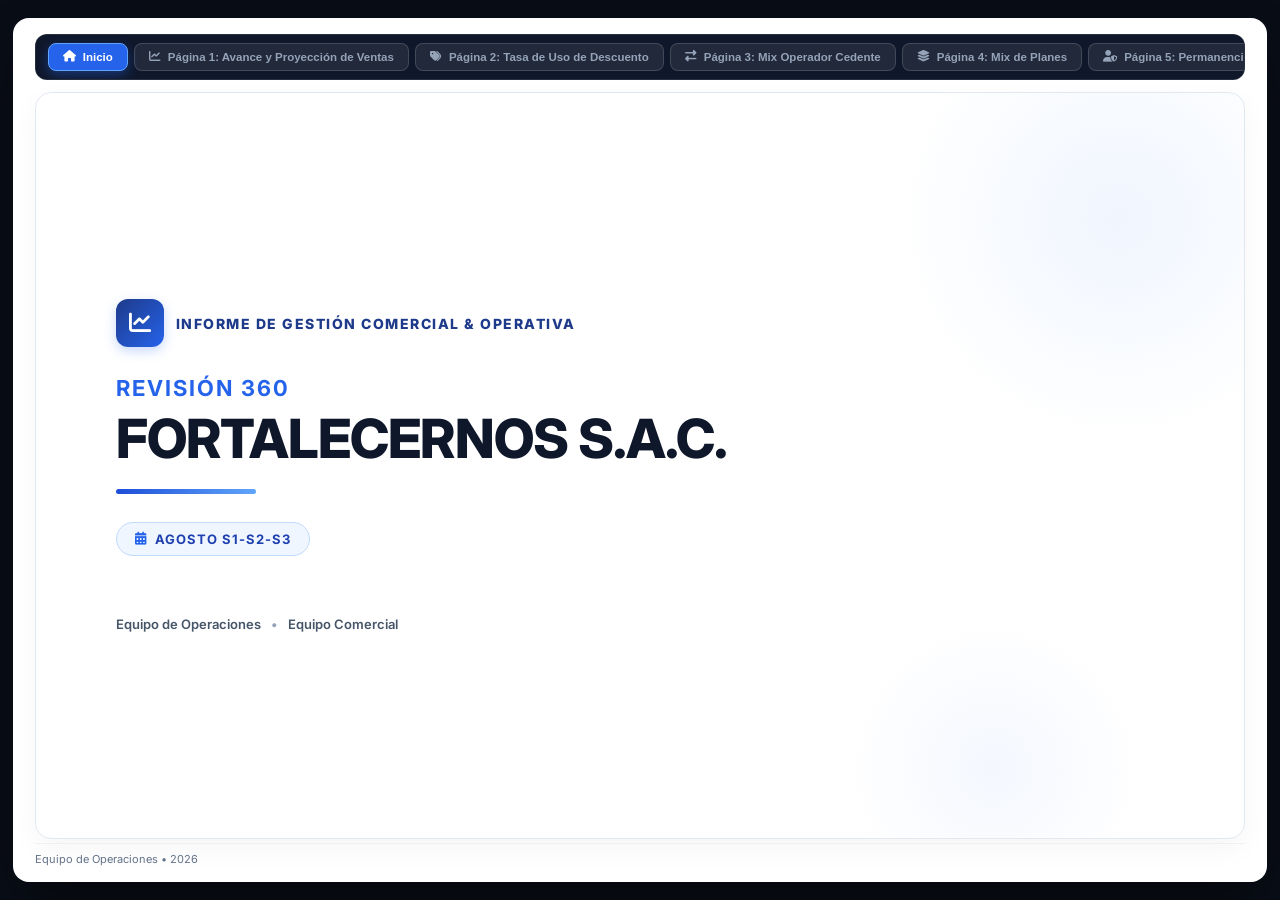
==== index.html @ a0d1e1f7 "Actualiza cuotas por participación de asesores" ====
<!DOCTYPE html>
<html lang="es">
<head>
  <meta charset="UTF-8">
  <meta name="viewport" content="width=device-width, initial-scale=1.0">
  <title>Reporte Ejecutivo Fortalecernos - Deck de Presentación</title>
  
  <!-- Google Fonts: Space Grotesk, Outfit, Inter, IBM Plex Mono -->
  <link rel="preconnect" href="https://fonts.googleapis.com">
  <link rel="preconnect" href="https://fonts.gstatic.com" crossorigin>
  <link href="https://fonts.googleapis.com/css2?family=IBM+Plex+Mono:wght@500;600;700&family=Inter:wght@400;500;600;700&family=Outfit:wght@600;700;800&family=Space+Grotesk:wght@600;700&display=swap" rel="stylesheet">
  
  <!-- FontAwesome Icons -->
  <link rel="stylesheet" href="https://cdnjs.cloudflare.com/ajax/libs/font-awesome/6.4.0/css/all.min.css">

  <link rel="stylesheet" href="styles/shell.css?v=20260811_isolated1">
  <link rel="stylesheet" href="styles/page-0.css?v=20260811_isolated1">
  <link rel="stylesheet" href="styles/page-1.css?v=20260818_productivity3">
  <link rel="stylesheet" href="styles/page-2.css?v=20260811_isolated1">
  <link rel="stylesheet" href="styles/page-3.css?v=20260811_isolated1">
  <link rel="stylesheet" href="styles/page-4.css?v=20260811_isolated1">
  <link rel="stylesheet" href="styles/page-5.css?v=20260811_isolated1">
  <link rel="stylesheet" href="styles/page-6.css?v=20260811_isolated1">
  <link rel="stylesheet" href="styles/page-7.css?v=20260811_isolated1">
</head>
<body>

  <!-- 16:9 Executive Presentation Slide Wrapper -->
  <div class="slide-wrapper">
        <div class="slide-nav-tabs">
      <button class="page-tab-btn active" id="navTab0" onclick="switchSlidePage(0)">
        <i class="fa-solid fa-house"></i>
        <span>Inicio</span>
      </button>
      <button class="page-tab-btn" id="navTab1" onclick="switchSlidePage(1)">
        <i class="fa-solid fa-chart-line"></i>
        <span>Página 1: Avance y Proyección de Ventas</span>
      </button>
      <button class="page-tab-btn" id="navTab2" onclick="switchSlidePage(2)">
        <i class="fa-solid fa-tags"></i>
        <span>Página 2: Tasa de Uso de Descuento</span>
      </button>
      <button class="page-tab-btn" id="navTab3" onclick="switchSlidePage(3)">
        <i class="fa-solid fa-right-left"></i>
        <span>Página 3: Mix Operador Cedente</span>
      </button>
      <button class="page-tab-btn" id="navTab4" onclick="switchSlidePage(4)">
        <i class="fa-solid fa-layer-group"></i>
        <span>Página 4: Mix de Planes</span>
      </button>
      <button class="page-tab-btn" id="navTab5" onclick="switchSlidePage(5)">
        <i class="fa-solid fa-user-shield"></i>
        <span>Página 5: Permanencia</span>
      </button>
      <button class="page-tab-btn" id="navTab6" onclick="switchSlidePage(6)">
        <i class="fa-solid fa-users"></i>
        <span>Página 6: Dotación y Cumplimiento HC</span>
      </button>
      <button class="page-tab-btn" id="navTab7" onclick="switchSlidePage(7)">
        <i class="fa-solid fa-star"></i>
        <span>Página 7: Reporte de Calidad y NPS</span>
      </button>
    </div>


        

<!-- ================= PAGE 0: PORTADA / INICIO ================= -->
    <div id="slidePage0" class="page-view" style="display: none; flex-direction: column; justify-content: center; align-items: flex-start; background: #ffffff; padding: 60px 80px; min-height: 580px; border-radius: 16px; border: 1px solid #e2e8f0; box-shadow: 0 10px 30px rgba(15, 23, 42, 0.04); position: relative; overflow: hidden;">
      
      <!-- Fondo decorativo sutil en azul -->
      <div style="position: absolute; top: -100px; right: -100px; width: 450px; height: 450px; background: radial-gradient(circle, rgba(59, 130, 246, 0.08) 0%, rgba(255, 255, 255, 0) 70%); border-radius: 50%; pointer-events: none;"></div>
      <div style="position: absolute; bottom: -80px; right: 100px; width: 300px; height: 300px; background: radial-gradient(circle, rgba(37, 99, 235, 0.05) 0%, rgba(255, 255, 255, 0) 70%); border-radius: 50%; pointer-events: none;"></div>

      <!-- Marca / Icono corporativo en azul -->
      <div style="display: flex; align-items: center; gap: 12px; margin-bottom: 28px;">
        <div style="width: 48px; height: 48px; background: linear-gradient(135deg, #1e3a8a 0%, #2563eb 100%); border-radius: 12px; display: flex; align-items: center; justify-content: center; color: #ffffff; font-size: 22px; box-shadow: 0 4px 12px rgba(37, 99, 235, 0.25);">
          <i class="fa-solid fa-chart-line"></i>
        </div>
        <span style="font-size: 14px; font-weight: 800; color: #1e3a8a; letter-spacing: 1.5px; text-transform: uppercase;">Informe de Gestión Comercial & Operativa</span>
      </div>

      <!-- REVISIÓN 360 (Texto mediano) -->
      <div style="font-size: 22px; font-weight: 700; color: #2563eb; letter-spacing: 2px; text-transform: uppercase; margin-bottom: 8px;">
        REVISIÓN 360
      </div>

      <!-- FORTALECERNOS S.A.C. (Texto grande) -->
      <h1 style="font-size: 54px; font-weight: 800; color: #0f172a; margin: 0 0 20px 0; line-height: 1.1; letter-spacing: -1px;">
        FORTALECERNOS S.A.C.
      </h1>

      <!-- Línea divisoria en gradiente azul -->
      <div style="width: 140px; height: 5px; background: linear-gradient(90deg, #1d4ed8 0%, #60a5fa 100%); border-radius: 3px; margin-bottom: 28px;"></div>

      <!-- AGOSTO S1-S2-S3 (Pequeño / Pill corporativo) -->
      <div style="display: inline-flex; align-items: center; gap: 8px; background: #eff6ff; border: 1px solid #bfdbfe; color: #1e40af; padding: 8px 18px; border-radius: 30px; font-size: 13px; font-weight: 700; letter-spacing: 1px;">
        <i class="fa-solid fa-calendar-days" style="color: #2563eb;"></i>
        <span>AGOSTO S1-S2-S3</span>
      </div>

      <!-- Metadata del informe al pie de la portada -->
      <div style="margin-top: 60px; font-size: 13px; color: #475569; font-weight: 600; display: flex; align-items: center; gap: 10px;">
        <span>Equipo de Operaciones</span>
        <span style="color: #94a3b8;">&bull;</span>
        <span>Equipo Comercial</span>
      </div>

    </div>



<!-- ================= PAGE 1: AVANCE DE VENTAS ================= -->
    <div id="slidePage1" class="page-view" style="display: none;">
      
      <header class="slide-header">
        <div class="slide-title-box">
          <div class="slide-icon"><i class="fa-solid fa-chart-line"></i></div>
          <div>
            <h1 class="slide-title">Reporte de Avance y Proyección de Ventas</h1>
            <div class="slide-subtitle" id="headerPeriodSubtitle">
              Agosto 2026 (Mes Vigente - Avance 21/26 Días Hábiles) &bull; <strong class="selected-product-badge" style="color: #6366f1">POSTPAGO TOTAL</strong>
            </div>
          </div>
        </div>

        <div class="header-actions">
          <button type="button" class="btn-glass productivity-trigger" onclick="openProductivityModal()" aria-haspopup="dialog" aria-controls="productivityModal">
            <i class="fa-solid fa-people-group"></i>
            <span>Productividades HC</span>
          </button>

          <select id="zoneSelectPage1" class="month-select-glass" onchange="renderTreeTable()">
            <option value="ALL" selected>🌍 Todas las Zonas</option>
            <option value="CENTRO">📍 CENTRO</option>
            <option value="SUR">📍 SUR</option>
            <option value="LIMA">📍 LIMA</option>
          </select>

          

          <select id="monthSelectHeader" class="month-select-glass" onchange="handleMonthChange(this.value)">
            <option value="m202608" selected>Agosto</option>
            <option value="m202607">Julio</option>
            <option value="m202606">Junio</option>
          </select>

          
        </div>
      </header>

      <div class="product-tabs-bar">
        <div class="product-tabs">
          <button class="prod-tab active" data-prod="POSTPAGO_TOTAL" onclick="selectProductTab('POSTPAGO_TOTAL')">POSTPAGO TOTAL</button>
          <button class="prod-tab" data-prod="PORTA_OSS" onclick="selectProductTab('PORTA_OSS')">PORTA OSS</button>
          <button class="prod-tab" data-prod="PORTA_OPP" onclick="selectProductTab('PORTA_OPP')">PORTA OPP</button>
          <button class="prod-tab" data-prod="VR" onclick="selectProductTab('VR')">VR (VENTA REGULAR)</button>
          <button class="prod-tab" data-prod="RENO_SS" onclick="selectProductTab('RENO_SS')">RENOVACION (RENO SS)</button>
          <button class="prod-tab" data-prod="LINEA_ADICIONAL" onclick="selectProductTab('LINEA_ADICIONAL')">LINEA ADICIONAL</button>
          <button class="prod-tab" data-prod="PREPAGO" onclick="selectProductTab('PREPAGO')">PREPAGO</button>
        </div>

        <div class="search-box-compact">
          <i class="fa-solid fa-magnifying-glass"></i>
          <input type="text" id="searchInput" class="search-input-compact" placeholder="Buscar Supervisor, PDV o Asesor..." oninput="handleSearch()">
        </div>
      </div>

      <div class="table-slide-card">
        <div class="table-scroll-area">
          <table class="tree-table">
            <thead id="treeThead"></thead>
            <tbody id="treeTbody"></tbody>
          </table>
        </div>
      </div>

      <div id="productivityModal" class="productivity-modal" role="dialog" aria-modal="true" aria-labelledby="productivityModalTitle" aria-hidden="true" onclick="handleProductivityBackdrop(event)">
        <div class="productivity-dialog" role="document">
          <div class="productivity-modal-header">
            <div class="productivity-modal-titlebox">
              <div class="productivity-modal-icon"><i class="fa-solid fa-people-group"></i></div>
              <div>
                <h2 id="productivityModalTitle">Productividades HC</h2>
                <p id="productivityModalSummary">Detalle de productividad por asesor</p>
              </div>
            </div>
            <div class="productivity-modal-actions">
              <label for="productivityMonthFilter">Mes</label>
              <select id="productivityMonthFilter" onchange="renderProductivityTable()"></select>
              <button type="button" class="productivity-close" onclick="closeProductivityModal()" aria-label="Cerrar Productividades HC">
                <i class="fa-solid fa-xmark"></i>
              </button>
            </div>
          </div>
          <div class="productivity-table-wrap">
            <table class="productivity-table">
              <thead id="productivityThead"></thead>
              <tbody id="productivityTbody"></tbody>
            </table>
            <div id="productivityEmpty" class="productivity-empty" hidden>No hay registros para el mes seleccionado.</div>
          </div>
        </div>
      </div>

    </div>

    

<!-- ================= PAGE 2: TASA DE USO DE DESCUENTO ================= -->
    <div id="slidePage2" class="page-view" style="display: none;">
      
      <header class="slide-header">
        <div class="slide-title-box">
          <div class="slide-icon"><i class="fa-solid fa-percent"></i></div>
          <div>
            <h1 class="slide-title">Reporte de Tasa de Uso de Descuento</h1>
            <div class="slide-subtitle">
              Producto: <strong style="color: #6366f1;">PORTA OSS MONO</strong> &bull; Descuento: <strong style="color: #38bdf8;">Descuento 50% x 6 meses (SA)</strong> &bull; Tope Máximo: <strong style="color: #f87171;">70.0%</strong>
            </div>
          </div>
        </div>

        <div class="header-actions">
          <select id="monthDiscountFilter" class="month-select-glass" onchange="renderDiscountTable()">
            <option value="Agosto" selected>Agosto</option>
            <option value="Julio">Julio</option>
            <option value="Junio">Junio</option>
          </select>
          <select id="zoneSelectPage2" class="month-select-glass" onchange="renderDiscountTable()">
            <option value="ALL" selected>🌍 Todas las Zonas</option>
            <option value="CENTRO">📍 CENTRO</option>
            <option value="SUR">📍 SUR</option>
            <option value="LIMA">📍 LIMA</option>
          </select>

          <select id="spvDiscountFilter" class="month-select-glass" onchange="renderDiscountTable()">
            <option value="ALL" selected>👥 Todos los Supervisores</option>
            <option value="CYNTHIA GUERRA">CYNTHIA GUERRA</option>
            <option value="MARÍA BERNAOLA">MARÍA BERNAOLA</option>
            <option value="FERNANDO MORENO">FERNANDO MORENO</option>
            <option value="MERY LAPA">MERY LAPA</option>
          </select>

        </div>
      </header>

      

      <!-- KPI Summary Cards for Page 4 -->
      <div class="kpi-cards-grid" id="discountKpiCards"></div>

      <!-- Main Table Card for Discount View -->
      <div class="table-slide-card">
        <div class="table-scroll-area">
          <table class="tree-table">
            <thead id="discountThead"></thead>
            <tbody id="discountTbody"></tbody>
          </table>
        </div>
      </div>

    </div>

                                

<!-- ================= PAGE 3: OPERADOR CEDENTE ================= -->
    <div id="slidePage3" class="page-view" style="display: none;">
      <header class="slide-header">
        <div class="slide-title-box">
          <div class="slide-icon"><i class="fa-solid fa-right-left"></i></div>
          <div>
            <h1 class="slide-title">Participación por Operador Cedente (Portabilidad OSS)</h1>
            <div class="slide-subtitle">Mix por Operador de Origen (Claro, Movistar, Bitel)</div>
          </div>
        </div>
        <div class="header-actions">
          <select id="monthCedenteFilter" class="month-select-glass" onchange="renderCedenteTable()">
            <option value="Agosto" selected>Agosto</option>
            <option value="Julio">Julio</option>
            <option value="Junio">Junio</option>
          </select>
          <select id="zoneSelectPage3" class="month-select-glass" onchange="renderCedenteTable()">
            <option value="ALL">🌍 Todas las Zonas</option>
            <option value="CENTRO">📍 CENTRO</option>
            <option value="SUR">📍 SUR</option>
            <option value="LIMA">📍 LIMA</option>
          </select>
          <select id="spvCedenteFilter" class="month-select-glass" onchange="renderCedenteTable()">
            <option value="ALL">👥 Todos los Supervisores</option>
            <option value="CYNTHIA GUERRA">CYNTHIA GUERRA</option>
            <option value="MARÍA BERNAOLA">MARÍA BERNAOLA</option>
            <option value="FERNANDO MORENO">FERNANDO MORENO</option>
            <option value="MERY LAPA">MERY LAPA</option>
          </select>
        </div>
      </header>

      <div class="table-container-card">
        <div class="table-scroll-wrapper" style="max-height: 560px; overflow-y: auto; overflow-x: auto;">
          <table class="presentation-table" style="width: 100%; border-collapse: collapse;">
            <thead>
              <tr style="background: #1e293b; color: #ffffff;">
                <th style="min-width: 280px; text-align: left; padding: 10px 12px; color: #ffffff; font-weight: 800; font-size: 11px;">PUNTO DE VENTA / ASESOR</th>
                <th class="val-cell" style="padding: 10px 12px; font-size: 11px; font-weight: 800;">TOTAL PORTAS</th>
                <th class="val-cell" style="color: #f87171; font-weight: 800; padding: 10px 12px; font-size: 11px;">CLARO</th>
                <th class="val-cell" style="color: #fca5a5; font-weight: 800; padding: 10px 12px; font-size: 11px;">CLARO (%)</th>
                <th class="val-cell" style="color: #4ade80; font-weight: 800; padding: 10px 12px; font-size: 11px;">MOVISTAR</th>
                <th class="val-cell" style="color: #86efac; font-weight: 800; padding: 10px 12px; font-size: 11px;">MOVISTAR (%)</th>
                <th class="val-cell" style="color: #facc15; font-weight: 800; padding: 10px 12px; font-size: 11px;">BITEL</th>
                <th class="val-cell" style="color: #fde047; font-weight: 800; padding: 10px 12px; font-size: 11px;">BITEL (%)</th>
              </tr>
            </thead>
            <tbody id="cedenteTbody"></tbody>
          </table>
        </div>
      </div>
    </div>

    <!-- Slide Footer Bar -->
    

<!-- ================= PAGE 4: MIX DE PLANES ================= -->
    <div id="slidePage4" class="page-view" style="display: none;">
      <header class="slide-header">
        <div class="slide-title-box">
          <div class="slide-icon"><i class="fa-solid fa-layer-group"></i></div>
          <div>
            <h1 class="slide-title">Mix de Planes Postpago</h1>
            <div id="mixPlanesSubtitle" class="slide-subtitle">Cierre Mensual Agosto 2026: 513 &bull; Desglose por RB de Plan</div>
          </div>
        </div>
        <div class="header-actions">
          <select id="monthMixPlanesFilter" class="month-select-glass" onchange="renderMixPlanesTable()">
            <option value="Agosto" selected>Agosto</option>
            <option value="Julio">Julio</option>
            <option value="Junio">Junio</option>
          </select>
          <select id="zoneSelectPage4" class="month-select-glass" onchange="renderMixPlanesTable()">
            <option value="ALL">🌍 Todas las Zonas</option>
            <option value="CENTRO">📍 CENTRO</option>
            <option value="SUR">📍 SUR</option>
            <option value="LIMA">📍 LIMA</option>
          </select>
          <select id="spvMixFilter" class="month-select-glass" onchange="renderMixPlanesTable()">
            <option value="ALL">👥 Todos los Supervisores</option>
            <option value="CYNTHIA GUERRA">CYNTHIA GUERRA</option>
            <option value="MARÍA BERNAOLA">MARÍA BERNAOLA</option>
            <option value="FERNANDO MORENO">FERNANDO MORENO</option>
            <option value="MERY LAPA">MERY LAPA</option>
          </select>
        </div>
      </header>

      <div class="table-container-card">
        <div class="table-scroll-wrapper" style="max-height: 560px; overflow-y: auto; overflow-x: auto;">
          <table class="presentation-table" style="width: 100%; border-collapse: collapse;">
            <thead>
              <tr style="background: #1e293b; color: #ffffff;">
                <th style="min-width: 280px; text-align: left; padding: 10px 12px; color: #ffffff; font-weight: 800; font-size: 11px;">PUNTO DE VENTA / ASESOR</th>
                <!-- RED PLANES (< 39.90) -->
                <th class="val-cell" style="color: #fca5a5; font-weight: 800; padding: 10px 12px; font-size: 11px;" title="Menores a 39.90">19.9</th>
                <th class="val-cell" style="color: #fca5a5; font-weight: 800; padding: 10px 12px; font-size: 11px;" title="Menores a 39.90">35.9</th>
                <th class="val-cell" style="color: #fca5a5; font-weight: 800; padding: 10px 12px; font-size: 11px;" title="Menores a 39.90">32.9</th>
                <th class="val-cell" style="color: #fca5a5; font-weight: 800; padding: 10px 12px; font-size: 11px;" title="Menores a 39.90">29.9</th>
                <!-- AMBER PLAN (39.90) -->
                <th class="val-cell" style="color: #fde047; font-weight: 800; padding: 10px 12px; font-size: 11px;" title="Plan 39.90">39.9</th>
                <!-- GREEN PLANES (>= 49.90) -->
                <th class="val-cell" style="color: #86efac; font-weight: 800; padding: 10px 12px; font-size: 11px;" title="49.90 en adelante">49.9</th>
                <th class="val-cell" style="color: #86efac; font-weight: 800; padding: 10px 12px; font-size: 11px;" title="49.90 en adelante">59.9</th>
                <th class="val-cell" style="color: #86efac; font-weight: 800; padding: 10px 12px; font-size: 11px;" title="49.90 en adelante">69.9</th>
                <th class="val-cell" style="color: #86efac; font-weight: 800; padding: 10px 12px; font-size: 11px;" title="49.90 en adelante">79.9</th>
                <th class="val-cell" style="color: #86efac; font-weight: 800; padding: 10px 12px; font-size: 11px;" title="49.90 en adelante">99.9</th>
              </tr>
            </thead>
            <tbody id="mixPlanesTbody"></tbody>
          </table>
        </div>
      </div>
    </div>

    

<!-- ================= PAGE 5: PERMANENCIA M6 ================= -->
    <div id="slidePage5" class="page-view" style="display: none;">
      <header class="slide-header">
        <div class="slide-title-box">
          <div class="slide-icon"><i class="fa-solid fa-user-shield"></i></div>
          <div>
            <h1 id="permanenciaTitle" class="slide-title">Reporte de Permanencia M6 (Camada Agosto 2026)</h1>
            <div id="permanenciaSubtitle" class="slide-subtitle">Curva de Desactivación M0 a M6 (Agosto 2026) &bull; <strong>Objetivo de Permanencia: 50.0%</strong></div>
          </div>
        </div>
        <div class="header-actions">
          <select id="monthPermanenciaFilter" class="month-select-glass" onchange="renderPermanenciaTable()">
            <option value="Agosto" selected>Agosto</option>
            <option value="Julio">Julio</option>
            <option value="Junio">Junio</option>
            <option value="Enero">Enero</option>
          </select>
        </div>
      </header>

      <div class="table-container-card">
        <div class="table-scroll-wrapper" style="max-height: 560px; overflow-y: auto; overflow-x: auto;">
          <table class="presentation-table" style="width: 100%; border-collapse: collapse;">
            <thead>
              <tr style="background: #1e293b; color: #ffffff;">
                <th style="min-width: 280px; text-align: left; padding: 10px 12px; color: #ffffff; font-weight: 800; font-size: 11px;">PUNTO DE VENTA / ASESOR</th>
                <th id="permanenciaSsTotalHeader" class="val-cell" style="padding: 10px 12px; font-size: 11px; font-weight: 800;">SS TOTAL (AGO)</th>
                <th id="permanenciaM0Header" class="val-cell" style="padding: 10px 12px; font-size: 11px; font-weight: 800;">M0 (AGO)</th>
                <th id="permanenciaM1Header" class="val-cell" style="padding: 10px 12px; font-size: 11px; font-weight: 800;">M1 (SEP)</th>
                <th id="permanenciaM2Header" class="val-cell" style="padding: 10px 12px; font-size: 11px; font-weight: 800;">M2 (OCT)</th>
                <th id="permanenciaM3Header" class="val-cell" style="padding: 10px 12px; font-size: 11px; font-weight: 800;">M3 (NOV)</th>
                <th id="permanenciaM4Header" class="val-cell" style="padding: 10px 12px; font-size: 11px; font-weight: 800;">M4 (DIC)</th>
                <th id="permanenciaM5Header" class="val-cell" style="padding: 10px 12px; font-size: 11px; font-weight: 800;">M5 (ENE)</th>
                <th id="permanenciaM6Header" class="val-cell" style="padding: 10px 12px; font-size: 11px; font-weight: 800;">M6 (FEB)</th>
                <th class="val-cell" style="padding: 10px 12px; font-size: 11px; font-weight: 800;">% PERM_M6 (RETENCIÓN)</th>
              </tr>
            </thead>
            <tbody id="permanenciaTbody"></tbody>
          </table>
        </div>
      </div>
    </div>

        

<!-- ================= PAGE 6: DOTACIÓN Y CUMPLIMIENTO HC ================= -->
    <div id="slidePage6" class="page-view" style="display: none;">
      
      <header class="slide-header">
        <div class="slide-title-box">
          <div class="slide-icon"><i class="fa-solid fa-users-gear"></i></div>
          <div>
            <h1 class="slide-title">Reporte de Dotación y Cobertura HC</h1>
            <div class="slide-subtitle">Cobertura Regional y Cumplimiento de Condición</div>
          </div>
        </div>

        <div class="header-actions">
          <select id="dotacionPeriodFilter" class="month-select-glass" onchange="renderDotacionTable()" aria-label="Periodo de dotación">
            <option value="9-15">9-15</option>
            <option value="16-22" selected>16-22</option>
          </select>

          <select id="spvDotacionFilter" class="month-select-glass" onchange="renderDotacionTable()">
            <option value="ALL" selected>👥 Todos los Supervisores</option>
            <option value="CYNTHIA GUERRA">CYNTHIA GUERRA</option>
            <option value="MARÍA BERNAOLA">MARÍA BERNAOLA</option>
            <option value="FERNANDO MORENO">FERNANDO MORENO</option>
            <option value="MERY LAPA">MERY LAPA</option>
          </select>

          <button class="btn-glass" onclick="toggleDotacionDays()">
            <i class="fa-solid fa-calendar-days"></i> <span id="toggleDaysText">Mostrar Días (26 Jul - 1 Ago)</span>
          </button>
        </div>
      </header>

      <!-- KPI Summary Cards for Page 2 (Dynamic Rendering) -->
      <div class="kpi-cards-grid" id="dotacionKpiCards"></div>

      <div class="table-slide-card">
        <div class="table-scroll-area">
          <table class="tree-table">
            <thead id="dotacionThead"></thead>
            <tbody id="dotacionTbody"></tbody>
          </table>
        </div>
      </div>

    </div>

    

<!-- ================= PAGE 7: REPORTE DE CALIDAD Y NPS ================= -->
    <div id="slidePage7" class="page-view" style="display: none;">
      
      <header class="slide-header">
        <div class="slide-title-box">
          <div class="slide-icon"><i class="fa-solid fa-star-half-stroke"></i></div>
          <div>
            <h1 class="slide-title">Reporte de Calidad y Satisfacción (NPS)</h1>
            <div class="slide-subtitle" id="npsSubtitle">
              Meta Objetivo NPS TEX: <strong style="color: #6366f1;">58.0% (Venta)</strong> | <strong style="color: #34d399;">58.0% (Postventa)</strong>
            </div>
          </div>
        </div>

        <div class="header-actions">
          <select id="zoneSelectPage7" class="month-select-glass" onchange="renderNpsTable()">
            <option value="ALL" selected>🌍 Todas las Zonas</option>
            <option value="CENTRO">📍 CENTRO</option>
            <option value="SUR">📍 SUR</option>
            <option value="LIMA">📍 LIMA</option>
          </select>

          <select id="spvNpsFilter" class="month-select-glass" onchange="renderNpsTable()">
            <option value="ALL" selected>👥 Todos los Supervisores</option>
            <option value="CYNTHIA GUERRA">CYNTHIA GUERRA</option>
            <option value="MARÍA BERNAOLA">MARÍA BERNAOLA</option>
            <option value="FERNANDO MORENO">FERNANDO MORENO</option>
            <option value="MERY LAPA">MERY LAPA</option>
          </select>

        </div>
      </header>

      <!-- Channel Sub-Tabs for NPS: VENTA vs POSTVENTA -->
      <div class="product-tabs-bar">
        <div class="product-tabs">
          <button class="prod-tab nps-channel-tab active" id="tabNpsVenta" onclick="selectNpsChannel('venta')">
            <i class="fa-solid fa-cart-shopping"></i> NPS VENTA
          </button>
          <button class="prod-tab nps-channel-tab" id="tabNpsPostventa" onclick="selectNpsChannel('postventa')">
            <i class="fa-solid fa-headset"></i> NPS POSTVENTA
          </button>
        </div>
      </div>

      <!-- KPI Summary Cards for NPS -->
      <div class="kpi-cards-grid" id="npsKpiCards"></div>

      <!-- Main Table Card for NPS -->
      <div class="table-slide-card">
        <div class="table-scroll-area">
          <table class="tree-table">
            <thead id="npsThead"></thead>
            <tbody id="npsTbody"></tbody>
          </table>
        </div>
      </div>

    </div>

    

<footer class="slide-footer">
      <div id="rowCountLabel">Equipo de Operaciones • 2026</div>
      <div id="pageFooterNum">Página 1 de 4</div>
    </footer>

  </div>

  <!-- Supervisor Action Plan & Diagnostics Drawer -->
  <div class="drawer-overlay" id="drawerOverlay" onclick="closeDrawer(event)">
    <div class="drawer-panel" onclick="event.stopPropagation()">
      <button class="drawer-close" onclick="closeDrawer()"><i class="fa-solid fa-xmark"></i></button>
      
      <div style="width: fit-content; margin-bottom: 6px; padding: 2px 8px; border-radius: 4px; font-weight: 700; background: #e0e7ff; color: #3730a3;" id="drawerTypeBadge">Plan de Acción de Supervisión</div>
      <h2 style="font-size: 20px; font-weight: 800; color: #0f172a; margin-bottom: 2px;" id="drawerNodeName">Nombre Supervisor</h2>
      <div style="font-size: 12px; color: #64748b; margin-bottom: 18px;" id="drawerNodeMeta">Estructura Comercial</div>

      <div style="font-size: 11px; font-weight: 800; color: #0f172a; text-transform: uppercase; letter-spacing: 0.5px; margin-bottom: 10px;">
        <i class="fa-solid fa-triangle-exclamation" style="color: #e11d48;"></i> Diagnóstico y Alertas en PDVs (&lt; 100% Proyección)
      </div>
      
      <div id="drawerPdvDiagnosticsList"></div>
      <div id="supervisorActionContainer"></div>

    
    
</div>
  </div>

  <!-- Data Payload -->
  <script src="data.js?v=20260811_isolated1"></script>
    <script>
                // ================= GLOBAL STATE VARIABLES =================
    
    var totalCondicion = 0;
    var ELAPSED_WD = 21;
    var TOTAL_WD = 26;
    var grandCondicionPct = 74.0;

    // Estado aislado: cada página administra exclusivamente sus propios valores.
    const shellState = { page: 0 };
    const pageState = {
      1: { sort: { column: null, direction: 'desc' }, productCode: 'POSTPAGO_TOTAL', monthFilter: 'm202608', query: '', expanded: {}, allExpanded: false },
      2: { expanded: {}, query: '', allExpanded: false },
      3: { expanded: {} },
      4: { expanded: {} },
      5: { expanded: {} },
      6: { expanded: {}, daysExpanded: false },
      7: { expanded: {}, channel: 'venta' },
    };
    var monthLabelsMap = {
      'm202608': 'Agosto 2026',
      'm202607': 'Julio 2026',
      'm202606': 'Junio 2026',
      'm202605': 'Mayo 2026',
      'm202604': 'Abril 2026',
      'm202603': 'Marzo 2026',
      'm202602': 'Febrero 2026',
      'm202601': 'Enero 2026'
    };

    var prevMonthLabels = {
      'm202608': 'm202607',
      'm202607': 'm202606',
      'm202606': 'm202605',
      'm202605': 'm202604',
      'm202604': 'm202603',
      'm202603': 'm202602',
      'm202602': 'm202601'
    };
    
    
    
    
    

    
    

    
    

    
    
    

    
    
    

    // State Variables
    function switchSlidePage(pageNum) {
      shellState.page = pageNum;
      for (let i = 0; i <= 7; i++) {
        const btn = document.getElementById('navTab' + i);
        if (btn) btn.classList.toggle('active', i === pageNum);
        const slide = document.getElementById('slidePage' + i);
        if (slide) slide.style.display = (i === pageNum) ? 'flex' : 'none';
      }

      const footerNum = document.getElementById('pageFooterNum');
      const footerLabel = document.getElementById('rowCountLabel');
      if (footerLabel) footerLabel.textContent = 'Equipo de Operaciones • 2026';
      if (footerNum) {
        footerNum.textContent = pageNum === 0 ? '' : `Página ${pageNum} de 7`;
      }
      
      if (pageNum === 0) {
        // Inicio / Portada
      } else if (pageNum === 1) {
        renderTableHeader();
        renderTreeTable();
      } else if (pageNum === 2) {
        renderDiscountHeader();
        renderDiscountTable();
      } else if (pageNum === 3) {
        renderCedenteTable();
      } else if (pageNum === 4) {
        renderMixPlanesTable();
      } else if (pageNum === 5) {
        renderPermanenciaTable();
      } else if (pageNum === 6) {
        renderDotacionHeader();
        renderDotacionTable();
      } else if (pageNum === 7) {
        renderNpsHeader();
        renderNpsTable();
      }
    }

    function getComplianceBadgeHTML(pct) {
      if (pct === null || pct === undefined || isNaN(pct)) return '-';
      const val = Number(pct);
      if (val >= 100) return `<span class="badge-compliance comp-green">${val.toFixed(1)}%</span>`;
      if (val >= 80) return `<span class="badge-compliance comp-yellow">${val.toFixed(1)}%</span>`;
      return `<span class="badge-compliance comp-red">${val.toFixed(1)}%</span>`;
    }

    function getNpsBadgeHTML(npsVal, target = 58) {
      if (npsVal >= target) {
        return `<span class="badge-compliance comp-green"><i class="fa-solid fa-circle-check"></i> ${npsVal.toFixed(0)}%</span>`;
      } else if (npsVal >= 30) {
        return `<span class="badge-compliance comp-yellow">${npsVal.toFixed(0)}%</span>`;
      } else {
        return `<span class="badge-compliance comp-red"><i class="fa-solid fa-triangle-exclamation"></i> ${npsVal.toFixed(0)}%</span>`;
      }
    }

    function getConversionBadgeHTML(pct) {
      if (pct >= 40) return `<span class="badge-compliance comp-green">${pct.toFixed(1)}%</span>`;
      if (pct >= 25) return `<span class="badge-compliance comp-yellow">${pct.toFixed(1)}%</span>`;
      return `<span class="badge-compliance comp-red">${pct.toFixed(1)}%</span>`;
    }

    function getVariationBadgeHTML(diffUnits, diffPct) {
      if (diffUnits > 0) {
        return `<span class="badge-compliance comp-green"><i class="fa-solid fa-arrow-up"></i> +${diffUnits.toLocaleString('es-PE')} (+${diffPct.toFixed(1)}%)</span>`;
      } else if (diffUnits < 0) {
        return `<span class="badge-compliance comp-red"><i class="fa-solid fa-arrow-down"></i> ${diffUnits.toLocaleString('es-PE')} (${diffPct.toFixed(1)}%)</span>`;
      } else {
        return `<span class="badge-compliance comp-yellow">= 0 (0.0%)</span>`;
      }
    }

    function getIdealValue(quota) {
      const numericQuota = Number(quota || 0);
      if (numericQuota <= 0 || TOTAL_WD <= 0 || ELAPSED_WD <= 0) return 0;
      return Math.round((numericQuota / TOTAL_WD) * ELAPSED_WD);
    }

    function getGapBadgeHTML(gap) {
      const numericGap = Number(gap || 0);
      if (numericGap > 0) {
        return `<span class="badge-compliance comp-green"><i class="fa-solid fa-arrow-up"></i> +${numericGap.toLocaleString('es-PE')}</span>`;
      }
      if (numericGap < 0) {
        return `<span class="badge-compliance comp-red"><i class="fa-solid fa-arrow-down"></i> ${numericGap.toLocaleString('es-PE')}</span>`;
      }
      return `<span class="badge-compliance comp-yellow">= 0</span>`;
    }

    function getDiscountUsageBadgeHTML(pct, target = 70.0) {
      if (pct > target) {
        return `<span class="badge-compliance comp-red"><i class="fa-solid fa-triangle-exclamation"></i> ${pct.toFixed(1)}%</span>`;
      } else {
        return `<span class="badge-compliance comp-green"><i class="fa-solid fa-circle-check"></i> ${pct.toFixed(1)}%</span>`;
      }
    }

    function getDiscountStatusHTML(pct, target = 70.0) {
      if (pct > target) {
        const diff = (pct - target).toFixed(1);
        return `<span class="badge-compliance comp-red"><i class="fa-solid fa-triangle-exclamation"></i> EXCEDE TOPE (+${diff}%)</span>`;
      } else {
        return `<span class="badge-compliance comp-green"><i class="fa-solid fa-check"></i> DENTRO DE TOPE (<=70%)</span>`;
      }
    }

        document.addEventListener('DOMContentLoaded', () => {
      switchSlidePage(0);
    });

    function handleMonthChange(val) {
      pageState[1].monthFilter = val;
      const subtitle = document.getElementById('headerPeriodSubtitle');
      if (val === 'm202608') {
        subtitle.innerHTML = 'Agosto 2026 (Mes Vigente - Avance 21/26 Días Hábiles) &bull; <strong class="selected-product-badge" style="color: #6366f1">' + getProductLabel() + '</strong>';
      } else {
        subtitle.innerHTML = `Mes Filtrado: ${monthLabelsMap[val] || val} &bull; <strong class="selected-product-badge" style="color: #6366f1">${getProductLabel()}</strong>`;
      }

      renderTableHeader();
      renderTreeTable();
    }

    function getProductLabel() {
      const defs = window.SALES_DATA.summary.prod_definitions;
      const curDef = defs.find(d => d.id === pageState[1].productCode) || { label: pageState[1].productCode };
      return curDef.label;
    }

    function getAdvisorTenureHTML(advisor) {
      const tenure = advisor && advisor.tenure;
      if (!tenure) return '';
      if (tenure.status === 'ceased') {
        return '<span class="advisor-tenure advisor-tenure-ceased">Cesado</span>';
      }
      if (tenure.status === 'missing') {
        return '<span class="advisor-tenure advisor-tenure-missing">Sin registro</span>';
      }
      if (!tenure.category || !tenure.date) return '';
      return `<span class="advisor-tenure advisor-tenure-${tenure.category_key}">${tenure.category} (${tenure.date})</span>`;
    }

    function selectProductTab(code) {
      pageState[1].productCode = code;
      document.querySelectorAll('.prod-tab').forEach(t => {
        if (!t.classList.contains('nps-channel-tab')) {
          t.classList.toggle('active', t.dataset.prod === code);
        }
      });
      handleMonthChange(pageState[1].monthFilter);
    }

    function getNodeUnits(node, monthKey) {
      if (!node) return 0;
      let uDict = null;
      if (node.products && node.products[pageState[1].productCode]) {
        uDict = node.products[pageState[1].productCode].units;
      } else if (node.units && node.units[pageState[1].productCode]) {
        uDict = node.units[pageState[1].productCode];
      }
      if (uDict) {
        if (pageState[1].monthFilter !== 'ALL' && monthKey === 'total') {
          return uDict[pageState[1].monthFilter] || 0;
        }
        if (pageState[1].monthFilter === 'ALL' && monthKey === 'total') {
          return (uDict['m202606'] || 0) + (uDict['m202607'] || 0) + (uDict['m202608'] || 0);
        }
        return uDict[monthKey] || 0;
      }
      return 0;
    }

    function getNodeQuota(node, monthKey) {
      if (!node) return 0;
      if (node.children && Array.isArray(node.children) && node.id && node.id.startsWith('spv')) {
        let sum = 0;
        node.children.forEach(pdv => {
          sum += getNodeQuota(pdv, monthKey);
        });
        return sum;
      }

      let qDict = null;
      if (node.products && node.products[pageState[1].productCode]) {
        qDict = node.products[pageState[1].productCode].quotas;
      } else if (node.quotas && node.quotas[pageState[1].productCode]) {
        qDict = node.quotas[pageState[1].productCode];
      }
      if (qDict) {
        if (pageState[1].monthFilter !== 'ALL' && monthKey === 'total') {
          return qDict[pageState[1].monthFilter] || 0;
        }
        if (pageState[1].monthFilter === 'ALL' && monthKey === 'total') {
          return (qDict['m202606'] || 0) + (qDict['m202607'] || 0) + (qDict['m202608'] || 0);
        }
        return qDict[monthKey] || 0;
      }
      return 0;
    }

    function getNodeArribos(node, monthKey) {
      if (!window.ARRIBOS_DATA) return 0;
      let targetName = node.name;
      if (targetName === 'TE SAN CLEMENTE' && !window.ARRIBOS_DATA['TE SAN CLEMENTE']) {
        targetName = 'TE ICA';
      }
      if (node.name && window.ARRIBOS_DATA[targetName]) {
        if (monthKey === 'ALL') {
          return (window.ARRIBOS_DATA[targetName]['m202607'] || 0) + (window.ARRIBOS_DATA[targetName]['m202608'] || 0);
        }
        return window.ARRIBOS_DATA[targetName][monthKey] || 0;
      }
      if (node.children && Array.isArray(node.children)) {
        let sum = 0;
        node.children.forEach(child => {
          sum += getNodeArribos(child, monthKey);
        });
        return sum;
      }
      return 0;
    }

    function getGlobalSalesInMonth(node, monthKey) {
      if (!node) return 0;
      let tot = 0;
      if (node.products) {
        Object.values(node.products).forEach(pObj => {
          const uDict = pObj.units || pObj;
          if (monthKey === 'ALL') {
            tot += (uDict['m202606'] || 0) + (uDict['m202607'] || 0) + (uDict['m202608'] || 0);
          } else {
            tot += (uDict[monthKey] || 0);
          }
        });
      } else if (node.units) {
        Object.values(node.units).forEach(mDict => {
          if (monthKey === 'ALL') {
            tot += (mDict['m202606'] || 0) + (mDict['m202607'] || 0) + (mDict['m202608'] || 0);
          } else {
            tot += (mDict[monthKey] || 0);
          }
        });
      }
      return tot;
    }

    function getPostpagoTotalSalesInMonth(node, monthKey) {
      if (!node || !node.products || !node.products.POSTPAGO_TOTAL) return 0;
      const units = node.products.POSTPAGO_TOTAL.units || {};
      if (monthKey === 'ALL') {
        return (units.m202606 || 0) + (units.m202607 || 0) + (units.m202608 || 0);
      }
      return units[monthKey] || 0;
    }

    function formatAdvisorQuota(value) {
      return value.toLocaleString('es-PE', { maximumFractionDigits: 2 });
    }

    function handleSearch() {
      pageState[1].query = document.getElementById('searchInput').value.trim().toLowerCase();
      if (pageState[1].query.length > 0) {
        window.SALES_DATA.tree.forEach(spv => {
          pageState[1].expanded[spv.id] = true;
          spv.children.forEach(pdv => { pageState[1].expanded[pdv.id] = true; });
        });
      }
      renderTreeTable();
    }

    function toggleNode(nodeId, event) {
      if (event) event.stopPropagation();
      pageState[1].expanded[nodeId] = !pageState[1].expanded[nodeId];
      renderTreeTable();
    }

    function toggleExpandAll() {
      pageState[1].allExpanded = !pageState[1].allExpanded;
      window.SALES_DATA.tree.forEach(spv => {
        pageState[1].expanded[spv.id] = pageState[1].allExpanded;
        spv.children.forEach(pdv => { pageState[1].expanded[pdv.id] = pageState[1].allExpanded; });
      });
      document.getElementById('expandBtnText').textContent = pageState[1].allExpanded ? 'Colapsar Todo' : 'Expandir Todo';
      renderTreeTable();
    }

    function sortTable(column) {
      if (pageState[1].sort.column === column) {
        pageState[1].sort.direction = pageState[1].sort.direction === 'asc' ? 'desc' : 'asc';
      } else {
        pageState[1].sort.column = column;
        pageState[1].sort.direction = 'desc';
      }
      renderTreeTable();
    }

    function renderTableHeader() {
      const thead = document.getElementById('treeThead');
      if (!thead) return;

      const showArribos = (pageState[1].productCode === 'POSTPAGO_TOTAL');

      if (pageState[1].monthFilter === 'm202608') {
        thead.innerHTML = `
          <tr>
            <th style="min-width: 280px;">PUNTO DE VENTA / ASESOR</th>
            <th class="val-cell sortable" onclick="sortTable('quota')">CUOTA</th>
            <th class="val-cell sortable" onclick="sortTable('m202608')">AVANCE</th>
            <th class="val-cell">IDEAL</th>
            <th class="val-cell">GAP</th>
            <th class="val-cell sortable" onclick="sortTable('pct_cump')">% AVANCE</th>
            ${showArribos ? `<th class="val-cell">ARRIBOS</th><th class="val-cell">% CONV.</th>` : ''}
            <th class="val-cell">PROY</th>
            <th class="val-cell">% CUMP.</th>
            <th class="val-cell sortable" onclick="sortTable('m1')">JULIO</th>
            <th class="val-cell sortable" onclick="sortTable('var_m1')">VAR VS JULIO</th>
          </tr>
        `;
      } else {
        const prevMKey = prevMonthLabels[pageState[1].monthFilter];
        const prevLabel = prevMKey ? (monthLabelsMap[prevMKey] || prevMKey).replace(/\s+2026$/, '').toUpperCase() : '';
        thead.innerHTML = `
          <tr>
            <th style="min-width: 280px;">PUNTO DE VENTA / ASESOR</th>
            <th class="val-cell sortable" onclick="sortTable('quota')">CUOTA</th>
            <th class="val-cell sortable" onclick="sortTable('current')">VENTAS</th>
            <th class="val-cell">IDEAL</th>
            <th class="val-cell">GAP</th>
            <th class="val-cell sortable" onclick="sortTable('pct_cump')">% CUMP.</th>
            ${showArribos ? `<th class="val-cell">ARRIBOS</th><th class="val-cell">% CONV.</th>` : ''}
            <th class="val-cell">${prevLabel}</th>
            <th class="val-cell">VAR VS ${prevLabel}</th>
          </tr>
        `;
      }
    }

    function renderTreeTable() {
      renderTableHeader();

      const tbody = document.getElementById('treeTbody');
      if (!tbody) return;
      tbody.innerHTML = '';

      const keyToUse = pageState[1].monthFilter === 'ALL' ? 'total' : pageState[1].monthFilter;
      const prevMKey = prevMonthLabels[pageState[1].monthFilter];
      const showArribos = (pageState[1].productCode === 'POSTPAGO_TOTAL');
      const selZone = document.getElementById('zoneSelectPage1').value;

      let treeData = JSON.parse(JSON.stringify(window.SALES_DATA.tree));

      if (selZone !== 'ALL') {
        treeData.forEach(spv => {
          spv.children = spv.children.filter(pdv => pdv.zona === selZone);
        });
        treeData = treeData.filter(spv => spv.children.length > 0);
      }

      let grandTotal = 0;
      let grandQuota = 0;
      let grandM1Units = 0;

      treeData.forEach(spv => {
        grandTotal += getNodeUnits(spv, keyToUse);
        grandQuota += getNodeQuota(spv, keyToUse);
        if (pageState[1].monthFilter === 'm202608') {
          grandM1Units += getNodeUnits(spv, 'm202607');
        } else if (prevMKey) {
          grandM1Units += getNodeUnits(spv, prevMKey);
        }
      });

      let visibleRowsCount = 0;

      treeData = treeData.filter(spv => {
        if (getGlobalSalesInMonth(spv, pageState[1].monthFilter) === 0) return false;
        spv.children = spv.children.filter(pdv => {
          if (getGlobalSalesInMonth(pdv, pageState[1].monthFilter) === 0) return false;
          pdv.children = pdv.children.filter(ase => getPostpagoTotalSalesInMonth(ase, pageState[1].monthFilter) > 0);
          return true;
        });
        return true;
      });

      let grandArribos = 0;
      treeData.forEach(spv => { grandArribos += getNodeArribos(spv, pageState[1].monthFilter); });
      const grandConvPct = grandArribos > 0 ? (grandTotal / grandArribos * 100) : 0;

      const trTotal = document.createElement('tr');
      trTotal.className = 'row-grand-total';

      if (pageState[1].monthFilter === 'ALL') {
        let m6 = 0, m7 = 0, m8 = 0;
        treeData.forEach(spv => {
          m6 += getNodeUnits(spv, 'm202606');
          m7 += getNodeUnits(spv, 'm202607');
          m8 += getNodeUnits(spv, 'm202608');
        });

        trTotal.innerHTML = `
          <td><div class="node-cell indent-0"><span>TOTAL FORTALECERNOS</span></div></td>
          <td class="val-cell num-font">${m6.toLocaleString('es-PE')}</td>
          <td class="val-cell num-font">${m7.toLocaleString('es-PE')}</td>
          <td class="val-cell num-font">${m8.toLocaleString('es-PE')}</td>
          ${showArribos ? `<td class="val-cell num-font" style="color: #38bdf8;">${grandArribos.toLocaleString('es-PE')}</td><td class="val-cell num-font">${getConversionBadgeHTML(grandConvPct)}</td>` : ''}
          <td class="val-cell num-font" style="color: #34d399;">${grandTotal.toLocaleString('es-PE')}</td>
        `;
      } else if (pageState[1].monthFilter === 'm202608') {
        const grandIdeal = getIdealValue(grandQuota);
        const grandGap = grandTotal - grandIdeal;
        const grandProjUnits = Math.round((grandTotal / ELAPSED_WD) * TOTAL_WD);
        const grandComp = grandQuota > 0 ? (grandTotal / grandQuota * 100) : 0;
        const grandProjComp = grandQuota > 0 ? (grandProjUnits / grandQuota * 100) : 0;
        const grandVarM1 = grandProjUnits - grandM1Units;
        const grandVarPct = grandM1Units > 0 ? (grandVarM1 / grandM1Units * 100) : 0;

        trTotal.innerHTML = `
          <td><div class="node-cell indent-0"><span>TOTAL FORTALECERNOS</span></div></td>
          <td class="val-cell num-font">${grandQuota > 0 ? grandQuota.toLocaleString('es-PE') : '-'}</td>
          <td class="val-cell num-font" style="color: #34d399;">${grandTotal.toLocaleString('es-PE')}</td>
          <td class="val-cell num-font">${grandQuota > 0 ? grandIdeal.toLocaleString('es-PE') : '-'}</td>
          <td class="val-cell num-font">${grandQuota > 0 ? getGapBadgeHTML(grandGap) : '-'}</td>
          <td class="val-cell num-font">${grandQuota > 0 ? getComplianceBadgeHTML(grandComp) : '-'}</td>
          ${showArribos ? `<td class="val-cell num-font" style="color: #38bdf8; font-weight: 800;">${grandArribos.toLocaleString('es-PE')}</td><td class="val-cell num-font">${getConversionBadgeHTML(grandConvPct)}</td>` : ''}
          <td class="val-cell num-font" style="color: #93c5fd; font-weight: 800;">${grandProjUnits.toLocaleString('es-PE')}</td>
          <td class="val-cell num-font">${grandQuota > 0 ? getComplianceBadgeHTML(grandProjComp) : '-'}</td>
          <td class="val-cell num-font" style="font-weight: 700;">${grandM1Units.toLocaleString('es-PE')}</td>
          <td class="val-cell num-font">${getVariationBadgeHTML(grandVarM1, grandVarPct)}</td>
        `;
      } else {
        const grandIdeal = getIdealValue(grandQuota);
        const grandGap = grandTotal - grandIdeal;
        const grandComp = grandQuota > 0 ? (grandTotal / grandQuota * 100) : 0;
        const diffUnits = grandTotal - grandM1Units;
        const diffPct = grandM1Units > 0 ? (diffUnits / grandM1Units * 100) : 0;

        trTotal.innerHTML = `
          <td><div class="node-cell indent-0"><span>TOTAL FORTALECERNOS</span></div></td>
          <td class="val-cell num-font">${grandQuota > 0 ? grandQuota.toLocaleString('es-PE') : '-'}</td>
          <td class="val-cell num-font" style="color: #34d399;">${grandTotal.toLocaleString('es-PE')}</td>
          <td class="val-cell num-font">${grandQuota > 0 ? grandIdeal.toLocaleString('es-PE') : '-'}</td>
          <td class="val-cell num-font">${grandQuota > 0 ? getGapBadgeHTML(grandGap) : '-'}</td>
          <td class="val-cell num-font">${grandQuota > 0 ? getComplianceBadgeHTML(grandComp) : '-'}</td>
          ${showArribos ? `<td class="val-cell num-font" style="color: #38bdf8; font-weight: 800;">${grandArribos.toLocaleString('es-PE')}</td><td class="val-cell num-font">${getConversionBadgeHTML(grandConvPct)}</td>` : ''}
          <td class="val-cell num-font">${prevMKey ? grandM1Units.toLocaleString('es-PE') : 'N/A'}</td>
          <td class="val-cell num-font">${prevMKey ? getVariationBadgeHTML(diffUnits, diffPct) : 'N/A'}</td>
        `;
      }

      tbody.appendChild(trTotal);

      // Sort Tree Data
      treeData.sort((a, b) => {
        let valA = pageState[1].sort.column === 'name' ? a.name : getNodeUnits(a, pageState[1].sort.column);
        let valB = pageState[1].sort.column === 'name' ? b.name : getNodeUnits(b, pageState[1].sort.column);
        if (typeof valA === 'string') return pageState[1].sort.direction === 'asc' ? valA.localeCompare(valB) : valB.localeCompare(valA);
        return pageState[1].sort.direction === 'asc' ? valA - valB : valB - valA;
      });

      treeData.forEach(spv => {
        const isSpvExpanded = pageState[1].expanded[spv.id] !== false;

        const trSpv = document.createElement('tr');
        trSpv.className = 'row-spv';

        const spvTotal = getNodeUnits(spv, keyToUse);
        const spvQuota = getNodeQuota(spv, keyToUse);
        const spvComp = spvQuota > 0 ? (spvTotal / spvQuota * 100) : 0;
        const spvArribos = getNodeArribos(spv, pageState[1].monthFilter);
        const spvConvPct = spvArribos > 0 ? (spvTotal / spvArribos * 100) : 0;

        if (pageState[1].monthFilter === 'ALL') {
          const m6 = getNodeUnits(spv, 'm202606');
          const m7 = getNodeUnits(spv, 'm202607');
          const m8 = getNodeUnits(spv, 'm202608');

          trSpv.innerHTML = `
            <td>
              <div class="node-cell indent-0">
                <span class="toggle-icon ${isSpvExpanded ? 'expanded' : ''}" onclick="toggleNode('${spv.id}', event)"><i class="fa-solid fa-chevron-right"></i></span>
                <span style="font-weight: 800; color: #0f172a;">${spv.name}</span>
              </div>
            </td>
            <td class="val-cell num-font">${m6.toLocaleString('es-PE')}</td>
            <td class="val-cell num-font">${m7.toLocaleString('es-PE')}</td>
            <td class="val-cell num-font">${m8.toLocaleString('es-PE')}</td>
            ${showArribos ? `<td class="val-cell num-font" style="color: #475569;">${spvArribos.toLocaleString('es-PE')}</td><td class="val-cell num-font" style="color: #475569;">${spvConvPct.toFixed(1)}%</td>` : ''}
            <td class="val-cell num-font val-total" style="color: #0f172a;">${spvTotal.toLocaleString('es-PE')}</td>
          `;
        } else if (pageState[1].monthFilter === 'm202608') {
          const spvIdeal = getIdealValue(spvQuota);
          const spvGap = spvTotal - spvIdeal;
          const projUnits = Math.round((spvTotal / ELAPSED_WD) * TOTAL_WD);
          const projComp = spvQuota > 0 ? (projUnits / spvQuota * 100) : 0;
          const spvM1 = getNodeUnits(spv, 'm202607');
          const spvVarM1 = projUnits - spvM1;
          const spvVarPct = spvM1 > 0 ? (spvVarM1 / spvM1 * 100) : 0;

          trSpv.innerHTML = `
            <td>
              <div class="node-cell indent-0">
                <span class="toggle-icon ${isSpvExpanded ? 'expanded' : ''}" onclick="toggleNode('${spv.id}', event)"><i class="fa-solid fa-chevron-right"></i></span>
                <span style="font-weight: 800; color: #0f172a;">${spv.name}</span>
              </div>
            </td>
            <td class="val-cell num-font" style="color: var(--text-muted);">${spvQuota > 0 ? spvQuota.toLocaleString('es-PE') : 'N/A'}</td>
            <td class="val-cell num-font val-total">${spvTotal.toLocaleString('es-PE')}</td>
            <td class="val-cell num-font">${spvQuota > 0 ? spvIdeal.toLocaleString('es-PE') : '-'}</td>
            <td class="val-cell num-font">${spvQuota > 0 ? getGapBadgeHTML(spvGap) : '-'}</td>
            <td class="val-cell num-font">${spvQuota > 0 ? getComplianceBadgeHTML(spvComp) : '-'}</td>
            ${showArribos ? `<td class="val-cell num-font" style="font-weight: 600; color: #475569;">${spvArribos.toLocaleString('es-PE')}</td><td class="val-cell num-font">${getConversionBadgeHTML(spvConvPct)}</td>` : ''}
            <td class="val-cell num-font" style="font-weight: 700; color: #0f172a;">${projUnits.toLocaleString('es-PE')}</td>
            <td class="val-cell num-font">${spvQuota > 0 ? getComplianceBadgeHTML(projComp) : '-'}</td>
            <td class="val-cell num-font" style="font-weight: 600;">${spvM1.toLocaleString('es-PE')}</td>
            <td class="val-cell num-font">${getVariationBadgeHTML(spvVarM1, spvVarPct)}</td>
          `;
        } else {
          const spvIdeal = getIdealValue(spvQuota);
          const spvGap = spvTotal - spvIdeal;
          const spvM1 = prevMKey ? getNodeUnits(spv, prevMKey) : 0;
          const diffUnits = spvTotal - spvM1;
          const diffPct = spvM1 > 0 ? (diffUnits / spvM1 * 100) : 0;

          trSpv.innerHTML = `
            <td>
              <div class="node-cell indent-0">
                <span class="toggle-icon ${isSpvExpanded ? 'expanded' : ''}" onclick="toggleNode('${spv.id}', event)"><i class="fa-solid fa-chevron-right"></i></span>
                <span style="font-weight: 800; color: #0f172a;">${spv.name}</span>
              </div>
            </td>
            <td class="val-cell num-font" style="color: var(--text-muted);">${spvQuota > 0 ? spvQuota.toLocaleString('es-PE') : 'N/A'}</td>
            <td class="val-cell num-font val-total">${spvTotal.toLocaleString('es-PE')}</td>
            <td class="val-cell num-font">${spvQuota > 0 ? spvIdeal.toLocaleString('es-PE') : '-'}</td>
            <td class="val-cell num-font">${spvQuota > 0 ? getGapBadgeHTML(spvGap) : '-'}</td>
            <td class="val-cell num-font">${spvQuota > 0 ? getComplianceBadgeHTML(spvComp) : '-'}</td>
            ${showArribos ? `<td class="val-cell num-font" style="font-weight: 600; color: #475569;">${spvArribos.toLocaleString('es-PE')}</td><td class="val-cell num-font">${getConversionBadgeHTML(spvConvPct)}</td>` : ''}
            <td class="val-cell num-font">${prevMKey ? spvM1.toLocaleString('es-PE') : 'N/A'}</td>
            <td class="val-cell num-font">${prevMKey ? getVariationBadgeHTML(diffUnits, diffPct) : 'N/A'}</td>
          `;
        }

        tbody.appendChild(trSpv);
        visibleRowsCount++;

        if (isSpvExpanded) {
          spv.children.forEach(pdv => {
            const isPdvExpanded = pageState[1].expanded[pdv.id] === true;

            const trPdv = document.createElement('tr');
            trPdv.className = 'row-pdv';

            const pdvTotal = getNodeUnits(pdv, keyToUse);
            const pdvQuota = getNodeQuota(pdv, keyToUse);
            const pdvComp = pdvQuota > 0 ? (pdvTotal / pdvQuota * 100) : 0;
            const pdvArribos = getNodeArribos(pdv, pageState[1].monthFilter);
            const pdvConvPct = pdvArribos > 0 ? (pdvTotal / pdvArribos * 100) : 0;

            if (pageState[1].monthFilter === 'ALL') {
              const m6 = getNodeUnits(pdv, 'm202606');
              const m7 = getNodeUnits(pdv, 'm202607');
              const m8 = getNodeUnits(pdv, 'm202608');

              trPdv.innerHTML = `
                <td>
                  <div class="node-cell indent-1">
                    <span class="toggle-icon ${isPdvExpanded ? 'expanded' : ''}" onclick="toggleNode('${pdv.id}', event)"><i class="fa-solid fa-chevron-right"></i></span>
                    <span style="font-weight: 700; color: #334155;">${pdv.name}</span>
                  </div>
                </td>
                <td class="val-cell num-font">${m6.toLocaleString('es-PE')}</td>
                <td class="val-cell num-font">${m7.toLocaleString('es-PE')}</td>
                <td class="val-cell num-font">${m8.toLocaleString('es-PE')}</td>
                ${showArribos ? `<td class="val-cell num-font" style="color: #475569;">${pdvArribos > 0 ? pdvArribos.toLocaleString('es-PE') : '-'}</td><td class="val-cell num-font">${pdvArribos > 0 ? getConversionBadgeHTML(pdvConvPct) : '-'}</td>` : ''}
                <td class="val-cell num-font val-total" style="color: #0f172a;">${pdvTotal.toLocaleString('es-PE')}</td>
              `;
            } else if (pageState[1].monthFilter === 'm202608') {
              const pdvIdeal = getIdealValue(pdvQuota);
              const pdvGap = pdvTotal - pdvIdeal;
              const projUnits = Math.round((pdvTotal / ELAPSED_WD) * TOTAL_WD);
              const projComp = pdvQuota > 0 ? (projUnits / pdvQuota * 100) : 0;
              const pdvM1 = getNodeUnits(pdv, 'm202607');
              const pdvVarM1 = projUnits - pdvM1;
              const pdvVarPct = pdvM1 > 0 ? (pdvVarM1 / pdvM1 * 100) : 0;

              trPdv.innerHTML = `
                <td>
                  <div class="node-cell indent-1">
                    <span class="toggle-icon ${isPdvExpanded ? 'expanded' : ''}" onclick="toggleNode('${pdv.id}', event)"><i class="fa-solid fa-chevron-right"></i></span>
                    <span style="font-weight: 700; color: #334155;">${pdv.name}</span>
                  </div>
                </td>
                <td class="val-cell num-font" style="color: var(--text-muted);">${pdvQuota > 0 ? pdvQuota.toLocaleString('es-PE') : 'N/A'}</td>
                <td class="val-cell num-font val-total" style="color: #0f172a;">${pdvTotal.toLocaleString('es-PE')}</td>
                <td class="val-cell num-font">${pdvQuota > 0 ? pdvIdeal.toLocaleString('es-PE') : '-'}</td>
                <td class="val-cell num-font">${pdvQuota > 0 ? getGapBadgeHTML(pdvGap) : '-'}</td>
                <td class="val-cell num-font">${pdvQuota > 0 ? getComplianceBadgeHTML(pdvComp) : '-'}</td>
                ${showArribos ? `<td class="val-cell num-font" style="font-weight: 600; color: #475569;">${pdvArribos > 0 ? pdvArribos.toLocaleString('es-PE') : '-'}</td><td class="val-cell num-font">${pdvArribos > 0 ? getConversionBadgeHTML(pdvConvPct) : '-'}</td>` : ''}
                <td class="val-cell num-font" style="font-weight: 700; color: #0f172a;">${projUnits.toLocaleString('es-PE')}</td>
                <td class="val-cell num-font">${pdvQuota > 0 ? getComplianceBadgeHTML(projComp) : '-'}</td>
                <td class="val-cell num-font" style="font-weight: 600;">${pdvM1.toLocaleString('es-PE')}</td>
                <td class="val-cell num-font">${getVariationBadgeHTML(pdvVarM1, pdvVarPct)}</td>
              `;
            } else {
              const pdvIdeal = getIdealValue(pdvQuota);
              const pdvGap = pdvTotal - pdvIdeal;
              const pdvM1 = prevMKey ? getNodeUnits(pdv, prevMKey) : 0;
              const diffUnits = pdvTotal - pdvM1;
              const diffPct = pdvM1 > 0 ? (diffUnits / pdvM1 * 100) : 0;

              trPdv.innerHTML = `
                <td>
                  <div class="node-cell indent-1">
                    <span class="toggle-icon ${isPdvExpanded ? 'expanded' : ''}" onclick="toggleNode('${pdv.id}', event)"><i class="fa-solid fa-chevron-right"></i></span>
                    <span style="font-weight: 700; color: #334155;">${pdv.name}</span>
                  </div>
                </td>
                <td class="val-cell num-font" style="color: var(--text-muted);">${pdvQuota > 0 ? pdvQuota.toLocaleString('es-PE') : 'N/A'}</td>
                <td class="val-cell num-font val-total" style="color: #0f172a;">${pdvTotal.toLocaleString('es-PE')}</td>
                <td class="val-cell num-font">${pdvQuota > 0 ? pdvIdeal.toLocaleString('es-PE') : '-'}</td>
                <td class="val-cell num-font">${pdvQuota > 0 ? getGapBadgeHTML(pdvGap) : '-'}</td>
                <td class="val-cell num-font">${pdvQuota > 0 ? getComplianceBadgeHTML(pdvComp) : '-'}</td>
                ${showArribos ? `<td class="val-cell num-font" style="font-weight: 600; color: #475569;">${pdvArribos > 0 ? pdvArribos.toLocaleString('es-PE') : '-'}</td><td class="val-cell num-font">${pdvArribos > 0 ? getConversionBadgeHTML(pdvConvPct) : '-'}</td>` : ''}
                <td class="val-cell num-font">${prevMKey ? pdvM1.toLocaleString('es-PE') : 'N/A'}</td>
                <td class="val-cell num-font">${prevMKey ? getVariationBadgeHTML(diffUnits, diffPct) : 'N/A'}</td>
              `;
            }

            tbody.appendChild(trPdv);

            if (isPdvExpanded) {
              pdv.children.forEach(ase => {
                visibleRowsCount++;
                const aseTotal = getNodeUnits(ase, keyToUse);
                const aseQuota = getNodeQuota(ase, keyToUse);
                const aseComp = aseQuota > 0 ? (aseTotal / aseQuota * 100) : 0;
                const userCode = ase.user_code || ase.name;
                const realName = ase.real_name || (window.USER_CODE_MAP && window.USER_CODE_MAP[userCode] ? window.USER_CODE_MAP[userCode] : '');

                const trAse = document.createElement('tr');
                trAse.className = 'row-asesor';

                if (pageState[1].monthFilter === 'ALL') {
                  trAse.innerHTML = `
                    <td>
                      <div class="node-cell indent-2">
                        <span class="advisor-name-line"><span class="advisor-name">${realName || userCode}</span>${getAdvisorTenureHTML(ase)}</span>
                      </div>
                    </td>
                    <td class="val-cell num-font">${getNodeUnits(ase, 'm202606').toLocaleString('es-PE')}</td>
                    <td class="val-cell num-font">${getNodeUnits(ase, 'm202607').toLocaleString('es-PE')}</td>
                    <td class="val-cell num-font">${getNodeUnits(ase, 'm202608').toLocaleString('es-PE')}</td>
                    ${showArribos ? `<td class="val-cell num-font" style="color: var(--text-light);">-</td><td class="val-cell num-font" style="color: var(--text-light);">-</td>` : ''}
                    <td class="val-cell num-font val-highlight">${aseTotal.toLocaleString('es-PE')}</td>
                  `;
                } else if (pageState[1].monthFilter === 'm202608') {
                  const aseIdeal = getIdealValue(aseQuota);
                  const aseGap = aseTotal - aseIdeal;
                  const projUnits = Math.round((aseTotal / ELAPSED_WD) * TOTAL_WD);
                  const projComp = aseQuota > 0 ? (projUnits / aseQuota * 100) : 0;
                  const aseM1 = getNodeUnits(ase, 'm202607');
                  const aseVarM1 = projUnits - aseM1;
                  const aseVarPct = aseM1 > 0 ? (aseVarM1 / aseM1 * 100) : 0;

                  trAse.innerHTML = `
                    <td>
                      <div class="node-cell indent-2">
                        <span class="advisor-name-line"><span class="advisor-name">${realName || userCode}</span>${getAdvisorTenureHTML(ase)}</span>
                      </div>
                    </td>
                    <td class="val-cell num-font" style="color: var(--text-muted);">${aseQuota > 0 ? formatAdvisorQuota(aseQuota) : 'N/A'}</td>
                    <td class="val-cell num-font val-highlight">${aseTotal.toLocaleString('es-PE')}</td>
                    <td class="val-cell num-font">${aseQuota > 0 ? aseIdeal.toLocaleString('es-PE') : '-'}</td>
                    <td class="val-cell num-font">${aseQuota > 0 ? getGapBadgeHTML(aseGap) : '-'}</td>
                    <td class="val-cell num-font">${aseQuota > 0 ? getComplianceBadgeHTML(aseComp) : '-'}</td>
                    ${showArribos ? `<td class="val-cell num-font" style="color: var(--text-light);">-</td><td class="val-cell num-font" style="color: var(--text-light);">-</td>` : ''}
                    <td class="val-cell num-font" style="font-weight: 600; color: #0f172a;">${projUnits.toLocaleString('es-PE')}</td>
                    <td class="val-cell num-font">${aseQuota > 0 ? getComplianceBadgeHTML(projComp) : '-'}</td>
                    <td class="val-cell num-font" style="color: #64748b;">${aseM1.toLocaleString('es-PE')}</td>
                    <td class="val-cell num-font">${getVariationBadgeHTML(aseVarM1, aseVarPct)}</td>
                  `;
                } else {
                  const aseIdeal = getIdealValue(aseQuota);
                  const aseGap = aseTotal - aseIdeal;
                  const aseM1 = prevMKey ? getNodeUnits(ase, prevMKey) : 0;
                  const diffUnits = aseTotal - aseM1;
                  const diffPct = aseM1 > 0 ? (diffUnits / aseM1 * 100) : 0;

                  trAse.innerHTML = `
                    <td>
                      <div class="node-cell indent-2">
                        <span class="advisor-name-line"><span class="advisor-name">${realName || userCode}</span>${getAdvisorTenureHTML(ase)}</span>
                      </div>
                    </td>
                    <td class="val-cell num-font" style="color: var(--text-muted);">${aseQuota > 0 ? formatAdvisorQuota(aseQuota) : 'N/A'}</td>
                    <td class="val-cell num-font val-highlight">${aseTotal.toLocaleString('es-PE')}</td>
                    <td class="val-cell num-font">${aseQuota > 0 ? aseIdeal.toLocaleString('es-PE') : '-'}</td>
                    <td class="val-cell num-font">${aseQuota > 0 ? getGapBadgeHTML(aseGap) : '-'}</td>
                    <td class="val-cell num-font">${aseQuota > 0 ? getComplianceBadgeHTML(aseComp) : '-'}</td>
                    ${showArribos ? `<td class="val-cell num-font" style="color: var(--text-light);">-</td><td class="val-cell num-font" style="color: var(--text-light);">-</td>` : ''}
                    <td class="val-cell num-font">${prevMKey ? aseM1.toLocaleString('es-PE') : 'N/A'}</td>
                    <td class="val-cell num-font">${prevMKey ? getVariationBadgeHTML(diffUnits, diffPct) : 'N/A'}</td>
                  `;
                }

                tbody.appendChild(trAse);
              });
            }
          });
        }
      });

      const labelEl = document.getElementById('rowCountLabel'); if (labelEl) labelEl.textContent = 'Equipo de Operaciones • 2026';
    }

function toggleDotacionDays() {
      pageState[6].daysExpanded = !pageState[6].daysExpanded;
      document.getElementById('toggleDaysText').textContent = pageState[6].daysExpanded ? 'Ocultar Días (26-Jul a 1-Ago)' : 'Mostrar Días (26-Jul - 1-Ago)';
      renderDotacionHeader();
      renderDotacionTable();
    }

    window.toggleDotacionPdv = function toggleDotacionPdv(pdvName) {
  globalThis.toggleDotacionPdv = toggleDotacionPdv;
      pageState[6].expanded[pdvName] = !pageState[6].expanded[pdvName];
      renderDotacionTable();
    }
    if (typeof global !== 'undefined') global.toggleDotacionPdv = toggleDotacionPdv;
    if (typeof window !== 'undefined') window.toggleDotacionPdv = toggleDotacionPdv;
    
    window.toggleDotacionPdv = toggleDotacionPdv;
    

    function getActiveDotacionData() {
      const rootData = window.DOTACION_DATA;
      if (!rootData) return null;
      const periodFilter = document.getElementById('dotacionPeriodFilter');
      const selectedPeriod = periodFilter ? periodFilter.value : (rootData.default_period || '16-22');
      return rootData.periods && rootData.periods[selectedPeriod] ? rootData.periods[selectedPeriod] : rootData;
    }

    function renderDotacionHeader() {
      const thead = document.getElementById('dotacionThead');
      if (!thead) return;
      const dData = getActiveDotacionData();
      const dHeaders = (dData && dData.daily_headers) ? dData.daily_headers : ['5-Ago', '6-Ago', '7-Ago', '8-Ago', '9-Ago', '10-Ago', '11-Ago'];
      
      const btnText = document.getElementById('toggleDaysText');
      if (btnText && dHeaders.length > 0) {
        btnText.textContent = `${pageState[6].daysExpanded ? 'Ocultar' : 'Mostrar'} Días (${dHeaders[0]} - ${dHeaders[dHeaders.length - 1]})`;
      }

      let dailyThs = '';
      if (pageState[6].daysExpanded) {
        dHeaders.forEach(dh => {
          dailyThs += `<th class="val-cell">${dh}</th>`;
        });
      }

      thead.innerHTML = `
        <tr>
          <th style="min-width: 260px;">PUNTO DE VENTA / ASESOR</th>
          <th class="val-cell">HC OBJ</th>
          <th class="val-cell">HC CODIGO</th>
          <th class="val-cell">CUMP. OBJETIVO</th>
          <th class="val-cell">HC GAP</th>
          <th class="val-cell">HC A CONTRATAR</th>
          ${dailyThs}
          <th class="val-cell">CUMP. CONDICIÓN</th>
          <th style="min-width: 200px;">OBSERVACIONES / ESTADO HR</th>
        </tr>
      `;
    }

        
window.renderDotacionTable = function renderDotacionTable() {
  globalThis.renderDotacionTable = renderDotacionTable;
      const tbody = document.getElementById('dotacionTbody');
      if (!tbody) return;
      tbody.innerHTML = '';

      const selSpv = document.getElementById('spvDotacionFilter') ? document.getElementById('spvDotacionFilter').value : 'ALL';
      const selZone = document.getElementById('zoneSelectPage2') ? document.getElementById('zoneSelectPage2').value : 'ALL';
      const dData = getActiveDotacionData();
      if (!dData) return;

      const dKeys = dData.daily_keys || ['2026-08-05', '2026-08-06', '2026-08-07', '2026-08-08', '2026-08-09', '2026-08-10', '2026-08-11'];
      let pdvs = [];
      if (dData.pdvs && Array.isArray(dData.pdvs)) {
        pdvs = dData.pdvs;
      } else if (dData.tree && Array.isArray(dData.tree)) {
        dData.tree.forEach(spvNode => {
          if (spvNode.children && Array.isArray(spvNode.children)) {
            spvNode.children.forEach(pdvNode => pdvs.push(pdvNode));
          }
        });
      }
      if (!pdvs || pdvs.length === 0) return;

      if (selSpv !== 'ALL') pdvs = pdvs.filter(p => p.spv === selSpv);
      if (selZone !== 'ALL') pdvs = pdvs.filter(p => p.zona === selZone);

      let totalHcObj = 0, totalHcCod = 0, totalGap = 0, totalContratar = 0, totalCumpleCond = 0;
      let grandDaily = {};
      dKeys.forEach(k => grandDaily[k] = 0);

      pdvs.forEach(p => {
        totalHcObj += (p.hc_obj || 0);
        totalHcCod += (p.hc_codigo || 0);
        totalGap += (p.hc_gap || 0);
        totalContratar += (p.hc_contratar !== undefined ? p.hc_contratar : (p.hc_gap || 0));
        totalCumpleCond += (p.cumple_condicion || 0);
        if (p.daily_sales) {
          dKeys.forEach(k => { grandDaily[k] += (p.daily_sales[k] || 0); });
        }
      });

      const totalCumpObj = totalHcObj > 0 ? (totalHcCod / totalHcObj * 100) : 0;
      const totalCumpCondPct = totalHcCod > 0 ? (totalCumpleCond / totalHcCod * 100) : 0;

      // Update KPI Cards
      const kpiGrid = document.getElementById('dotacionKpiCards');
      if (kpiGrid) {
        kpiGrid.innerHTML = `
          <div class="kpi-card">
            <div class="kpi-icon-box" style="background: #e0e7ff; color: #3730a3;"><i class="fa-solid fa-bullseye"></i></div>
            <div>
              <div class="kpi-title">HC Meta (Objetivo)</div>
              <div class="kpi-value">${totalHcObj} Asesores</div>
            </div>
          </div>
          <div class="kpi-card">
            <div class="kpi-icon-box" style="background: #f0fdf4; color: #166534;"><i class="fa-solid fa-user-check"></i></div>
            <div>
              <div class="kpi-title">HC Codificado (Actual)</div>
              <div class="kpi-value" style="color: #15803d;">${totalHcCod} Asesores <span style="font-size: 12px; font-weight: 600;">(${totalCumpObj.toFixed(1)}%)</span></div>
            </div>
          </div>
          <div class="kpi-card">
            <div class="kpi-icon-box" style="background: #fef2f2; color: #991b1b;"><i class="fa-solid fa-user-minus"></i></div>
            <div>
              <div class="kpi-title">HC Vacantes (Gap)</div>
              <div class="kpi-value" style="color: #b91c1c;">${totalGap} Vacantes</div>
            </div>
          </div>
          <div class="kpi-card">
            <div class="kpi-icon-box" style="background: #fef3c7; color: #92400e;"><i class="fa-solid fa-user-gear"></i></div>
            <div>
              <div class="kpi-title">Cumplimiento Condición</div>
              <div class="kpi-value" style="color: #b45309;">${totalCumpCondPct.toFixed(1)}% <span style="font-size: 11px; font-weight: 600; color: #64748b;">(${totalCumpleCond} en condición)</span></div>
            </div>
          </div>
        `;
      }

      renderDotacionHeader();

      // Grand Total Row
      let grandDailyTds = '';
      if (pageState[6].daysExpanded) {
        dKeys.forEach(k => {
          grandDailyTds += `<td class="val-cell num-font" style="font-weight: 800; font-size: 12px;">${grandDaily[k] || 0}</td>`;
        });
      }

      const trTotal = document.createElement('tr');
      trTotal.className = 'row-grand-total';
      trTotal.innerHTML = `
        <td style="padding: 10px 12px;"><div class="node-cell indent-0" style="font-size: 13px; font-weight: 800;"><span>TOTAL FORTALECERNOS</span></div></td>
        <td class="val-cell num-font" style="padding: 10px 12px; font-size: 13px; font-weight: 800;">${totalHcObj}</td>
        <td class="val-cell num-font" style="padding: 10px 12px; font-size: 13px; font-weight: 800;">${totalHcCod}</td>
        <td class="val-cell num-font" style="padding: 10px 12px; font-size: 12px; font-weight: 700;">${getComplianceBadgeHTML(totalCumpObj)}</td>
        <td class="val-cell num-font" style="padding: 10px 12px; font-size: 12px; font-weight: 700; color: ${totalGap < 0 ? '#ef4444' : '#3b82f6'};">${totalGap}</td>
        <td class="val-cell num-font" style="padding: 10px 12px; font-size: 12px; font-weight: 700; color: ${totalContratar < 0 ? '#ef4444' : '#3b82f6'};">${totalContratar}</td>
        ${grandDailyTds}
        <td class="val-cell num-font" style="padding: 10px 12px; font-size: 12px; font-weight: 700;">${getComplianceBadgeHTML(totalCumpCondPct)}</td>
        <td style="padding: 10px 12px; font-size: 11px; font-weight: 700; color: #94a3b8;">Dotación Operativa Nacional</td>
      `;
      tbody.appendChild(trTotal);

      // PDV Rows
      pdvs.forEach(p => {
        const isPdvExpanded = pageState[6].expanded[p.name] === true;

        let pDailyTds = '';
        if (pageState[6].daysExpanded) {
          dKeys.forEach(k => {
            const val = (p.daily_sales && p.daily_sales[k] !== undefined) ? p.daily_sales[k] : 0;
            pDailyTds += `<td class="val-cell num-font" style="font-weight: 700;">${val > 0 ? val : '-'}</td>`;
          });
        }

        const hcContratarVal = (p.hc_contratar !== undefined && p.hc_contratar !== null) ? p.hc_contratar : (p.hc_gap !== undefined ? p.hc_gap : 0);

        const trPDV = document.createElement('tr');
        trPDV.className = 'row-pdv';
        trPDV.innerHTML = `
          <td style="padding: 8px 12px;">
            <div class="node-cell indent-1" style="font-weight: 700; font-size: 12px;">
              <span class="toggle-icon ${isPdvExpanded ? 'expanded' : ''}" onclick="toggleDotacionPdv('${p.name}')"><i class="fa-solid fa-chevron-right"></i></span>
              <span style="font-weight: 800; color: #0f172a;">${p.name}</span>
            </div>
          </td>
          <td class="val-cell num-font">${p.hc_obj || 0}</td>
          <td class="val-cell num-font">${p.hc_codigo || 0}</td>
          <td class="val-cell num-font">${p.cump_obj_pct ? getComplianceBadgeHTML(p.cump_obj_pct) : '-'}</td>
          <td class="val-cell num-font" style="color: ${(p.hc_gap || 0) < 0 ? '#ef4444' : '#3b82f6'};">${p.hc_gap !== undefined ? p.hc_gap : 0}</td>
          <td class="val-cell num-font" style="color: ${hcContratarVal < 0 ? '#ef4444' : '#3b82f6'};">${hcContratarVal}</td>
          ${pDailyTds}
          <td class="val-cell num-font">${p.cump_condicion_pct ? getComplianceBadgeHTML(p.cump_condicion_pct) : '-'}</td>
          <td style="font-size: 10.5px; font-weight: 600; color: ${(p.obs && p.obs.includes('PDV OK')) ? '#10b981' : '#f59e0b'};">${p.obs || '-'}</td>
        `;
        tbody.appendChild(trPDV);

        // Render Asesores if expanded
        if (isPdvExpanded && p.children && Array.isArray(p.children)) {
          p.children.forEach(ase => {
            let aseDailyTds = '';
            if (pageState[6].daysExpanded) {
              dKeys.forEach(k => {
                const v = (ase.daily_sales && ase.daily_sales[k] !== undefined) ? ase.daily_sales[k] : 0;
                aseDailyTds += `<td class="val-cell num-font">${v > 0 ? v : '-'}</td>`;
              });
            }
            const realName = (window.USER_CODE_MAP && window.USER_CODE_MAP[ase.name]) ? window.USER_CODE_MAP[ase.name] : '';
            let condBadge = '-';
            if (ase.cumple_condicion === 'SI' || ase.is_cumple) {
              condBadge = `<span class="badge-compliance comp-green"><i class="fa-solid fa-check"></i> CUMPLE</span>`;
            } else if (ase.cumple_condicion === 'NO') {
              condBadge = `<span class="badge-compliance comp-red"><i class="fa-solid fa-xmark"></i> NO CUMPLE</span>`;
            }

            const trAse = document.createElement('tr');
            trAse.className = 'row-asesor';
            trAse.innerHTML = `
              <td style="padding: 6px 12px 6px 36px;">
                <div class="node-cell indent-2">
                  <div style="display: flex; flex-direction: column;">
                    <span style="font-weight: 700; font-size: 11px; color: #0f172a;">${ase.name}</span>
                    ${realName ? `<span style="font-size: 9.5px; color: #64748b; font-weight: 500; line-height: 1.1;">${realName}</span>` : ''}
                  </div>
                </div>
              </td>
              <td class="val-cell num-font" style="color: #94a3b8;">-</td>
              <td class="val-cell num-font" style="color: #94a3b8;">-</td>
              <td class="val-cell num-font" style="color: #94a3b8;">-</td>
              <td class="val-cell num-font" style="color: #94a3b8;">-</td>
              <td class="val-cell num-font" style="color: #94a3b8;">-</td>
              ${aseDailyTds}
              <td class="val-cell num-font">${condBadge}</td>
              <td style="font-size: 10px; font-weight: 600; color: ${ase.obs && ase.obs.includes('RENUNCIA') ? '#ef4444' : '#64748b'};">${ase.obs || '-'}</td>
            `;
            tbody.appendChild(trAse);
          });
        }
      });
    }

  
    // ================= PAGE GLOBAL HELPERS & VARIABLES =================
    
    
    
    
    
    
    
    
    

    function selectNpsChannel(channel) {
      pageState[7].channel = channel;
      const btnVenta = document.getElementById('tabNpsVenta');
      const btnPost = document.getElementById('tabNpsPostventa');
      if (btnVenta) btnVenta.classList.toggle('active', channel === 'venta');
      if (btnPost) btnPost.classList.toggle('active', channel === 'postventa');
      renderNpsHeader();
      renderNpsTable();
    }

    function toggleNpsPdv(pdvName) {
      pageState[7].expanded[pdvName] = !pageState[7].expanded[pdvName];
      renderNpsTable();
    }

    // ================= PAGE 1: PRODUCTIVIDADES HC =================
    let productivityReturnFocus = null;

    function escapeProductivityHTML(value) {
      return String(value ?? '')
        .replace(/&/g, '&amp;')
        .replace(/</g, '&lt;')
        .replace(/>/g, '&gt;')
        .replace(/"/g, '&quot;')
        .replace(/'/g, '&#039;');
    }

    function formatProductivityValue(column, value) {
      if (value === null || value === undefined || value === '') return '-';
      const data = window.PRODUCTIVIDADES_DATA;
      if (column === 'Antiguedad') {
        const months = Number(value);
        return `${Number.isFinite(months) ? months.toLocaleString('es-PE') : escapeProductivityHTML(value)} ${months === 1 ? 'mes' : 'meses'}`;
      }
      if (data && Array.isArray(data.percentage_columns) && data.percentage_columns.includes(column)) {
        const percentage = Number(value) * 100;
        return Number.isFinite(percentage) ? `${percentage.toFixed(1)}%` : '-';
      }
      if (typeof value === 'number') return Number.isInteger(value) ? value.toLocaleString('es-PE') : value.toLocaleString('es-PE', { maximumFractionDigits: 2 });
      return escapeProductivityHTML(value);
    }

    function renderProductivityTable() {
      const data = window.PRODUCTIVIDADES_DATA;
      const thead = document.getElementById('productivityThead');
      const tbody = document.getElementById('productivityTbody');
      const monthFilter = document.getElementById('productivityMonthFilter');
      const summary = document.getElementById('productivityModalSummary');
      const empty = document.getElementById('productivityEmpty');
      if (!data || !thead || !tbody || !monthFilter) return;

      const month = monthFilter.value || data.default_month;
      const displayColumns = data.columns.filter(column => column !== 'MES');
      const rows = [...(data.months[month] || [])].sort((left, right) => {
        const byPdv = String(left.PDV || '').localeCompare(String(right.PDV || ''), 'es', { sensitivity: 'base' });
        return byPdv || String(left.USUARIOS || '').localeCompare(String(right.USUARIOS || ''), 'es', { sensitivity: 'base' });
      });
      thead.innerHTML = `<tr>${displayColumns.map(column => `<th>${escapeProductivityHTML(column)}</th>`).join('')}</tr>`;
      tbody.innerHTML = rows.map(row => `
        <tr>
          ${displayColumns.map(column => {
            if (column === 'ESTADO') {
              const status = String(row[column] || '').trim().toUpperCase();
              const statusClass = status === 'ACTIVO' ? 'is-active' : 'is-inactive';
              return `<td><span class="productivity-status ${statusClass}"><span class="productivity-status-dot"></span>${escapeProductivityHTML(row[column] || '-')}</span></td>`;
            }
            const cellClass = column === 'Antiguedad' ? 'productivity-age' : (typeof row[column] === 'number' ? 'productivity-number' : '');
            return `<td class="${cellClass}">${formatProductivityValue(column, row[column])}</td>`;
          }).join('')}
        </tr>
      `).join('');
      if (summary) summary.textContent = `${rows.length} asesores · ${month}`;
      if (empty) empty.hidden = rows.length > 0;
    }

    function openProductivityModal() {
      const modal = document.getElementById('productivityModal');
      const monthFilter = document.getElementById('productivityMonthFilter');
      const data = window.PRODUCTIVIDADES_DATA;
      if (!modal || !monthFilter || !data) return;
      productivityReturnFocus = document.activeElement;
      const months = Object.keys(data.months || {});
      monthFilter.innerHTML = months.map(month => `<option value="${escapeProductivityHTML(month)}">${escapeProductivityHTML(month)}</option>`).join('');
      monthFilter.value = months.includes('Agosto') ? 'Agosto' : data.default_month;
      renderProductivityTable();
      modal.classList.add('is-open');
      modal.setAttribute('aria-hidden', 'false');
      document.body.classList.add('productivity-modal-open');
      window.requestAnimationFrame(() => monthFilter.focus());
    }

    function closeProductivityModal() {
      const modal = document.getElementById('productivityModal');
      if (!modal) return;
      modal.classList.remove('is-open');
      modal.setAttribute('aria-hidden', 'true');
      document.body.classList.remove('productivity-modal-open');
      if (productivityReturnFocus && typeof productivityReturnFocus.focus === 'function') productivityReturnFocus.focus();
    }

    function handleProductivityBackdrop(event) {
      if (event.target && event.target.id === 'productivityModal') closeProductivityModal();
    }

    document.addEventListener('keydown', event => {
      if (event.key === 'Escape' && document.getElementById('productivityModal')?.classList.contains('is-open')) closeProductivityModal();
    });

    // ================= PAGE 2: TASA DE USO DE DESCUENTO =================
    function handleDiscountSearch() {
      pageState[2].query = document.getElementById('discountSearchInput') ? document.getElementById('discountSearchInput').value.trim().toLowerCase() : '';
      if (pageState[2].query.length > 0 && window.DISCOUNT_DATA && window.DISCOUNT_DATA.months) {
        const mData = window.DISCOUNT_DATA.months['Agosto'] || window.DISCOUNT_DATA;
        if (mData.tree) {
          mData.tree.forEach(spv => {
            spv.children.forEach(pdv => { pageState[2].expanded[pdv.id] = true; });
          });
        }
      }
      renderDiscountTable();
    }

    function toggleDiscountNode(nodeId, event) {
      if (event) event.stopPropagation();
      pageState[2].expanded[nodeId] = !pageState[2].expanded[nodeId];
      renderDiscountTable();
    }

    function renderDiscountHeader() {
      const thead = document.getElementById('discountThead');
      if (!thead) return;
      thead.innerHTML = `
        <tr>
          <th style="min-width: 280px;">PUNTO DE VENTA / ASESOR</th>
          <th class="val-cell">TOTAL VENTAS PORTA OSS MONO</th>
          <th class="val-cell">VENTAS CON DESCUENTO 50%</th>
          <th class="val-cell">% TASA DE USO DESCUENTO</th>
          <th class="val-cell" style="min-width: 180px;">ESTADO / ALERTA DESVIACIÓN</th>
        </tr>
      `;
    }

    function renderDiscountTable() {
      const tbody = document.getElementById('discountTbody');
      if (!tbody) return;
      tbody.innerHTML = '';

      const discData = window.DISCOUNT_DATA;
      if (!discData) return;

      const selMonth = document.getElementById('monthDiscountFilter') ? document.getElementById('monthDiscountFilter').value : 'Agosto';
      const selZone = document.getElementById('zoneSelectPage2') ? document.getElementById('zoneSelectPage2').value : 'ALL';
      const selSpv = document.getElementById('spvDiscountFilter') ? document.getElementById('spvDiscountFilter').value : 'ALL';
      const targetMeta = discData.target_pct || 70.0;

      const monthData = discData.months && discData.months[selMonth] ? discData.months[selMonth] : { tree: discData.tree || [], summary: {} };
      const treeData = monthData.tree || [];

      let allPdvs = [];
      treeData.forEach(spv => {
        if (selSpv === 'ALL' || spv.name === selSpv) {
          if (spv.children) {
            spv.children.forEach(pdv => {
              if (selZone === 'ALL' || pdv.zona === selZone) {
                allPdvs.push(pdv);
              }
            });
          }
        }
      });

      let totMono = 0;
      let totDesc = 0;
      allPdvs.forEach(p => {
        totMono += (p.tot_porta_mono || 0);
        totDesc += (p.tot_desc_50 || 0);
      });

      const pctTasaUso = totMono > 0 ? (totDesc / totMono * 100) : 0.0;
      const isExcede = pctTasaUso > targetMeta;

      const kpiGrid = document.getElementById('discountKpiCards');
      if (kpiGrid) {
        kpiGrid.innerHTML = `
          <div class="kpi-card">
            <div class="kpi-icon-box" style="background: #e0e7ff; color: #3730a3;"><i class="fa-solid fa-bullseye"></i></div>
            <div>
              <div class="kpi-title">Tope Máximo Tasa Uso</div>
              <div class="kpi-value">70.0% <span style="font-size: 11px; font-weight: 600; color: #64748b;">(Límite)</span></div>
            </div>
          </div>
          <div class="kpi-card">
            <div class="kpi-icon-box" style="background: ${isExcede ? '#fef2f2' : '#f0fdf4'}; color: ${isExcede ? '#991b1b' : '#166534'};">
              <i class="fa-solid ${isExcede ? 'fa-triangle-exclamation' : 'fa-circle-check'}"></i>
            </div>
            <div>
              <div class="kpi-title">Tasa Uso Lograda (${selMonth})</div>
              <div class="kpi-value" style="color: ${isExcede ? '#b91c1c' : '#15803d'};">${pctTasaUso.toFixed(1)}%</div>
            </div>
          </div>
          <div class="kpi-card">
            <div class="kpi-icon-box" style="background: #f0f9ff; color: #0369a1;"><i class="fa-solid fa-mobile-screen-button"></i></div>
            <div>
              <div class="kpi-title">Ventas PORTA OSS MONO</div>
              <div class="kpi-value">${totMono.toLocaleString('es-PE')}</div>
            </div>
          </div>
          <div class="kpi-card">
            <div class="kpi-icon-box" style="background: #fefce8; color: #854d0e;"><i class="fa-solid fa-tags"></i></div>
            <div>
              <div class="kpi-title">Con Descuento 50%</div>
              <div class="kpi-value" style="color: #a16207;">${totDesc.toLocaleString('es-PE')}</div>
            </div>
          </div>
        `;
      }

      const trTotal = document.createElement('tr');
      trTotal.className = 'row-grand-total';
      trTotal.innerHTML = `
        <td><div class="node-cell indent-0"><span>TOTAL FORTALECERNOS</span></div></td>
        <td class="val-cell num-font">${totMono.toLocaleString('es-PE')}</td>
        <td class="val-cell num-font" style="color: #38bdf8;">${totDesc.toLocaleString('es-PE')}</td>
        <td class="val-cell num-font" style="font-size: 13.5px;">${getDiscountUsageBadgeHTML(pctTasaUso, targetMeta)}</td>
        <td class="val-cell num-font">${getDiscountStatusHTML(pctTasaUso, targetMeta)}</td>
      `;
      tbody.appendChild(trTotal);

      let visibleRows = 0;

      allPdvs.forEach(pdv => {
        let pdvMatch = pdv.name.toLowerCase().includes(pageState[2].query);
        let matchingAsesores = pdv.children ? pdv.children.filter(ase => ase.name.toLowerCase().includes(pageState[2].query)) : [];

        if (pageState[2].query.length > 0 && !pdvMatch && matchingAsesores.length === 0) return;

        visibleRows++;
        const isPdvExpanded = pageState[2].expanded[pdv.id] === true;

        const trPdv = document.createElement('tr');
        trPdv.className = 'row-pdv-shaded';
        trPdv.innerHTML = `
          <td>
            <div class="node-cell indent-1">
              <span class="toggle-icon ${isPdvExpanded ? 'expanded' : ''}" onclick="toggleDiscountNode('${pdv.id}', event)"><i class="fa-solid fa-chevron-right"></i></span>
              <span style="font-weight: 800; color: #0f172a;">${pdv.name}</span>
            </div>
          </td>
          <td class="val-cell num-font" style="font-weight: 800; color: #0f172a;">${pdv.tot_porta_mono.toLocaleString('es-PE')}</td>
          <td class="val-cell num-font" style="font-weight: 800; color: #0284c7;">${pdv.tot_desc_50.toLocaleString('es-PE')}</td>
          <td class="val-cell num-font">${getDiscountUsageBadgeHTML(pdv.pct_tasa_uso, targetMeta)}</td>
          <td class="val-cell num-font">${getDiscountStatusHTML(pdv.pct_tasa_uso, targetMeta)}</td>
        `;
        tbody.appendChild(trPdv);

        if (isPdvExpanded && pdv.children && Array.isArray(pdv.children)) {
          pdv.children.forEach(ase => {
            if (pageState[2].query.length > 0 && !pdvMatch && !ase.name.toLowerCase().includes(pageState[2].query)) return;

            visibleRows++;
            const trAse = document.createElement('tr');
            trAse.className = 'row-asesor';

            const userCode = ase.name;
            const realName = (window.USER_CODE_MAP && window.USER_CODE_MAP[userCode]) ? window.USER_CODE_MAP[userCode] : '';

            trAse.innerHTML = `
              <td>
                <div class="node-cell indent-2">
                  <div style="display: flex; flex-direction: column;">
                    <span style="font-weight: 700; font-size: 11px; color: #0f172a;">${userCode}</span>
                    ${realName ? `<span style="font-size: 9.5px; color: #64748b; font-weight: 500; line-height: 1.1;">${realName}</span>` : ''}
                  </div>
                </div>
              </td>
              <td class="val-cell num-font">${ase.tot_porta_mono}</td>
              <td class="val-cell num-font" style="color: #0369a1; font-weight: 700;">${ase.tot_desc_50}</td>
              <td class="val-cell num-font">${ase.tot_porta_mono > 0 ? getDiscountUsageBadgeHTML(ase.pct_tasa_uso, targetMeta) : '-'}</td>
              <td class="val-cell num-font">${ase.tot_porta_mono > 0 ? getDiscountStatusHTML(ase.pct_tasa_uso, targetMeta) : '-'}</td>
            `;
            tbody.appendChild(trAse);
          });
        }
      });

      const labelEl = document.getElementById('rowCountLabel');
      if (labelEl) labelEl.textContent = 'Equipo de Operaciones • 2026';
    }

    // ================= PAGE 3: OPERADOR CEDENTE =================
    function toggleCedentePdv(pdvName) {
      pageState[3].expanded[pdvName] = !pageState[3].expanded[pdvName];
      renderCedenteTable();
    }

    function renderCedenteTable() {
      const tbody = document.getElementById('cedenteTbody');
      if (!tbody) return;
      tbody.innerHTML = '';

      const selMonth = document.getElementById('monthCedenteFilter') ? document.getElementById('monthCedenteFilter').value : 'Agosto';
      const selZone = document.getElementById('zoneSelectPage3') ? document.getElementById('zoneSelectPage3').value : 'ALL';
      const selSpv = document.getElementById('spvCedenteFilter') ? document.getElementById('spvCedenteFilter').value : 'ALL';

      const cData = window.OPERADOR_CEDENTE_DATA;
      if (!cData || !cData.tree) return;

      let tree = JSON.parse(JSON.stringify(cData.tree));
      if (selSpv !== 'ALL') {
        tree = tree.filter(s => s.name === selSpv);
      }

      let grandTotal = 0;
      let grandClaro = 0;
      let grandMovistar = 0;
      let grandBitel = 0;

      tree.forEach(spv => {
        let filteredPdvs = spv.children || [];
        if (selZone !== 'ALL') {
          filteredPdvs = filteredPdvs.filter(p => p.zona === selZone);
        }
        filteredPdvs.forEach(pdv => {
          const mInfo = (pdv.months && pdv.months[selMonth]) ? pdv.months[selMonth] : { claro_u: 0, movistar_u: 0, bitel_u: 0, total_u: 0 };
          grandClaro += (mInfo.claro_u || 0);
          grandMovistar += (mInfo.movistar_u || 0);
          grandBitel += (mInfo.bitel_u || 0);
          grandTotal += (mInfo.total_u || 0);
        });
      });

      const grandClaroPct = grandTotal > 0 ? (grandClaro / grandTotal * 100) : 0;
      const grandMovPct = grandTotal > 0 ? (grandMovistar / grandTotal * 100) : 0;
      const grandBitPct = grandTotal > 0 ? (grandBitel / grandTotal * 100) : 0;

      const trTotal = document.createElement('tr');
      trTotal.className = 'row-grand-total';
      trTotal.innerHTML = `
        <td style="padding: 10px 12px;"><div class="node-cell indent-0" style="font-size: 13px; font-weight: 800;"><span>TOTAL FORTALECERNOS</span></div></td>
        <td class="val-cell num-font" style="padding: 10px 12px; font-size: 13px; font-weight: 800;">${grandTotal.toLocaleString('es-PE')}</td>
        <td class="val-cell num-font" style="padding: 10px 12px; font-size: 12px; font-weight: 800; color: #dc2626;">${grandClaro.toLocaleString('es-PE')}</td>
        <td class="val-cell num-font" style="padding: 10px 12px; font-size: 12px; font-weight: 800; color: #b91c1c;">${grandClaroPct.toFixed(1)}%</td>
        <td class="val-cell num-font" style="padding: 10px 12px; font-size: 12px; font-weight: 800; color: #16a34a;">${grandMovistar.toLocaleString('es-PE')}</td>
        <td class="val-cell num-font" style="padding: 10px 12px; font-size: 12px; font-weight: 800; color: #15803d;">${grandMovPct.toFixed(1)}%</td>
        <td class="val-cell num-font" style="padding: 10px 12px; font-size: 12px; font-weight: 800; color: #ca8a04;">${grandBitel.toLocaleString('es-PE')}</td>
        <td class="val-cell num-font" style="padding: 10px 12px; font-size: 12px; font-weight: 800; color: #a16207;">${grandBitPct.toFixed(1)}%</td>
      `;
      tbody.appendChild(trTotal);

      tree.forEach(spv => {
        let filteredPdvs = spv.children || [];
        if (selZone !== 'ALL') {
          filteredPdvs = filteredPdvs.filter(p => p.zona === selZone);
        }

        filteredPdvs.forEach(pdv => {
          const isPdvExpanded = pageState[3].expanded[pdv.name] === true;
          const mInfo = (pdv.months && pdv.months[selMonth]) ? pdv.months[selMonth] : { claro_u: 0, claro_pct: 0, movistar_u: 0, movistar_pct: 0, bitel_u: 0, bitel_pct: 0, total_u: 0 };

          const trPdv = document.createElement('tr');
          trPdv.className = 'row-pdv-shaded';

          trPdv.innerHTML = `
            <td style="padding: 9px 12px;">
              <div class="node-cell indent-1">
                <span class="toggle-icon ${isPdvExpanded ? 'expanded' : ''}" onclick="toggleCedentePdv('${pdv.name}')"><i class="fa-solid fa-chevron-right"></i></span>
                <span style="font-weight: 800; color: #0f172a; font-size: 12px;">${pdv.name}</span>
              </div>
            </td>
            <td class="val-cell num-font" style="font-weight: 800; color: #0f172a; padding: 9px 12px;">${mInfo.total_u.toLocaleString('es-PE')}</td>
            <td class="val-cell num-font" style="font-weight: 800; color: #dc2626; padding: 9px 12px;">${mInfo.claro_u > 0 ? mInfo.claro_u + '' : '-'}</td>
            <td class="val-cell num-font" style="font-weight: 700; color: #b91c1c; padding: 9px 12px;">${mInfo.claro_pct > 0 ? mInfo.claro_pct.toFixed(1) + '%' : '-'}</td>
            <td class="val-cell num-font" style="font-weight: 800; color: #16a34a; padding: 9px 12px;">${mInfo.movistar_u > 0 ? mInfo.movistar_u + '' : '-'}</td>
            <td class="val-cell num-font" style="font-weight: 700; color: #15803d; padding: 9px 12px;">${mInfo.movistar_pct > 0 ? mInfo.movistar_pct.toFixed(1) + '%' : '-'}</td>
            <td class="val-cell num-font" style="font-weight: 800; color: #ca8a04; padding: 9px 12px;">${mInfo.bitel_u > 0 ? mInfo.bitel_u + '' : '-'}</td>
            <td class="val-cell num-font" style="font-weight: 700; color: #a16207; padding: 9px 12px;">${mInfo.bitel_pct > 0 ? mInfo.bitel_pct.toFixed(1) + '%' : '-'}</td>
          `;
          tbody.appendChild(trPdv);

          if (isPdvExpanded && pdv.asesores && Array.isArray(pdv.asesores)) {
            pdv.asesores.filter(ase => {
              const advisorMonth = ase.months && ase.months[selMonth];
              return advisorMonth && Number(advisorMonth.total_u || 0) > 0;
            }).forEach(ase => {
              const aInfo = (ase.months && ase.months[selMonth]) ? ase.months[selMonth] : { claro_u: 0, claro_pct: 0, movistar_u: 0, movistar_pct: 0, bitel_u: 0, bitel_pct: 0, total_u: 0 };
              const trAse = document.createElement('tr');
              trAse.className = 'row-asesor';

              const userCode = ase.user_code || ase.name || 'Sin asesor';
              const realName = window.USER_CODE_MAP && window.USER_CODE_MAP[userCode] ? window.USER_CODE_MAP[userCode] : userCode;

              trAse.innerHTML = `
                <td style="padding: 7px 12px;">
                  <div class="node-cell indent-2">
                    <span style="font-weight: 500; color: #475569; font-size: 11px;">${realName}</span>
                  </div>
                </td>
                <td class="val-cell num-font" style="font-weight: 700; color: #334155; padding: 7px 12px;">${aInfo.total_u > 0 ? aInfo.total_u + '' : '-'}</td>
                <td class="val-cell num-font" style="color: #dc2626; padding: 7px 12px;">${aInfo.claro_u > 0 ? aInfo.claro_u + '' : '-'}</td>
                <td class="val-cell num-font" style="color: #b91c1c; padding: 7px 12px;">${aInfo.claro_pct > 0 ? aInfo.claro_pct.toFixed(1) + '%' : '-'}</td>
                <td class="val-cell num-font" style="color: #22c55e; padding: 7px 12px;">${aInfo.movistar_u > 0 ? aInfo.movistar_u + '' : '-'}</td>
                <td class="val-cell num-font" style="color: #4ade80; padding: 7px 12px;">${aInfo.movistar_pct > 0 ? aInfo.movistar_pct.toFixed(1) + '%' : '-'}</td>
                <td class="val-cell num-font" style="color: #eab308; padding: 7px 12px;">${aInfo.bitel_u > 0 ? aInfo.bitel_u + '' : '-'}</td>
                <td class="val-cell num-font" style="color: #facc15; padding: 7px 12px;">${aInfo.bitel_pct > 0 ? aInfo.bitel_pct.toFixed(1) + '%' : '-'}</td>
              `;
              tbody.appendChild(trAse);
            });
          }
        });
      });
    }

    // ================= PAGE 4: MIX DE PLANES POSTPAGO =================
    function toggleMixPdv(pdvName) {
      pageState[4].expanded[pdvName] = !pageState[4].expanded[pdvName];
      renderMixPlanesTable();
    }

    function getPlanCellHTML(planName, count, isPdvRow = false) {
      if (!count || count <= 0) return `<td class="val-cell num-font" style="color: #cbd5e1; padding: 9px 12px;">-</td>`;
      
      const pNorm = planName.toUpperCase();
      let textColor = '#334155';
      if (pNorm.includes('19.90') || pNorm.includes('35.90') || pNorm.includes('32.90') || pNorm.includes('29.90')) {
        textColor = '#dc2626';
      } else if (pNorm.includes('39.90')) {
        textColor = '#0f172a';
      } else {
        textColor = '#15803d';
      }

      const fontWeight = isPdvRow ? '800' : '600';
      return `<td class="val-cell num-font" style="color: ${textColor}; font-weight: ${fontWeight}; padding: 9px 12px;">${count.toLocaleString('es-PE')}</td>`;
    }

    function renderMixPlanesTable() {
      const tbody = document.getElementById('mixPlanesTbody');
      if (!tbody) return;
      tbody.innerHTML = '';

      const selMonth = document.getElementById('monthMixPlanesFilter') ? document.getElementById('monthMixPlanesFilter').value : 'Agosto';
      const selZone = document.getElementById('zoneSelectPage4') ? document.getElementById('zoneSelectPage4').value : 'ALL';
      const selSpv = document.getElementById('spvMixFilter') ? document.getElementById('spvMixFilter').value : 'ALL';
      
      const mixData = window.MIX_PLANES_DATA;
      if (!mixData) return;

      const monthData = mixData.months && mixData.months[selMonth] ? mixData.months[selMonth] : mixData;
      const plans = monthData.plans_list || mixData.plans_list || [];

      let tree = JSON.parse(JSON.stringify(monthData.tree || mixData.tree || []));
      if (selSpv !== 'ALL') {
        tree = tree.filter(s => s.name === selSpv);
      }
      if (selZone !== 'ALL') {
        tree.forEach(s => {
          if (s.children) s.children = s.children.filter(p => p.zona === selZone);
        });
        tree = tree.filter(s => s.children && s.children.length > 0);
      }

      const grandPlans = {};
      plans.forEach(p => grandPlans[p] = 0);
      let grandTot = 0;

      tree.forEach(spv => {
        if (spv.children) {
          spv.children.forEach(pdv => {
            plans.forEach(p => {
              grandPlans[p] += (pdv.plans && pdv.plans[p] ? pdv.plans[p] : 0);
            });
            grandTot += (pdv.total || 0);
          });
        }
      });

      const subEl = document.getElementById('mixPlanesSubtitle');
      if (subEl) {
        subEl.innerHTML = `Cierre Mensual <strong>${selMonth} 2026</strong>: <strong>${grandTot.toLocaleString('es-PE')}</strong> &bull; Desglose por RB de Plan`;
      }

      const trTotal = document.createElement('tr');
      trTotal.className = 'row-grand-total';

      let planColsHTML = plans.map(p => {
        const cnt = grandPlans[p];
        const pct = grandTot > 0 ? (cnt / grandTot * 100) : 0;
        const pctStr = cnt > 0 ? ` (${pct.toFixed(1)}%)` : '';
        return `<td class="val-cell num-font" style="padding: 10px 12px; font-size: 12px; font-weight: 800;">${cnt > 0 ? cnt.toLocaleString('es-PE') + '' + `<span class="grand-total-pct">${pctStr}</span>` : '-'}</td>`;
      }).join('');

      trTotal.innerHTML = `
        <td style="padding: 10px 12px;"><div class="node-cell indent-0" style="font-size: 13px; font-weight: 800;"><span>TOTAL FORTALECERNOS</span></div></td>
        ${planColsHTML}
      `;
      tbody.appendChild(trTotal);

      tree.forEach(spv => {
        if (spv.children) {
          spv.children.forEach(pdv => {
            const isPdvExpanded = pageState[4].expanded[pdv.name] === true;

            const trPdv = document.createElement('tr');
            trPdv.className = 'row-pdv-shaded';

            let pdvColsHTML = plans.map(p => getPlanCellHTML(p, pdv.plans ? pdv.plans[p] : 0, true)).join('');

            trPdv.innerHTML = `
              <td style="padding: 9px 12px;">
                <div class="node-cell indent-1">
                  <span class="toggle-icon ${isPdvExpanded ? 'expanded' : ''}" onclick="toggleMixPdv('${pdv.name}')"><i class="fa-solid fa-chevron-right"></i></span>
                  <span style="font-weight: 800; color: #0f172a; font-size: 12px;">${pdv.name}</span>
                </div>
              </td>
              ${pdvColsHTML}
            `;
            tbody.appendChild(trPdv);

            if (isPdvExpanded && pdv.children && Array.isArray(pdv.children)) {
              pdv.children.forEach(ase => {
                const trAse = document.createElement('tr');
                trAse.className = 'row-asesor';

                let aseColsHTML = plans.map(p => getPlanCellHTML(p, ase.plans ? ase.plans[p] : 0, false)).join('');
                const userCode = ase.name;
                const realName = (window.USER_CODE_MAP && window.USER_CODE_MAP[userCode]) ? window.USER_CODE_MAP[userCode] : userCode;

                trAse.innerHTML = `
                  <td style="padding: 7px 12px;">
                    <div class="node-cell indent-2">
                      <span style="font-weight: 500; color: #475569; font-size: 11px;">${realName}</span>
                    </div>
                  </td>
                  ${aseColsHTML}
                `;
                tbody.appendChild(trAse);
              });
            }
          });
        }
      });
    }

    // ================= PAGE 5: PERMANENCIA M6 =================
    function togglePermPdv(pdvName) {
      pageState[5].expanded[pdvName] = !pageState[5].expanded[pdvName];
      renderPermanenciaTable();
    }

    function getPermBadgeHTML(pctVal) {
      if (pctVal === null || pctVal === undefined) return `-`;
      if (pctVal >= 50.0) {
        return `<span style="background: #f0fdf4; color: #166534; border: 1px solid #bbf7d0; padding: 2px 7px; border-radius: 4px; font-weight: 800; font-size: 11px;">✓ ${pctVal.toFixed(2)}%</span>`;
      } else {
        return `<span style="background: #fef2f2; color: #dc2626; border: 1px solid #fecaca; padding: 2px 7px; border-radius: 4px; font-weight: 800; font-size: 11px;">⚠️ ${pctVal.toFixed(2)}%</span>`;
      }
    }

    function renderPermanenciaTable() {
      const tbody = document.getElementById('permanenciaTbody');
      if (!tbody) return;
      tbody.innerHTML = '';

      const selMonth = document.getElementById('monthPermanenciaFilter') ? document.getElementById('monthPermanenciaFilter').value : 'Agosto';

      const monthNames = ['Enero', 'Febrero', 'Marzo', 'Abril', 'Mayo', 'Junio', 'Julio', 'Agosto', 'Septiembre', 'Octubre', 'Noviembre', 'Diciembre'];
      const monthAbbreviations = ['ENE', 'FEB', 'MAR', 'ABR', 'MAY', 'JUN', 'JUL', 'AGO', 'SEP', 'OCT', 'NOV', 'DIC'];
      const selectedMonthIndex = monthNames.indexOf(selMonth);
      if (selectedMonthIndex >= 0) {
        const selectedMonthLabel = monthAbbreviations[selectedMonthIndex];
        const ssTotalHeader = document.getElementById('permanenciaSsTotalHeader');
        if (ssTotalHeader) ssTotalHeader.textContent = `SS TOTAL (${selectedMonthLabel})`;
        for (let monthOffset = 0; monthOffset <= 6; monthOffset += 1) {
          const monthHeader = document.getElementById(`permanenciaM${monthOffset}Header`);
          const monthLabel = monthAbbreviations[(selectedMonthIndex + monthOffset) % monthAbbreviations.length];
          if (monthHeader) monthHeader.textContent = `M${monthOffset} (${monthLabel})`;
        }
      }

      const permData = window.PERMANENCIA_DATA;
      if (!permData) return;

      const monthData = permData.months && permData.months[selMonth] ? permData.months[selMonth] : permData;
      const s = monthData.summary || {};
      const tree = monthData.tree || [];

      const titleEl = document.getElementById('permanenciaTitle');
      if (titleEl) titleEl.textContent = `Reporte de Permanencia M6 (Camada ${selMonth} 2026)`;

      const subEl = document.getElementById('permanenciaSubtitle');
      if (subEl) subEl.innerHTML = `Curva de Desactivación M0 a M6 (${selMonth} 2026) &bull; <strong>Objetivo de Permanencia: 50.0%</strong>`;

      const trTotal = document.createElement('tr');
      trTotal.className = 'row-grand-total';
      trTotal.innerHTML = `
        <td style="padding: 10px 12px;"><div class="node-cell indent-0" style="font-size: 13px; font-weight: 800;"><span>TOTAL FORTALECERNOS</span></div></td>
        <td class="val-cell num-font" style="padding: 10px 12px; font-size: 13px; font-weight: 800;">${s.total_sales_jan ? s.total_sales_jan.toLocaleString('es-PE') + '' : '-'}</td>
        <td class="val-cell num-font" style="padding: 10px 12px; font-size: 12px; font-weight: 700;">${s.m0_pct ? s.m0_pct.toFixed(2) + '%' : '-'}</td>
        <td class="val-cell num-font" style="padding: 10px 12px; font-size: 12px; font-weight: 700;">${s.m1_pct ? s.m1_pct.toFixed(2) + '%' : '-'}</td>
        <td class="val-cell num-font" style="padding: 10px 12px; font-size: 12px; font-weight: 700;">${s.m2_pct ? s.m2_pct.toFixed(2) + '%' : '-'}</td>
        <td class="val-cell num-font" style="padding: 10px 12px; font-size: 12px; font-weight: 700;">${s.m3_pct ? s.m3_pct.toFixed(2) + '%' : '-'}</td>
        <td class="val-cell num-font" style="padding: 10px 12px; font-size: 12px; font-weight: 700;">${s.m4_pct ? s.m4_pct.toFixed(2) + '%' : '-'}</td>
        <td class="val-cell num-font" style="padding: 10px 12px; font-size: 12px; font-weight: 700;">${s.m5_pct ? s.m5_pct.toFixed(2) + '%' : '-'}</td>
        <td class="val-cell num-font" style="padding: 10px 12px; font-size: 12px; font-weight: 700;">${s.m6_pct ? s.m6_pct.toFixed(2) + '%' : '-'}</td>
        <td class="val-cell num-font" style="padding: 10px 12px;">${getPermBadgeHTML(s.perm_m6_pct)}</td>
      `;
      tbody.appendChild(trTotal);

      tree.forEach(pdv => {
        const isPdvExpanded = pageState[5].expanded[pdv.name] === true;

        const trPdv = document.createElement('tr');
        trPdv.className = 'row-pdv-shaded';

        trPdv.innerHTML = `
          <td style="padding: 9px 12px;">
            <div class="node-cell indent-1">
              <span class="toggle-icon ${isPdvExpanded ? 'expanded' : ''}" onclick="togglePermPdv('${pdv.name}')"><i class="fa-solid fa-chevron-right"></i></span>
              <span style="font-weight: 800; color: #0f172a; font-size: 12px;">${pdv.name}</span>
            </div>
          </td>
          <td class="val-cell num-font" style="font-weight: 800; color: #0f172a; padding: 9px 12px;">${pdv.total ? pdv.total.toLocaleString('es-PE') + '' : '-'}</td>
          <td class="val-cell num-font" style="color: #475569; padding: 9px 12px;">${pdv.m0 !== null && pdv.m0 !== undefined ? pdv.m0.toFixed(2) + '%' : '-'}</td>
          <td class="val-cell num-font" style="color: #475569; padding: 9px 12px;">${pdv.m1 !== null && pdv.m1 !== undefined ? pdv.m1.toFixed(2) + '%' : '-'}</td>
          <td class="val-cell num-font" style="color: #475569; padding: 9px 12px;">${pdv.m2 !== null && pdv.m2 !== undefined ? pdv.m2.toFixed(2) + '%' : '-'}</td>
          <td class="val-cell num-font" style="color: #475569; padding: 9px 12px;">${pdv.m3 !== null && pdv.m3 !== undefined ? pdv.m3.toFixed(2) + '%' : '-'}</td>
          <td class="val-cell num-font" style="color: #475569; padding: 9px 12px;">${pdv.m4 !== null && pdv.m4 !== undefined ? pdv.m4.toFixed(2) + '%' : '-'}</td>
          <td class="val-cell num-font" style="color: #475569; padding: 9px 12px;">${pdv.m5 !== null && pdv.m5 !== undefined ? pdv.m5.toFixed(2) + '%' : '-'}</td>
          <td class="val-cell num-font" style="color: #475569; padding: 9px 12px;">${pdv.m6 !== null && pdv.m6 !== undefined ? pdv.m6.toFixed(2) + '%' : '-'}</td>
          <td class="val-cell num-font" style="padding: 9px 12px;">${getPermBadgeHTML(pdv.perm_m6)}</td>
        `;
        tbody.appendChild(trPdv);

        if (isPdvExpanded && pdv.children && Array.isArray(pdv.children)) {
          pdv.children.forEach(ase => {
            const trAse = document.createElement('tr');
            trAse.className = 'row-asesor';

            const userCode = ase.name;
            const realName = permData.user_name_map && permData.user_name_map[userCode.toUpperCase()] ? permData.user_name_map[userCode.toUpperCase()] : '';

            trAse.innerHTML = `
              <td style="padding: 7px 12px;">
                <div class="node-cell indent-2">
                  <span style="font-weight: 700; color: #475569; font-size: 11px;">${userCode}</span>
                  ${realName ? `<span style="margin-left: 8px; font-weight: 500; color: #94a3b8; font-size: 10px;">${realName}</span>` : ''}
                </div>
              </td>
              <td class="val-cell num-font" style="font-weight: 700; color: #334155; padding: 7px 12px;">${ase.total ? ase.total.toLocaleString('es-PE') + '' : '-'}</td>
              <td class="val-cell num-font" style="color: #64748b; padding: 7px 12px;">${ase.m0 !== null && ase.m0 !== undefined ? ase.m0.toFixed(2) + '%' : '-'}</td>
              <td class="val-cell num-font" style="color: #64748b; padding: 7px 12px;">${ase.m1 !== null && ase.m1 !== undefined ? ase.m1.toFixed(2) + '%' : '-'}</td>
              <td class="val-cell num-font" style="color: #64748b; padding: 7px 12px;">${ase.m2 !== null && ase.m2 !== undefined ? ase.m2.toFixed(2) + '%' : '-'}</td>
              <td class="val-cell num-font" style="color: #64748b; padding: 7px 12px;">${ase.m3 !== null && ase.m3 !== undefined ? ase.m3.toFixed(2) + '%' : '-'}</td>
              <td class="val-cell num-font" style="color: #64748b; padding: 7px 12px;">${ase.m4 !== null && ase.m4 !== undefined ? ase.m4.toFixed(2) + '%' : '-'}</td>
              <td class="val-cell num-font" style="color: #64748b; padding: 7px 12px;">${ase.m5 !== null && ase.m5 !== undefined ? ase.m5.toFixed(2) + '%' : '-'}</td>
              <td class="val-cell num-font" style="color: #64748b; padding: 7px 12px;">${ase.m6 !== null && ase.m6 !== undefined ? ase.m6.toFixed(2) + '%' : '-'}</td>
              <td class="val-cell num-font" style="padding: 7px 12px;">${getPermBadgeHTML(ase.perm_m6)}</td>
            `;
            tbody.appendChild(trAse);
          });
        }
      });

      const labelEl = document.getElementById('rowCountLabel');
      if (labelEl) labelEl.textContent = 'Equipo de Operaciones • 2026';
    }

    // ================= PAGE 7: REPORTE DE CALIDAD Y NPS =================
    function getAvailableNpsWeeks(channelData) {
      if (!channelData) return [];
      if (Array.isArray(channelData.weeks)) return channelData.weeks;
      return [1, 2, 3, 4, 5].filter(week => channelData.summary && Number(channelData.summary[`sem${week}_q`] || 0) > 0);
    }

    function renderNpsHeader() {
      const thead = document.getElementById('npsThead');
      if (!thead) return;

      const channelData = window.NPS_DATA && window.NPS_DATA[pageState[7].channel];
      const availableWeeks = getAvailableNpsWeeks(channelData);
      const weekGroupHeaders = availableWeeks.map(week => `<th class="val-cell" colspan="2">SEM${week}</th>`).join('');
      const weekMetricHeaders = availableWeeks.map(() => '<th class="val-cell">NPS</th><th class="val-cell">Q</th>').join('');

      thead.innerHTML = `
        <tr>
          <th style="min-width: 260px;" rowspan="2">PUNTO DE VENTA / ASESOR</th>
          ${weekGroupHeaders}
          <th class="val-cell" colspan="2">TOTAL</th>
        </tr>
        <tr>
          ${weekMetricHeaders}
          <th class="val-cell">NPS</th>
          <th class="val-cell">Q</th>
        </tr>
      `;
    }

    function renderNpsTable() {
      const tbody = document.getElementById('npsTbody');
      if (!tbody) return;
      tbody.innerHTML = '';

      const selSpv = document.getElementById('spvNpsFilter') ? document.getElementById('spvNpsFilter').value : 'ALL';
      const selZone = document.getElementById('zoneSelectPage7') ? document.getElementById('zoneSelectPage7').value : 'ALL';
      const npsData = window.NPS_DATA;
      if (!npsData || !npsData[pageState[7].channel]) return;

      const channelData = npsData[pageState[7].channel];
      const targetMeta = npsData.target || 58.0;
      const availableWeeks = getAvailableNpsWeeks(channelData);

      let pdvs = channelData.pdvs || [];
      if (selSpv !== 'ALL') {
        pdvs = pdvs.filter(p => p.spv === selSpv);
      }
      if (selZone !== 'ALL') {
        pdvs = pdvs.filter(p => p.zona === selZone);
      }

      let totQ = 0;
      let sumNpsQ = 0;
      pdvs.forEach(p => {
        totQ += (p.total_q || 0);
        sumNpsQ += ((p.total_nps || 0) * (p.total_q || 0));
      });
      const totNps = totQ > 0 ? (sumNpsQ / totQ) : (channelData.summary ? channelData.summary.total_nps : 72.0);

      const kpiGrid = document.getElementById('npsKpiCards');
      if (kpiGrid) {
        const weeklyResults = availableWeeks.map(week => {
          let q = 0;
          let weightedNps = 0;
          pdvs.forEach(pdv => {
            const weekQ = Number(pdv[`sem${week}_q`] || 0);
            const weekNps = Number(pdv[`sem${week}_nps`] || 0);
            q += weekQ;
            weightedNps += weekNps * weekQ;
          });
          return { week, q, nps: q > 0 ? weightedNps / q : null };
        }).filter(result => result.q > 0);
        const peakWeek = weeklyResults.reduce((best, current) => !best || current.nps > best.nps ? current : best, null);
        const bestSem = peakWeek ? `SEM${peakWeek.week} (${peakWeek.nps.toFixed(0)}% NPS)` : 'Sin encuestas';
        kpiGrid.innerHTML = `
          <div class="kpi-card">
            <div class="kpi-icon-box" style="background: #e0e7ff; color: #3730a3;"><i class="fa-solid fa-bullseye"></i></div>
            <div>
              <div class="kpi-title">Meta NPS TEX</div>
              <div class="kpi-value">58.0% <span style="font-size: 11px; font-weight: 600; color: #64748b;">(Objetivo)</span></div>
            </div>
          </div>
          <div class="kpi-card">
            <div class="kpi-icon-box" style="background: ${totNps >= targetMeta ? '#f0fdf4' : '#fef2f2'}; color: ${totNps >= targetMeta ? '#166534' : '#991b1b'};">
              <i class="fa-solid ${totNps >= targetMeta ? 'fa-award' : 'fa-triangle-exclamation'}"></i>
            </div>
            <div>
              <div class="kpi-title">NPS Logrado (${pageState[7].channel.toUpperCase()})</div>
              <div class="kpi-value" style="color: ${totNps >= targetMeta ? '#15803d' : '#b91c1c'};">${totNps.toFixed(0)}%</div>
            </div>
          </div>
          <div class="kpi-card">
            <div class="kpi-icon-box" style="background: #f0f9ff; color: #0369a1;"><i class="fa-solid fa-comments"></i></div>
            <div>
              <div class="kpi-title">Total Encuestas</div>
              <div class="kpi-value">${totQ}</div>
            </div>
          </div>
          <div class="kpi-card">
            <div class="kpi-icon-box" style="background: #fefce8; color: #854d0e;"><i class="fa-solid fa-chart-line"></i></div>
            <div>
              <div class="kpi-title">Pico Semanal</div>
              <div class="kpi-value" style="font-size: 13.5px; color: #a16207;">${bestSem}</div>
            </div>
          </div>
        `;
      }

      const trTotal = document.createElement('tr');
      trTotal.className = 'row-grand-total';

      const weekTotalCells = availableWeeks.map(week => getWeekMetricCellsHTML(channelData.summary, week, targetMeta)).join('');

      trTotal.innerHTML = `
        <td><div class="node-cell indent-0"><span>TOTAL FORTALECERNOS</span></div></td>
        ${weekTotalCells}
        <td class="val-cell num-font" style="font-size: 14px; font-weight: 800;">${getNpsBadgeHTML(totNps, targetMeta)}</td>
        <td class="val-cell num-font" style="color: #38bdf8; font-weight: 800;">${totQ}</td>
      `;
      tbody.appendChild(trTotal);

      let visibleRows = 0;

      pdvs.forEach(pdv => {
        const isPdvExpanded = pageState[7].expanded[pdv.name] === true;

        const trPdv = document.createElement('tr');
        trPdv.className = 'row-pdv-shaded';

        const pdvWeeksHTML = availableWeeks.map(week => getWeekMetricCellsHTML(pdv, week, targetMeta)).join('');

        trPdv.innerHTML = `
          <td>
            <div class="node-cell indent-1">
              <span class="toggle-icon ${isPdvExpanded ? 'expanded' : ''}" onclick="toggleNpsPdv('${pdv.name}')"><i class="fa-solid fa-chevron-right"></i></span>
              <span style="font-weight: 800; color: #0f172a;">${pdv.name}</span>
            </div>
          </td>
          ${pdvWeeksHTML}
          <td class="val-cell num-font">${getNpsBadgeHTML(pdv.total_nps, targetMeta)}</td>
          <td class="val-cell num-font">${pdv.total_q}</td>
        `;
        tbody.appendChild(trPdv);
        visibleRows++;

        if (isPdvExpanded && pdv.children && Array.isArray(pdv.children)) {
          pdv.children.forEach(ase => {
            const trAse = document.createElement('tr');
            trAse.className = 'row-asesor';

            const aseWeeksHTML = availableWeeks.map(week => getWeekMetricCellsHTML(ase, week, targetMeta)).join('');

            const userCode = ase.user_code || ase.name;
            const normalizedUserCode = String(userCode || '').trim().toUpperCase();
            const npsUserNameMap = window.PERMANENCIA_DATA && window.PERMANENCIA_DATA.user_name_map
              ? window.PERMANENCIA_DATA.user_name_map
              : {};
            const realName = ase.real_name || npsUserNameMap[normalizedUserCode] || '';

            trAse.innerHTML = `
              <td>
                <div class="node-cell indent-2">
                  <span style="font-weight: 700; color: #475569; font-size: 11px;">${userCode}</span>
                  ${realName ? `<span style="margin-left: 8px; font-weight: 500; color: #94a3b8; font-size: 10px;">${realName}</span>` : ''}
                </div>
              </td>
              ${aseWeeksHTML}
              <td class="val-cell num-font">${getNpsBadgeHTML(ase.total_nps, targetMeta)}</td>
              <td class="val-cell num-font">${ase.total_q}</td>
            `;
            tbody.appendChild(trAse);
            visibleRows++;
          });
        }
      });

      const labelEl = document.getElementById('rowCountLabel');
      if (labelEl) labelEl.textContent = 'Equipo de Operaciones • 2026';
    }

    function getWeekMetricCellsHTML(node, wNum, targetMeta) {
      if (!node) return '<td class="val-cell num-font">-</td><td class="val-cell num-font">-</td>';
      const q = node[`sem${wNum}_q`];
      const nps = node[`sem${wNum}_nps`];
      if (q !== undefined && q !== null && q > 0) {
        return `<td class="val-cell num-font">${getNpsBadgeHTML(nps, targetMeta)}</td><td class="val-cell num-font">${q}</td>`;
      }
      return '<td class="val-cell num-font">-</td><td class="val-cell num-font">-</td>';
    }

  // Global Exports for window/globalThis
  if (typeof window !== 'undefined') {
    window.switchSlidePage = switchSlidePage;
    window.toggleDotacionPdv = toggleDotacionPdv;
    window.renderDotacionTable = renderDotacionTable;
    window.renderNpsTable = renderNpsTable;
    window.renderNpsHeader = renderNpsHeader;
    window.selectNpsChannel = selectNpsChannel;
    window.openProductivityModal = openProductivityModal;
    window.closeProductivityModal = closeProductivityModal;
    window.handleProductivityBackdrop = handleProductivityBackdrop;
    window.renderProductivityTable = renderProductivityTable;
    window.renderPermanenciaTable = renderPermanenciaTable;
    window.renderMixPlanesTable = renderMixPlanesTable;
    window.renderCedenteTable = renderCedenteTable;
    window.renderDiscountTable = renderDiscountTable;
  }
  if (typeof globalThis !== 'undefined') {
    globalThis.switchSlidePage = switchSlidePage;
    globalThis.toggleDotacionPdv = toggleDotacionPdv;
    globalThis.renderDotacionTable = renderDotacionTable;
    globalThis.renderNpsTable = renderNpsTable;
    globalThis.renderNpsHeader = renderNpsHeader;
    globalThis.selectNpsChannel = selectNpsChannel;
    globalThis.openProductivityModal = openProductivityModal;
    globalThis.closeProductivityModal = closeProductivityModal;
    globalThis.handleProductivityBackdrop = handleProductivityBackdrop;
    globalThis.renderProductivityTable = renderProductivityTable;
    globalThis.renderPermanenciaTable = renderPermanenciaTable;
    globalThis.renderMixPlanesTable = renderMixPlanesTable;
    globalThis.renderCedenteTable = renderCedenteTable;
    globalThis.renderDiscountTable = renderDiscountTable;
  }
</script>
</body>
</html>
---- styles/shell.css ----
/* Estructura externa. No contiene estilos internos de ninguna página. */
:root {
  /* Premium Executive Slate Palette */
  --brand-header-bg: #0f172a;
  --bg-canvas: #090d16;
  --slide-bg: #ffffff;
  --border-light: #e2e8f0;
  --border-subtle: #f1f5f9;
  --text-dark: #0f172a;
  --text-muted: #475569;
  --text-light: #64748b;
  --shadow-slide: 0 25px 50px -12px rgba(0, 0, 0, 0.5);
  --radius-card: 12px;
  --radius-btn: 6px;
}

* {
  box-sizing: border-box;
  margin: 0;
  padding: 0;
}

html, body {
  width: 100%;
  height: 100vh;
  background-color: var(--bg-canvas);
  color: var(--text-dark);
  font-family: 'Inter', -apple-system, BlinkMacSystemFont, sans-serif;
  overflow: hidden;
  display: flex;
  justify-content: center;
  align-items: center;
}

.slide-wrapper {
  width: 98vw;
  max-width: 1720px;
  height: 96vh;
  max-height: 960px;
  background: var(--slide-bg);
  border-radius: 16px;
  box-shadow: var(--shadow-slide);
  display: flex;
  flex-direction: column;
  padding: 16px 22px;
  overflow: hidden;
  position: relative;
}

.page-nav-bar {
  display: flex;
  justify-content: flex-start;
  align-items: center;
  background: #0f172a;
  border-radius: 10px;
  padding: 6px 14px;
  margin-bottom: 10px;
}

.slide-nav-tabs {
  display: flex;
  align-items: center;
  gap: 6px;
  background: #0f172a;
  padding: 8px 12px;
  border-radius: 12px;
  margin-bottom: 12px;
  border: 1px solid rgba(255, 255, 255, 0.1);
  overflow-x: auto;
  white-space: nowrap;
}

.page-tab-btn {
  background: rgba(255, 255, 255, 0.08);
  border: 1px solid rgba(255, 255, 255, 0.15);
  color: #94a3b8;
  padding: 7px 14px;
  border-radius: 8px;
  font-size: 11.5px;
  font-weight: 700;
  cursor: pointer;
  display: inline-flex;
  align-items: center;
  gap: 7px;
  flex-shrink: 0;
  transition: all 0.2s ease;
}

.page-tab-btn.active {
  background: #2563eb;
  color: #ffffff;
  border-color: #60a5fa;
  box-shadow: 0 4px 12px rgba(37, 99, 235, 0.4);
}

.page-tab-btn:hover:not(.active) {
  background: rgba(255, 255, 255, 0.16);
  color: #ffffff;
}

.slide-footer {
  display: flex;
  justify-content: space-between;
  align-items: center;
  padding-top: 8px;
  margin-top: 4px;
  border-top: 1px solid var(--border-subtle);
  font-size: 11px;
  color: var(--text-light);
}

.drawer-overlay {
  position: fixed;
  top: 0; left: 0; width: 100vw; height: 100vh;
  background: rgba(15, 23, 42, 0.65);
  backdrop-filter: blur(5px);
  z-index: 1000; opacity: 0; visibility: hidden;
  transition: all 0.3s ease;
}

.drawer-overlay.active {
  opacity: 1; visibility: visible;
}

.drawer-panel {
  position: fixed; top: 0; right: -520px; width: 520px; height: 100vh;
  background: #f8fafc; padding: 24px; display: flex; flex-direction: column;
  transition: right 0.3s cubic-bezier(0.16, 1, 0.3, 1); overflow-y: auto; z-index: 1001;
  border-left: 1px solid #cbd5e1;
}

.drawer-overlay.active .drawer-panel {
  right: 0;
}

.drawer-close {
  position: absolute; top: 18px; right: 18px; background: #ffffff; border: 1px solid #cbd5e1;
  width: 32px; height: 32px; border-radius: 50%; cursor: pointer; display: flex; align-items: center; justify-content: center;
  color: #0f172a; transition: all 0.2s;
}

.drawer-close:hover {
  background: #0f172a; color: #ffffff;
}

.pdv-diag-card {
  background: #ffffff;
  border-radius: 12px;
  padding: 14px;
  margin-bottom: 12px;
  box-shadow: 0 4px 14px -2px rgba(15, 23, 42, 0.08);
  border: 1px solid #e2e8f0;
  transition: transform 0.2s ease;
}

.pdv-diag-card.status-red {
  border-left: 5px solid #ef4444;
}

.pdv-diag-card.status-yellow {
  border-left: 5px solid #f59e0b;
}

.pdv-diag-card.status-green {
  border-left: 5px solid #10b981;
}

.pdv-card-header {
  display: flex; justify-content: space-between; align-items: center; margin-bottom: 6px;
}

.pdv-card-name {
  font-size: 13.5px; font-weight: 800; color: #0f172a;
}

.progress-bar-bg {
  width: 100%; height: 6px; background: #f1f5f9; border-radius: 3px; overflow: hidden; margin: 8px 0;
}

.progress-bar-fill {
  height: 100%; border-radius: 3px;
}

.metrics-mini-grid {
  display: grid; grid-template-columns: repeat(4, 1fr); gap: 6px;
  background: #f8fafc; padding: 8px; border-radius: 8px; margin-top: 6px; text-align: center;
}

.metric-mini-item {
  display: flex; flex-direction: column;
}

.metric-mini-label {
  font-size: 9px; font-weight: 700; color: #64748b; text-transform: uppercase;
}

.metric-mini-val {
  font-size: 11.5px; font-weight: 800; color: #0f172a;
}

.pdv-alert-box {
  background: #fff1f2; border: 1px solid #fecdd3; border-radius: 6px;
  padding: 8px 10px; margin-top: 10px; font-size: 10.5px; color: #9f1239;
}

.pdv-alert-header {
  font-weight: 700; display: flex; align-items: center; gap: 5px; margin-bottom: 3px; color: #e11d48;
}

.pdv-alert-list {
  margin-left: 14px; padding-left: 0; line-height: 1.45;
}

.supervisor-action-card {
  background: linear-gradient(135deg, #0f172a, #1e293b);
  border-radius: 14px; padding: 20px; color: #ffffff;
  box-shadow: 0 10px 25px -5px rgba(15, 23, 42, 0.3);
  border: 1px solid #3b82f6; margin-top: 14px;
}

.supervisor-action-header {
  display: flex; align-items: center; gap: 10px; margin-bottom: 12px;
}

.supervisor-action-header i {
  width: 32px; height: 32px; border-radius: 8px; background: rgba(59, 130, 246, 0.25);
  color: #60a5fa; display: flex; align-items: center; justify-content: center; font-size: 16px;
}

.supervisor-action-title {
  font-size: 14px; font-weight: 800; color: #ffffff;
}

.supervisor-blank-area {
  background: rgba(255, 255, 255, 0.06); border: 2px dashed rgba(255, 255, 255, 0.25);
  border-radius: 10px; padding: 20px; text-align: center; color: #cbd5e1;
  display: flex; flex-direction: column; align-items: center; justify-content: center; min-height: 130px;
}
---- styles/page-0.css ----
/* Página 0: estilos totalmente aislados. */
#slidePage0 {
  --brand-header-bg: #0f172a;
  --bg-canvas: #090d16;
  --slide-bg: #ffffff;
  --border-light: #e2e8f0;
  --border-subtle: #f1f5f9;
  --text-dark: #0f172a;
  --text-muted: #475569;
  --text-light: #64748b;
  --radius-card: 12px;
  --radius-btn: 6px;
  color: var(--text-dark);
  font-family: 'Inter', -apple-system, BlinkMacSystemFont, sans-serif;
}

#slidePage0 .num-font {
  font-family: 'IBM Plex Mono', monospace;
  font-variant-numeric: tabular-nums;
}

#slidePage0 .slide-header {
  background: linear-gradient(135deg, #0e1aa1, #1e1b4b);
  border-radius: var(--radius-card);
  padding: 12px 20px;
  margin-bottom: 10px;
  display: flex;
  justify-content: space-between;
  align-items: center;
  color: #ffffff;
  gap: 16px;
}

#slidePage0 .slide-title-box {
  display: flex;
  align-items: center;
  gap: 12px;
}

#slidePage0 .slide-icon {
  width: 38px;
  height: 38px;
  border-radius: 10px;
  background: rgba(255, 255, 255, 0.18);
  backdrop-filter: blur(8px);
  display: flex;
  align-items: center;
  justify-content: center;
  font-size: 17px;
  color: #ffffff;
}

#slidePage0 .slide-title {
  font-size: 19px;
  font-weight: 800;
  color: #ffffff;
  line-height: 1.1;
  letter-spacing: -0.3px;
}

#slidePage0 .slide-subtitle {
  font-size: 11.5px;
  color: #cbd5e1;
}

#slidePage0 .header-actions {
  display: flex;
  align-items: center;
  gap: 10px;
}

#slidePage0 .month-select-glass {
  height: 34px;
  background: rgba(255, 255, 255, 0.22);
  backdrop-filter: blur(12px);
  border: 1px solid rgba(255, 255, 255, 0.4);
  color: #ffffff;
  padding: 0 12px;
  border-radius: 8px;
  font-size: 11.5px;
  font-weight: 700;
  outline: none;
  cursor: pointer;
}

#slidePage0 .month-select-glass option {
  background: #1e1b4b;
  color: #ffffff;
}

#slidePage0 .btn-glass {
  height: 34px;
  background: rgba(255, 255, 255, 0.16);
  border: 1px solid rgba(255, 255, 255, 0.35);
  color: #ffffff;
  padding: 0 14px;
  border-radius: 8px;
  font-size: 11.5px;
  font-weight: 600;
  cursor: pointer;
  display: inline-flex;
  align-items: center;
  gap: 6px;
  transition: all 0.2s;
}

#slidePage0 .btn-glass:hover {
  background: rgba(255, 255, 255, 0.25);
}

#slidePage0 .btn-sync-live {
  background: rgba(16, 185, 129, 0.25) !important;
  border-color: #34d399 !important;
  color: #ffffff !important;
}

#slidePage0 .btn-sync-live:hover {
  background: rgba(16, 185, 129, 0.4) !important;
}

#slidePage0 .product-tabs-bar {
  display: flex;
  justify-content: space-between;
  align-items: center;
  margin-bottom: 10px;
  gap: 12px;
}

#slidePage0 .product-tabs {
  display: flex;
  gap: 8px;
  flex-wrap: wrap;
  align-items: center;
}

#slidePage0 .prod-tab {
  height: 30px;
  background: #f8fafc;
  border: 1px solid #e2e8f0;
  color: #64748b;
  padding: 0 14px;
  border-radius: var(--radius-btn);
  font-size: 11px;
  font-weight: 600;
  cursor: pointer;
  transition: all 0.2s ease;
  display: inline-flex;
  align-items: center;
  justify-content: center;
}

#slidePage0 .prod-tab.active {
  background: #0f172a;
  color: #ffffff;
  border-color: #0f172a;
  box-shadow: 0 2px 5px rgba(15, 23, 42, 0.2);
}

#slidePage0 .nps-channel-tab {
  height: 34px;
  padding: 0 18px;
  font-size: 11.5px;
  font-weight: 700;
  display: inline-flex;
  align-items: center;
  gap: 8px;
  white-space: nowrap;
  border-radius: 8px;
}

#slidePage0 .nps-channel-tab i {
  font-size: 13px;
  margin-right: 2px;
}

#slidePage0 .search-box-compact {
  position: relative;
  width: 280px;
}

#slidePage0 .search-box-compact i {
  position: absolute;
  left: 10px;
  top: 50%;
  transform: translateY(-50%);
  color: var(--text-light);
  font-size: 12px;
}

#slidePage0 .search-input-compact {
  width: 100%;
  height: 30px;
  background: #f8fafc;
  border: 1px solid var(--border-light);
  border-radius: var(--radius-btn);
  padding: 0 10px 0 32px;
  color: var(--text-dark);
  font-size: 12px;
  outline: none;
}

#slidePage0 {
  flex: 1;
  display: flex;
  flex-direction: column;
  min-height: 0;
  overflow: hidden;
}

#slidePage0 .kpi-cards-grid {
  display: grid;
  grid-template-columns: repeat(4, 1fr);
  gap: 12px;
  margin-bottom: 10px;
}

#slidePage0 .kpi-card {
  background: #ffffff;
  border: 1px solid #e2e8f0;
  border-radius: 10px;
  padding: 10px 14px;
  display: flex;
  align-items: center;
  gap: 12px;
  box-shadow: 0 2px 6px rgba(15, 23, 42, 0.04);
}

#slidePage0 .kpi-icon-box {
  width: 36px;
  height: 36px;
  border-radius: 8px;
  display: flex;
  align-items: center;
  justify-content: center;
  font-size: 16px;
}

#slidePage0 .kpi-title {
  font-size: 10px; font-weight: 700; color: #64748b; text-transform: uppercase;
}

#slidePage0 .kpi-value {
  font-size: 16px; font-weight: 800; color: #0f172a;
}

#slidePage0 .table-slide-card,
#slidePage0 .table-container-card {
  flex: 1;
  background: #ffffff;
  border: 1px solid #e2e8f0;
  border-radius: 12px;
  display: flex;
  flex-direction: column;
  overflow: hidden;
  box-shadow: 0 4px 16px rgba(15, 23, 42, 0.03);
}

#slidePage0 .table-scroll-area,
#slidePage0 .table-scroll-wrapper {
  flex: 1;
  max-height: 580px;
  overflow-y: auto;
  overflow-x: auto;
}

#slidePage0 .tree-table,
#slidePage0 .presentation-table {
  width: 100%;
  border-collapse: collapse;
  font-size: 11.5px;
  font-family: inherit;
}

#slidePage0 .tree-table th,
#slidePage0 .presentation-table th {
  position: sticky;
  top: 0;
  z-index: 20;
  background-color: #0f172a !important;
  color: #f1f5f9;
  font-weight: 700;
  text-transform: uppercase;
  font-size: 10.5px;
  letter-spacing: 0.5px;
  padding: 10px 8px;
  vertical-align: middle;
  line-height: 1.2;
  text-align: center !important;
  border-bottom: 2px solid #1e293b;
  white-space: nowrap;
  user-select: none;
}

#slidePage0 .tree-table th:first-child,
#slidePage0 .presentation-table th:first-child {
  text-align: left !important;
}

#slidePage0 .tree-table th.sortable,
#slidePage0 .presentation-table th.sortable {
  cursor: pointer;
}

#slidePage0 .tree-table th.sortable:hover,
#slidePage0 .presentation-table th.sortable:hover {
  color: #38bdf8;
}

#slidePage0 .tree-table td,
#slidePage0 .presentation-table td {
  padding: 8px 10px;
  border-bottom: 1px solid #f1f5f9;
  white-space: nowrap;
}

#slidePage0 .val-cell {
  text-align: center !important;
}

#slidePage0 .row-grand-total {
  background: linear-gradient(135deg, #0f172a, #1e293b) !important;
  color: #ffffff !important;
  font-weight: 800 !important;
  font-size: 12.5px;
}

#slidePage0 .row-grand-total td {
  border-bottom: 2px solid #3b82f6 !important;
  color: #ffffff !important;
  padding: 10px 10px;
  text-align: center;
}

#slidePage0 .row-grand-total td:first-child {
  text-align: left;
}

#slidePage0 .row-spv {
  background: #f8fafc;
  font-weight: 800;
  color: #0f172a;
  border-bottom: 1px solid #f1f5f9;
}

#slidePage0 .row-spv:hover {
  background: #f1f5f9 !important;
}

#slidePage0 .row-pdv,
#slidePage0 .row-pdv-shaded {
  background: #ffffff;
  font-weight: 600;
  color: #334155;
  border-bottom: 1px solid #f1f5f9;
}

#slidePage0 .row-pdv:hover,
#slidePage0 .row-pdv-shaded:hover {
  background: #f8fafc !important;
}

#slidePage0 .row-asesor {
  background: #ffffff;
  font-weight: 400;
  color: #64748b;
  font-size: 11px;
  border-bottom: 1px solid #f1f5f9;
}

#slidePage0 .row-asesor:hover {
  background: rgba(59, 130, 246, 0.04) !important; color: #0f172a;
}

#slidePage0 .node-cell {
  display: flex; align-items: center; gap: 8px;
}

#slidePage0 .indent-0 {
  padding-left: 0px;
}

#slidePage0 .indent-1 {
  padding-left: 18px;
}

#slidePage0 .indent-2 {
  padding-left: 36px;
}

#slidePage0 .toggle-icon {
  width: 18px;
  height: 18px;
  border-radius: 4px;
  background: #e2e8f0;
  display: inline-flex;
  align-items: center;
  justify-content: center;
  font-size: 10px;
  color: #0f172a;
  cursor: pointer;
  transition: transform 0.15s ease;
}

#slidePage0 .toggle-icon.expanded {
  transform: rotate(90deg);
}

#slidePage0 .badge-compliance {
  padding: 3px 8px;
  border-radius: 50px;
  font-size: 10.5px;
  font-weight: 700;
  display: inline-block;
  text-align: center;
}

#slidePage0 .comp-green {
  background: #f0fdf4; color: #15803d; border: 1px solid #bbf7d0;
}

#slidePage0 .comp-yellow {
  background: #fefce8; color: #a16207; border: 1px solid #fef08a;
}

#slidePage0 .comp-red {
  background: #fef2f2; color: #b91c1c; border: 1px solid #fecaca;
}

#slidePage0 .badge-gap-red {
  background: #fef2f2; color: #b91c1c; border: 1px solid #fecaca; padding: 2px 7px; border-radius: 50px; font-weight: 800;
}

#slidePage0 .badge-gap-green {
  background: #f0fdf4; color: #15803d; border: 1px solid #bbf7d0; padding: 2px 7px; border-radius: 50px; font-weight: 800;
}

#slidePage0 .badge-gap-zero {
  background: #f8fafc; color: #64748b; border: 1px solid #e2e8f0; padding: 2px 7px; border-radius: 50px; font-weight: 700;
}

#slidePage0 .btn-plan-action {
  background: #0f172a;
  color: #ffffff;
  border: 1px solid #0f172a;
  padding: 4px 12px;
  border-radius: 6px;
  font-size: 10.5px;
  font-weight: 700;
  cursor: pointer;
  box-shadow: 0 2px 6px rgba(15, 23, 42, 0.2);
  transition: all 0.2s;
}

#slidePage0 .btn-plan-action:hover {
  background: #1e293b;
  border-color: #ef4444;
  box-shadow: 0 4px 12px rgba(37, 99, 235, 0.3);
}

#slidePage0 .val-total {
  font-weight: 800; color: #0f172a; font-size: 12px;
}

#slidePage0 .val-highlight {
  color: #0f172a; font-weight: 600;
}
---- styles/page-1.css ----
/* Página 1: estilos totalmente aislados. */
#slidePage1 {
  --brand-header-bg: #0f172a;
  --bg-canvas: #090d16;
  --slide-bg: #ffffff;
  --border-light: #e2e8f0;
  --border-subtle: #f1f5f9;
  --text-dark: #0f172a;
  --text-muted: #475569;
  --text-light: #64748b;
  --radius-card: 12px;
  --radius-btn: 6px;
  color: var(--text-dark);
  font-family: 'Inter', -apple-system, BlinkMacSystemFont, sans-serif;
}

#slidePage1 .num-font {
  font-family: 'IBM Plex Mono', monospace;
  font-variant-numeric: tabular-nums;
}

#slidePage1 .slide-header {
  background: linear-gradient(135deg, #0e1aa1, #1e1b4b);
  border-radius: var(--radius-card);
  padding: 12px 20px;
  margin-bottom: 10px;
  display: flex;
  justify-content: space-between;
  align-items: center;
  color: #ffffff;
  gap: 16px;
}

#slidePage1 .slide-title-box {
  display: flex;
  align-items: center;
  gap: 12px;
}

#slidePage1 .slide-icon {
  width: 38px;
  height: 38px;
  border-radius: 10px;
  background: rgba(255, 255, 255, 0.18);
  backdrop-filter: blur(8px);
  display: flex;
  align-items: center;
  justify-content: center;
  font-size: 17px;
  color: #ffffff;
}

#slidePage1 .slide-title {
  font-size: 19px;
  font-weight: 800;
  color: #ffffff;
  line-height: 1.1;
  letter-spacing: -0.3px;
}

#slidePage1 .slide-subtitle {
  font-size: 11.5px;
  color: #cbd5e1;
}

#slidePage1 .header-actions {
  display: flex;
  align-items: center;
  gap: 10px;
}

#slidePage1 .month-select-glass {
  height: 34px;
  background: rgba(255, 255, 255, 0.22);
  backdrop-filter: blur(12px);
  border: 1px solid rgba(255, 255, 255, 0.4);
  color: #ffffff;
  padding: 0 12px;
  border-radius: 8px;
  font-size: 11.5px;
  font-weight: 700;
  outline: none;
  cursor: pointer;
}

#slidePage1 .month-select-glass option {
  background: #1e1b4b;
  color: #ffffff;
}

#slidePage1 .btn-glass {
  height: 34px;
  background: rgba(255, 255, 255, 0.16);
  border: 1px solid rgba(255, 255, 255, 0.35);
  color: #ffffff;
  padding: 0 14px;
  border-radius: 8px;
  font-size: 11.5px;
  font-weight: 600;
  cursor: pointer;
  display: inline-flex;
  align-items: center;
  gap: 6px;
  transition: all 0.2s;
}

#slidePage1 .btn-glass:hover {
  background: rgba(255, 255, 255, 0.25);
}

#slidePage1 .btn-sync-live {
  background: rgba(16, 185, 129, 0.25) !important;
  border-color: #34d399 !important;
  color: #ffffff !important;
}

#slidePage1 .btn-sync-live:hover {
  background: rgba(16, 185, 129, 0.4) !important;
}

#slidePage1 .product-tabs-bar {
  display: flex;
  justify-content: space-between;
  align-items: center;
  margin-bottom: 10px;
  gap: 12px;
}

#slidePage1 .product-tabs {
  display: flex;
  gap: 8px;
  flex-wrap: wrap;
  align-items: center;
}

#slidePage1 .prod-tab {
  height: 30px;
  background: #f8fafc;
  border: 1px solid #e2e8f0;
  color: #64748b;
  padding: 0 14px;
  border-radius: var(--radius-btn);
  font-size: 11px;
  font-weight: 600;
  cursor: pointer;
  transition: all 0.2s ease;
  display: inline-flex;
  align-items: center;
  justify-content: center;
}

#slidePage1 .prod-tab.active {
  background: #0f172a;
  color: #ffffff;
  border-color: #0f172a;
  box-shadow: 0 2px 5px rgba(15, 23, 42, 0.2);
}

#slidePage1 .nps-channel-tab {
  height: 34px;
  padding: 0 18px;
  font-size: 11.5px;
  font-weight: 700;
  display: inline-flex;
  align-items: center;
  gap: 8px;
  white-space: nowrap;
  border-radius: 8px;
}

#slidePage1 .nps-channel-tab i {
  font-size: 13px;
  margin-right: 2px;
}

#slidePage1 .search-box-compact {
  position: relative;
  width: 280px;
}

#slidePage1 .search-box-compact i {
  position: absolute;
  left: 10px;
  top: 50%;
  transform: translateY(-50%);
  color: var(--text-light);
  font-size: 12px;
}

#slidePage1 .search-input-compact {
  width: 100%;
  height: 30px;
  background: #f8fafc;
  border: 1px solid var(--border-light);
  border-radius: var(--radius-btn);
  padding: 0 10px 0 32px;
  color: var(--text-dark);
  font-size: 12px;
  outline: none;
}

#slidePage1 {
  flex: 1;
  display: flex;
  flex-direction: column;
  min-height: 0;
  overflow: hidden;
}

#slidePage1 .kpi-cards-grid {
  display: grid;
  grid-template-columns: repeat(4, 1fr);
  gap: 12px;
  margin-bottom: 10px;
}

#slidePage1 .kpi-card {
  background: #ffffff;
  border: 1px solid #e2e8f0;
  border-radius: 10px;
  padding: 10px 14px;
  display: flex;
  align-items: center;
  gap: 12px;
  box-shadow: 0 2px 6px rgba(15, 23, 42, 0.04);
}

#slidePage1 .kpi-icon-box {
  width: 36px;
  height: 36px;
  border-radius: 8px;
  display: flex;
  align-items: center;
  justify-content: center;
  font-size: 16px;
}

#slidePage1 .kpi-title {
  font-size: 10px; font-weight: 700; color: #64748b; text-transform: uppercase;
}

#slidePage1 .kpi-value {
  font-size: 16px; font-weight: 800; color: #0f172a;
}

#slidePage1 .table-slide-card,
#slidePage1 .table-container-card {
  flex: 1;
  background: #ffffff;
  border: 1px solid #e2e8f0;
  border-radius: 12px;
  display: flex;
  flex-direction: column;
  overflow: hidden;
  box-shadow: 0 4px 16px rgba(15, 23, 42, 0.03);
}

#slidePage1 .table-scroll-area,
#slidePage1 .table-scroll-wrapper {
  flex: 1;
  max-height: 580px;
  overflow-y: auto;
  overflow-x: auto;
}

#slidePage1 .tree-table,
#slidePage1 .presentation-table {
  width: 100%;
  border-collapse: collapse;
  font-size: 11.5px;
  font-family: inherit;
}

#slidePage1 .tree-table th,
#slidePage1 .presentation-table th {
  position: sticky;
  top: 0;
  z-index: 20;
  background-color: #0f172a !important;
  color: #f1f5f9;
  font-weight: 700;
  text-transform: uppercase;
  font-size: 10.5px;
  letter-spacing: 0.5px;
  padding: 10px 8px;
  vertical-align: middle;
  line-height: 1.2;
  text-align: center !important;
  border-bottom: 2px solid #1e293b;
  white-space: nowrap;
  user-select: none;
}

#slidePage1 .tree-table th:first-child,
#slidePage1 .presentation-table th:first-child {
  text-align: left !important;
}

#slidePage1 .tree-table th.sortable,
#slidePage1 .presentation-table th.sortable {
  cursor: pointer;
}

#slidePage1 .tree-table th.sortable:hover,
#slidePage1 .presentation-table th.sortable:hover {
  color: #38bdf8;
}

#slidePage1 .tree-table td,
#slidePage1 .presentation-table td {
  padding: 8px 10px;
  border-bottom: 1px solid #f1f5f9;
  white-space: nowrap;
}

#slidePage1 .val-cell {
  text-align: center !important;
}

#slidePage1 .row-grand-total {
  background: linear-gradient(135deg, #0f172a, #1e293b) !important;
  color: #ffffff !important;
  font-weight: 800 !important;
  font-size: 12.5px;
}

#slidePage1 .row-grand-total td {
  border-bottom: 2px solid #3b82f6 !important;
  color: #ffffff !important;
  padding: 10px 10px;
  text-align: center;
}

#slidePage1 .row-grand-total td:first-child {
  text-align: left;
}

#slidePage1 .row-spv {
  background: #f8fafc;
  font-weight: 800;
  color: #0f172a;
  border-bottom: 1px solid #f1f5f9;
}

#slidePage1 .row-spv:hover {
  background: #f1f5f9 !important;
}

#slidePage1 .row-pdv,
#slidePage1 .row-pdv-shaded {
  background: #ffffff;
  font-weight: 600;
  color: #334155;
  border-bottom: 1px solid #f1f5f9;
}

#slidePage1 .row-pdv:hover,
#slidePage1 .row-pdv-shaded:hover {
  background: #f8fafc !important;
}

#slidePage1 .row-asesor {
  background: #ffffff;
  font-weight: 400;
  color: #64748b;
  font-size: 11px;
  border-bottom: 1px solid #f1f5f9;
}

#slidePage1 .row-asesor:hover {
  background: rgba(59, 130, 246, 0.04) !important; color: #0f172a;
}

#slidePage1 .node-cell {
  display: flex; align-items: center; gap: 8px;
}

#slidePage1 .indent-0 {
  padding-left: 0px;
}

#slidePage1 .indent-1 {
  padding-left: 18px;
}

#slidePage1 .indent-2 {
  padding-left: 36px;
}

#slidePage1 .toggle-icon {
  width: 18px;
  height: 18px;
  border-radius: 4px;
  background: #e2e8f0;
  display: inline-flex;
  align-items: center;
  justify-content: center;
  font-size: 10px;
  color: #0f172a;
  cursor: pointer;
  transition: transform 0.15s ease;
}

#slidePage1 .toggle-icon.expanded {
  transform: rotate(90deg);
}

#slidePage1 .badge-compliance {
  padding: 3px 8px;
  border-radius: 50px;
  font-size: 10.5px;
  font-weight: 700;
  display: inline-block;
  text-align: center;
}

#slidePage1 .comp-green {
  background: #f0fdf4; color: #15803d; border: 1px solid #bbf7d0;
}

#slidePage1 .comp-yellow {
  background: #fefce8; color: #a16207; border: 1px solid #fef08a;
}

#slidePage1 .comp-red {
  background: #fef2f2; color: #b91c1c; border: 1px solid #fecaca;
}

#slidePage1 .badge-gap-red {
  background: #fef2f2; color: #b91c1c; border: 1px solid #fecaca; padding: 2px 7px; border-radius: 50px; font-weight: 800;
}

#slidePage1 .badge-gap-green {
  background: #f0fdf4; color: #15803d; border: 1px solid #bbf7d0; padding: 2px 7px; border-radius: 50px; font-weight: 800;
}

#slidePage1 .badge-gap-zero {
  background: #f8fafc; color: #64748b; border: 1px solid #e2e8f0; padding: 2px 7px; border-radius: 50px; font-weight: 700;
}

#slidePage1 .btn-plan-action {
  background: #0f172a;
  color: #ffffff;
  border: 1px solid #0f172a;
  padding: 4px 12px;
  border-radius: 6px;
  font-size: 10.5px;
  font-weight: 700;
  cursor: pointer;
  box-shadow: 0 2px 6px rgba(15, 23, 42, 0.2);
  transition: all 0.2s;
}

#slidePage1 .btn-plan-action:hover {
  background: #1e293b;
  border-color: #ef4444;
  box-shadow: 0 4px 12px rgba(37, 99, 235, 0.3);
}

#slidePage1 .val-total {
  font-weight: 800; color: #0f172a; font-size: 12px;
}

#slidePage1 .val-highlight {
  color: #0f172a; font-weight: 600;
}

#slidePage1 .advisor-name-line {
  display: inline-flex;
  align-items: center;
  gap: 8px;
  min-width: 0;
}

#slidePage1 .advisor-name {
  color: #334155;
  font-size: 11px;
  font-weight: 600;
}

#slidePage1 .advisor-tenure {
  display: inline-flex;
  align-items: center;
  min-height: 20px;
  padding: 2px 7px;
  border: 1px solid #cbd5e1;
  border-radius: 5px;
  background: #f8fafc;
  color: #475569;
  font-size: 9.5px;
  font-weight: 700;
  line-height: 1.2;
  white-space: nowrap;
}

#slidePage1 .advisor-tenure-days-0-30 {
  border-color: #bfdbfe;
  background: #eff6ff;
  color: #1d4ed8;
}

#slidePage1 .advisor-tenure-months-1-3,
#slidePage1 .advisor-tenure-months-3-6 {
  border-color: #bae6fd;
  background: #f0f9ff;
  color: #0369a1;
}

#slidePage1 .advisor-tenure-months-6-12,
#slidePage1 .advisor-tenure-over-1-year {
  border-color: #cbd5e1;
  background: #f8fafc;
  color: #475569;
}

#slidePage1 .advisor-tenure-ceased {
  border-color: #fecaca;
  background: #fef2f2;
  color: #b91c1c;
}

#slidePage1 .advisor-tenure-missing {
  border-color: #fde68a;
  background: #fffbeb;
  color: #92400e;
}

/* Productividades HC: modal exclusivo de la Página 1. */
body.productivity-modal-open {
  overflow: hidden;
}

#slidePage1 .productivity-trigger {
  background: rgba(59, 130, 246, 0.28);
  border-color: rgba(191, 219, 254, 0.72);
  white-space: nowrap;
}

#slidePage1 .productivity-trigger:hover,
#slidePage1 .productivity-trigger:focus-visible {
  background: rgba(59, 130, 246, 0.42);
  outline: 2px solid #bfdbfe;
  outline-offset: 2px;
}

#slidePage1 .productivity-modal {
  position: fixed;
  inset: 0;
  z-index: 1000;
  display: flex;
  align-items: center;
  justify-content: center;
  padding: 3vh 3vw;
  background: rgba(2, 6, 23, 0.56);
  backdrop-filter: blur(10px);
  opacity: 0;
  visibility: hidden;
  pointer-events: none;
  transition: opacity 180ms ease-out, visibility 180ms ease-out;
}

#slidePage1 .productivity-modal.is-open {
  opacity: 1;
  visibility: visible;
  pointer-events: auto;
}

#slidePage1 .productivity-dialog {
  width: min(94vw, 1800px);
  height: 90vh;
  min-width: 0;
  min-height: 0;
  display: flex;
  flex-direction: column;
  overflow: hidden;
  background: #ffffff;
  border-radius: 14px;
  box-shadow: 0 28px 70px rgba(2, 6, 23, 0.32);
  transform: translateY(10px) scale(0.992);
  transition: transform 180ms ease-out;
}

#slidePage1 .productivity-modal.is-open .productivity-dialog {
  transform: translateY(0) scale(1);
}

#slidePage1 .productivity-modal-header {
  flex: 0 0 auto;
  display: flex;
  align-items: center;
  justify-content: space-between;
  gap: 18px;
  padding: 14px 18px;
  color: #ffffff;
  background: linear-gradient(135deg, #0e1aa1, #1e1b4b);
}

#slidePage1 .productivity-modal-titlebox,
#slidePage1 .productivity-modal-actions {
  display: flex;
  align-items: center;
  gap: 10px;
  min-width: 0;
}

#slidePage1 .productivity-modal-icon {
  width: 38px;
  height: 38px;
  flex: 0 0 38px;
  display: grid;
  place-items: center;
  border-radius: 10px;
  background: rgba(255, 255, 255, 0.16);
  color: #ffffff;
}

#slidePage1 .productivity-modal-titlebox h2 {
  margin: 0;
  font-size: 18px;
  line-height: 1.2;
  letter-spacing: -0.02em;
}

#slidePage1 .productivity-modal-titlebox p {
  margin: 3px 0 0;
  color: #cbd5e1;
  font-size: 11px;
}

#slidePage1 .productivity-modal-actions label {
  color: #dbeafe;
  font-size: 11px;
  font-weight: 700;
  text-transform: uppercase;
  letter-spacing: 0.04em;
}

#slidePage1 .productivity-modal-actions select {
  height: 34px;
  min-width: 118px;
  padding: 0 32px 0 11px;
  border: 1px solid rgba(255, 255, 255, 0.42);
  border-radius: 8px;
  background: rgba(255, 255, 255, 0.16);
  color: #ffffff;
  font-size: 12px;
  font-weight: 700;
  cursor: pointer;
}

#slidePage1 .productivity-modal-actions select option {
  background: #1e1b4b;
  color: #ffffff;
}

#slidePage1 .productivity-close {
  width: 34px;
  height: 34px;
  display: grid;
  place-items: center;
  border: 0;
  border-radius: 8px;
  background: rgba(255, 255, 255, 0.14);
  color: #ffffff;
  cursor: pointer;
}

#slidePage1 .productivity-close:hover,
#slidePage1 .productivity-close:focus-visible {
  background: rgba(255, 255, 255, 0.24);
  outline: 2px solid #bfdbfe;
  outline-offset: 2px;
}

#slidePage1 .productivity-table-wrap {
  position: relative;
  flex: 1 1 auto;
  min-height: 0;
  overflow: auto;
  background: #ffffff;
}

#slidePage1 .productivity-table {
  width: max-content;
  min-width: 100%;
  border-collapse: separate;
  border-spacing: 0;
  font-size: 10.5px;
}

#slidePage1 .productivity-table th {
  position: sticky;
  top: 0;
  z-index: 3;
  padding: 10px 12px;
  border-bottom: 1px solid #26334a;
  background: #0f172a;
  color: #ffffff;
  font-size: 10px;
  font-weight: 800;
  text-align: center;
  white-space: nowrap;
}

#slidePage1 .productivity-table td {
  padding: 8px 12px;
  border-bottom: 1px solid #e8edf5;
  color: #334155;
  text-align: center;
  white-space: nowrap;
}

#slidePage1 .productivity-table tbody tr:nth-child(even) td {
  background: #f8fafc;
}

#slidePage1 .productivity-table tbody tr:hover td {
  background: #eff6ff;
}

#slidePage1 .productivity-table th:first-child,
#slidePage1 .productivity-table td:first-child {
  position: sticky;
  left: 0;
  z-index: 2;
}

#slidePage1 .productivity-table th:first-child {
  z-index: 4;
}

#slidePage1 .productivity-table tbody tr:nth-child(odd) td:first-child {
  background: #ffffff;
}

#slidePage1 .productivity-table tbody tr:nth-child(even) td:first-child {
  background: #f8fafc;
}

#slidePage1 .productivity-table tbody tr:hover td:first-child {
  background: #eff6ff;
}

#slidePage1 .productivity-number,
#slidePage1 .productivity-age {
  font-family: 'IBM Plex Mono', monospace;
  font-variant-numeric: tabular-nums;
}

#slidePage1 .productivity-age {
  color: #475569;
  font-weight: 700;
}

#slidePage1 .productivity-status {
  display: inline-flex;
  align-items: center;
  gap: 6px;
  padding: 4px 8px;
  border-radius: 999px;
  font-size: 9.5px;
  font-weight: 800;
  letter-spacing: 0.02em;
}

#slidePage1 .productivity-status-dot {
  width: 6px;
  height: 6px;
  border-radius: 50%;
  background: currentColor;
}

#slidePage1 .productivity-status.is-active {
  background: #dcfce7;
  color: #166534;
}

#slidePage1 .productivity-status.is-inactive {
  background: #fee2e2;
  color: #991b1b;
}

#slidePage1 .productivity-empty {
  padding: 48px 24px;
  color: #64748b;
  font-size: 13px;
  text-align: center;
}

@media (max-width: 900px) {
  #slidePage1 .slide-header,
  #slidePage1 .productivity-modal-header {
    align-items: flex-start;
    flex-direction: column;
  }

  #slidePage1 .header-actions,
  #slidePage1 .productivity-modal-actions {
    width: 100%;
    flex-wrap: wrap;
  }

  #slidePage1 .productivity-dialog {
    width: 96vw;
    height: 92vh;
  }
}

@media (prefers-reduced-motion: reduce) {
  #slidePage1 .productivity-modal,
  #slidePage1 .productivity-dialog {
    transition: none;
  }
}

/* Productividades HC: densidad ejecutiva para visualizar las 20 columnas sin scroll. */
#slidePage1 .productivity-dialog {
  width: 97vw;
  height: 94vh;
  max-width: none;
}

#slidePage1 .productivity-modal {
  padding: 2vh 1.5vw;
}

#slidePage1 .productivity-modal-header {
  padding: 10px 14px;
}

#slidePage1 .productivity-modal-titlebox h2 {
  font-size: 16px;
}

#slidePage1 .productivity-modal-titlebox p {
  font-size: 9.5px;
}

#slidePage1 .productivity-table-wrap {
  overflow: hidden;
}

#slidePage1 .productivity-table {
  width: 100%;
  min-width: 0;
  table-layout: fixed;
  font-size: 7.4px;
}

#slidePage1 .productivity-table th {
  position: static;
  padding: 5px 2px;
  border-right: 1px solid #26334a;
  font-size: 6.8px;
  line-height: 1.05;
  white-space: normal;
  overflow-wrap: anywhere;
  vertical-align: middle;
}

#slidePage1 .productivity-table td {
  height: 21px;
  padding: 3px 2px;
  border-right: 1px solid #eef2f7;
  font-size: 7.4px;
  line-height: 1.05;
  overflow: hidden;
  text-overflow: ellipsis;
  white-space: nowrap;
}

#slidePage1 .productivity-table th:first-child,
#slidePage1 .productivity-table td:first-child {
  position: static;
}

#slidePage1 .productivity-table th:nth-child(1) { width: 3.8%; }
#slidePage1 .productivity-table th:nth-child(2) { width: 7.8%; }
#slidePage1 .productivity-table th:nth-child(3) { width: 7.8%; }
#slidePage1 .productivity-table th:nth-child(4) { width: 5.2%; }
#slidePage1 .productivity-table th:nth-child(5) { width: 5.5%; }
#slidePage1 .productivity-table th:nth-child(n+6) { width: 4.66%; }

#slidePage1 .productivity-table td:nth-child(2),
#slidePage1 .productivity-table td:nth-child(3) {
  font-weight: 650;
  text-align: left;
}

#slidePage1 .productivity-status {
  gap: 3px;
  padding: 2px 4px;
  font-size: 6.8px;
}

#slidePage1 .productivity-status-dot {
  width: 4px;
  height: 4px;
}

@media (max-width: 1280px) {
  #slidePage1 .productivity-table {
    font-size: 7px;
  }

  #slidePage1 .productivity-table th,
  #slidePage1 .productivity-table td {
    font-size: 7px;
    padding-inline: 1px;
  }
}

/* Productividades HC: distribución de 19 columnas visibles (MES permanece como filtro). */
#slidePage1 .productivity-table th:nth-child(1) { width: 9.5%; }
#slidePage1 .productivity-table th:nth-child(2) { width: 8.5%; }
#slidePage1 .productivity-table th:nth-child(3) { width: 5.2%; }
#slidePage1 .productivity-table th:nth-child(4) { width: 5.5%; }
#slidePage1 .productivity-table th:nth-child(n+5) { width: 4.75%; }

#slidePage1 .productivity-table td:nth-child(1),
#slidePage1 .productivity-table td:nth-child(2) {
  font-weight: 650;
  text-align: left;
}

#slidePage1 .productivity-table td:nth-child(3) {
  font-weight: 400;
  text-align: center;
}
---- styles/page-2.css ----
/* Página 2: estilos totalmente aislados. */
#slidePage2 {
  --brand-header-bg: #0f172a;
  --bg-canvas: #090d16;
  --slide-bg: #ffffff;
  --border-light: #e2e8f0;
  --border-subtle: #f1f5f9;
  --text-dark: #0f172a;
  --text-muted: #475569;
  --text-light: #64748b;
  --radius-card: 12px;
  --radius-btn: 6px;
  color: var(--text-dark);
  font-family: 'Inter', -apple-system, BlinkMacSystemFont, sans-serif;
}

#slidePage2 .num-font {
  font-family: 'IBM Plex Mono', monospace;
  font-variant-numeric: tabular-nums;
}

#slidePage2 .slide-header {
  background: linear-gradient(135deg, #0e1aa1, #1e1b4b);
  border-radius: var(--radius-card);
  padding: 12px 20px;
  margin-bottom: 10px;
  display: flex;
  justify-content: space-between;
  align-items: center;
  color: #ffffff;
  gap: 16px;
}

#slidePage2 .slide-title-box {
  display: flex;
  align-items: center;
  gap: 12px;
}

#slidePage2 .slide-icon {
  width: 38px;
  height: 38px;
  border-radius: 10px;
  background: rgba(255, 255, 255, 0.18);
  backdrop-filter: blur(8px);
  display: flex;
  align-items: center;
  justify-content: center;
  font-size: 17px;
  color: #ffffff;
}

#slidePage2 .slide-title {
  font-size: 19px;
  font-weight: 800;
  color: #ffffff;
  line-height: 1.1;
  letter-spacing: -0.3px;
}

#slidePage2 .slide-subtitle {
  font-size: 11.5px;
  color: #cbd5e1;
}

#slidePage2 .header-actions {
  display: flex;
  align-items: center;
  gap: 10px;
}

#slidePage2 .month-select-glass {
  height: 34px;
  background: rgba(255, 255, 255, 0.22);
  backdrop-filter: blur(12px);
  border: 1px solid rgba(255, 255, 255, 0.4);
  color: #ffffff;
  padding: 0 12px;
  border-radius: 8px;
  font-size: 11.5px;
  font-weight: 700;
  outline: none;
  cursor: pointer;
}

#slidePage2 .month-select-glass option {
  background: #1e1b4b;
  color: #ffffff;
}

#slidePage2 .btn-glass {
  height: 34px;
  background: rgba(255, 255, 255, 0.16);
  border: 1px solid rgba(255, 255, 255, 0.35);
  color: #ffffff;
  padding: 0 14px;
  border-radius: 8px;
  font-size: 11.5px;
  font-weight: 600;
  cursor: pointer;
  display: inline-flex;
  align-items: center;
  gap: 6px;
  transition: all 0.2s;
}

#slidePage2 .btn-glass:hover {
  background: rgba(255, 255, 255, 0.25);
}

#slidePage2 .btn-sync-live {
  background: rgba(16, 185, 129, 0.25) !important;
  border-color: #34d399 !important;
  color: #ffffff !important;
}

#slidePage2 .btn-sync-live:hover {
  background: rgba(16, 185, 129, 0.4) !important;
}

#slidePage2 .product-tabs-bar {
  display: flex;
  justify-content: space-between;
  align-items: center;
  margin-bottom: 10px;
  gap: 12px;
}

#slidePage2 .product-tabs {
  display: flex;
  gap: 8px;
  flex-wrap: wrap;
  align-items: center;
}

#slidePage2 .prod-tab {
  height: 30px;
  background: #f8fafc;
  border: 1px solid #e2e8f0;
  color: #64748b;
  padding: 0 14px;
  border-radius: var(--radius-btn);
  font-size: 11px;
  font-weight: 600;
  cursor: pointer;
  transition: all 0.2s ease;
  display: inline-flex;
  align-items: center;
  justify-content: center;
}

#slidePage2 .prod-tab.active {
  background: #0f172a;
  color: #ffffff;
  border-color: #0f172a;
  box-shadow: 0 2px 5px rgba(15, 23, 42, 0.2);
}

#slidePage2 .nps-channel-tab {
  height: 34px;
  padding: 0 18px;
  font-size: 11.5px;
  font-weight: 700;
  display: inline-flex;
  align-items: center;
  gap: 8px;
  white-space: nowrap;
  border-radius: 8px;
}

#slidePage2 .nps-channel-tab i {
  font-size: 13px;
  margin-right: 2px;
}

#slidePage2 .search-box-compact {
  position: relative;
  width: 280px;
}

#slidePage2 .search-box-compact i {
  position: absolute;
  left: 10px;
  top: 50%;
  transform: translateY(-50%);
  color: var(--text-light);
  font-size: 12px;
}

#slidePage2 .search-input-compact {
  width: 100%;
  height: 30px;
  background: #f8fafc;
  border: 1px solid var(--border-light);
  border-radius: var(--radius-btn);
  padding: 0 10px 0 32px;
  color: var(--text-dark);
  font-size: 12px;
  outline: none;
}

#slidePage2 {
  flex: 1;
  display: flex;
  flex-direction: column;
  min-height: 0;
  overflow: hidden;
}

#slidePage2 .kpi-cards-grid {
  display: grid;
  grid-template-columns: repeat(4, 1fr);
  gap: 12px;
  margin-bottom: 10px;
}

#slidePage2 .kpi-card {
  background: #ffffff;
  border: 1px solid #e2e8f0;
  border-radius: 10px;
  padding: 10px 14px;
  display: flex;
  align-items: center;
  gap: 12px;
  box-shadow: 0 2px 6px rgba(15, 23, 42, 0.04);
}

#slidePage2 .kpi-icon-box {
  width: 36px;
  height: 36px;
  border-radius: 8px;
  display: flex;
  align-items: center;
  justify-content: center;
  font-size: 16px;
}

#slidePage2 .kpi-title {
  font-size: 10px; font-weight: 700; color: #64748b; text-transform: uppercase;
}

#slidePage2 .kpi-value {
  font-size: 16px; font-weight: 800; color: #0f172a;
}

#slidePage2 .table-slide-card,
#slidePage2 .table-container-card {
  flex: 1;
  background: #ffffff;
  border: 1px solid #e2e8f0;
  border-radius: 12px;
  display: flex;
  flex-direction: column;
  overflow: hidden;
  box-shadow: 0 4px 16px rgba(15, 23, 42, 0.03);
}

#slidePage2 .table-scroll-area,
#slidePage2 .table-scroll-wrapper {
  flex: 1;
  max-height: 580px;
  overflow-y: auto;
  overflow-x: auto;
}

#slidePage2 .tree-table,
#slidePage2 .presentation-table {
  width: 100%;
  border-collapse: collapse;
  font-size: 11.5px;
  font-family: inherit;
}

#slidePage2 .tree-table th,
#slidePage2 .presentation-table th {
  position: sticky;
  top: 0;
  z-index: 20;
  background-color: #0f172a !important;
  color: #f1f5f9;
  font-weight: 700;
  text-transform: uppercase;
  font-size: 10.5px;
  letter-spacing: 0.5px;
  padding: 10px 8px;
  vertical-align: middle;
  line-height: 1.2;
  text-align: center !important;
  border-bottom: 2px solid #1e293b;
  white-space: nowrap;
  user-select: none;
}

#slidePage2 .tree-table th:first-child,
#slidePage2 .presentation-table th:first-child {
  text-align: left !important;
}

#slidePage2 .tree-table th.sortable,
#slidePage2 .presentation-table th.sortable {
  cursor: pointer;
}

#slidePage2 .tree-table th.sortable:hover,
#slidePage2 .presentation-table th.sortable:hover {
  color: #38bdf8;
}

#slidePage2 .tree-table td,
#slidePage2 .presentation-table td {
  padding: 8px 10px;
  border-bottom: 1px solid #f1f5f9;
  white-space: nowrap;
}

#slidePage2 .val-cell {
  text-align: center !important;
}

#slidePage2 .row-grand-total {
  background: linear-gradient(135deg, #0f172a, #1e293b) !important;
  color: #ffffff !important;
  font-weight: 800 !important;
  font-size: 12.5px;
}

#slidePage2 .row-grand-total td {
  border-bottom: 2px solid #3b82f6 !important;
  color: #ffffff !important;
  padding: 10px 10px;
  text-align: center;
}

#slidePage2 .row-grand-total td:first-child {
  text-align: left;
}

#slidePage2 .row-spv {
  background: #f8fafc;
  font-weight: 800;
  color: #0f172a;
  border-bottom: 1px solid #f1f5f9;
}

#slidePage2 .row-spv:hover {
  background: #f1f5f9 !important;
}

#slidePage2 .row-pdv,
#slidePage2 .row-pdv-shaded {
  background: #ffffff;
  font-weight: 600;
  color: #334155;
  border-bottom: 1px solid #f1f5f9;
}

#slidePage2 .row-pdv:hover,
#slidePage2 .row-pdv-shaded:hover {
  background: #f8fafc !important;
}

#slidePage2 .row-asesor {
  background: #ffffff;
  font-weight: 400;
  color: #64748b;
  font-size: 11px;
  border-bottom: 1px solid #f1f5f9;
}

#slidePage2 .row-asesor:hover {
  background: rgba(59, 130, 246, 0.04) !important; color: #0f172a;
}

#slidePage2 .node-cell {
  display: flex; align-items: center; gap: 8px;
}

#slidePage2 .indent-0 {
  padding-left: 0px;
}

#slidePage2 .indent-1 {
  padding-left: 18px;
}

#slidePage2 .indent-2 {
  padding-left: 36px;
}

#slidePage2 .toggle-icon {
  width: 18px;
  height: 18px;
  border-radius: 4px;
  background: #e2e8f0;
  display: inline-flex;
  align-items: center;
  justify-content: center;
  font-size: 10px;
  color: #0f172a;
  cursor: pointer;
  transition: transform 0.15s ease;
}

#slidePage2 .toggle-icon.expanded {
  transform: rotate(90deg);
}

#slidePage2 .badge-compliance {
  padding: 3px 8px;
  border-radius: 50px;
  font-size: 10.5px;
  font-weight: 700;
  display: inline-block;
  text-align: center;
}

#slidePage2 .comp-green {
  background: #f0fdf4; color: #15803d; border: 1px solid #bbf7d0;
}

#slidePage2 .comp-yellow {
  background: #fefce8; color: #a16207; border: 1px solid #fef08a;
}

#slidePage2 .comp-red {
  background: #fef2f2; color: #b91c1c; border: 1px solid #fecaca;
}

#slidePage2 .badge-gap-red {
  background: #fef2f2; color: #b91c1c; border: 1px solid #fecaca; padding: 2px 7px; border-radius: 50px; font-weight: 800;
}

#slidePage2 .badge-gap-green {
  background: #f0fdf4; color: #15803d; border: 1px solid #bbf7d0; padding: 2px 7px; border-radius: 50px; font-weight: 800;
}

#slidePage2 .badge-gap-zero {
  background: #f8fafc; color: #64748b; border: 1px solid #e2e8f0; padding: 2px 7px; border-radius: 50px; font-weight: 700;
}

#slidePage2 .btn-plan-action {
  background: #0f172a;
  color: #ffffff;
  border: 1px solid #0f172a;
  padding: 4px 12px;
  border-radius: 6px;
  font-size: 10.5px;
  font-weight: 700;
  cursor: pointer;
  box-shadow: 0 2px 6px rgba(15, 23, 42, 0.2);
  transition: all 0.2s;
}

#slidePage2 .btn-plan-action:hover {
  background: #1e293b;
  border-color: #ef4444;
  box-shadow: 0 4px 12px rgba(37, 99, 235, 0.3);
}

#slidePage2 .val-total {
  font-weight: 800; color: #0f172a; font-size: 12px;
}

#slidePage2 .val-highlight {
  color: #0f172a; font-weight: 600;
}
---- styles/page-3.css ----
/* Página 3: estilos totalmente aislados. */
#slidePage3 {
  --brand-header-bg: #0f172a;
  --bg-canvas: #090d16;
  --slide-bg: #ffffff;
  --border-light: #e2e8f0;
  --border-subtle: #f1f5f9;
  --text-dark: #0f172a;
  --text-muted: #475569;
  --text-light: #64748b;
  --radius-card: 12px;
  --radius-btn: 6px;
  color: var(--text-dark);
  font-family: 'Inter', -apple-system, BlinkMacSystemFont, sans-serif;
}

#slidePage3 .num-font {
  font-family: 'IBM Plex Mono', monospace;
  font-variant-numeric: tabular-nums;
}

#slidePage3 .slide-header {
  background: linear-gradient(135deg, #0e1aa1, #1e1b4b);
  border-radius: var(--radius-card);
  padding: 12px 20px;
  margin-bottom: 10px;
  display: flex;
  justify-content: space-between;
  align-items: center;
  color: #ffffff;
  gap: 16px;
}

#slidePage3 .slide-title-box {
  display: flex;
  align-items: center;
  gap: 12px;
}

#slidePage3 .slide-icon {
  width: 38px;
  height: 38px;
  border-radius: 10px;
  background: rgba(255, 255, 255, 0.18);
  backdrop-filter: blur(8px);
  display: flex;
  align-items: center;
  justify-content: center;
  font-size: 17px;
  color: #ffffff;
}

#slidePage3 .slide-title {
  font-size: 19px;
  font-weight: 800;
  color: #ffffff;
  line-height: 1.1;
  letter-spacing: -0.3px;
}

#slidePage3 .slide-subtitle {
  font-size: 11.5px;
  color: #cbd5e1;
}

#slidePage3 .header-actions {
  display: flex;
  align-items: center;
  gap: 10px;
}

#slidePage3 .month-select-glass {
  height: 34px;
  background: rgba(255, 255, 255, 0.22);
  backdrop-filter: blur(12px);
  border: 1px solid rgba(255, 255, 255, 0.4);
  color: #ffffff;
  padding: 0 12px;
  border-radius: 8px;
  font-size: 11.5px;
  font-weight: 700;
  outline: none;
  cursor: pointer;
}

#slidePage3 .month-select-glass option {
  background: #1e1b4b;
  color: #ffffff;
}

#slidePage3 .btn-glass {
  height: 34px;
  background: rgba(255, 255, 255, 0.16);
  border: 1px solid rgba(255, 255, 255, 0.35);
  color: #ffffff;
  padding: 0 14px;
  border-radius: 8px;
  font-size: 11.5px;
  font-weight: 600;
  cursor: pointer;
  display: inline-flex;
  align-items: center;
  gap: 6px;
  transition: all 0.2s;
}

#slidePage3 .btn-glass:hover {
  background: rgba(255, 255, 255, 0.25);
}

#slidePage3 .btn-sync-live {
  background: rgba(16, 185, 129, 0.25) !important;
  border-color: #34d399 !important;
  color: #ffffff !important;
}

#slidePage3 .btn-sync-live:hover {
  background: rgba(16, 185, 129, 0.4) !important;
}

#slidePage3 .product-tabs-bar {
  display: flex;
  justify-content: space-between;
  align-items: center;
  margin-bottom: 10px;
  gap: 12px;
}

#slidePage3 .product-tabs {
  display: flex;
  gap: 8px;
  flex-wrap: wrap;
  align-items: center;
}

#slidePage3 .prod-tab {
  height: 30px;
  background: #f8fafc;
  border: 1px solid #e2e8f0;
  color: #64748b;
  padding: 0 14px;
  border-radius: var(--radius-btn);
  font-size: 11px;
  font-weight: 600;
  cursor: pointer;
  transition: all 0.2s ease;
  display: inline-flex;
  align-items: center;
  justify-content: center;
}

#slidePage3 .prod-tab.active {
  background: #0f172a;
  color: #ffffff;
  border-color: #0f172a;
  box-shadow: 0 2px 5px rgba(15, 23, 42, 0.2);
}

#slidePage3 .nps-channel-tab {
  height: 34px;
  padding: 0 18px;
  font-size: 11.5px;
  font-weight: 700;
  display: inline-flex;
  align-items: center;
  gap: 8px;
  white-space: nowrap;
  border-radius: 8px;
}

#slidePage3 .nps-channel-tab i {
  font-size: 13px;
  margin-right: 2px;
}

#slidePage3 .search-box-compact {
  position: relative;
  width: 280px;
}

#slidePage3 .search-box-compact i {
  position: absolute;
  left: 10px;
  top: 50%;
  transform: translateY(-50%);
  color: var(--text-light);
  font-size: 12px;
}

#slidePage3 .search-input-compact {
  width: 100%;
  height: 30px;
  background: #f8fafc;
  border: 1px solid var(--border-light);
  border-radius: var(--radius-btn);
  padding: 0 10px 0 32px;
  color: var(--text-dark);
  font-size: 12px;
  outline: none;
}

#slidePage3 {
  flex: 1;
  display: flex;
  flex-direction: column;
  min-height: 0;
  overflow: hidden;
}

#slidePage3 .kpi-cards-grid {
  display: grid;
  grid-template-columns: repeat(4, 1fr);
  gap: 12px;
  margin-bottom: 10px;
}

#slidePage3 .kpi-card {
  background: #ffffff;
  border: 1px solid #e2e8f0;
  border-radius: 10px;
  padding: 10px 14px;
  display: flex;
  align-items: center;
  gap: 12px;
  box-shadow: 0 2px 6px rgba(15, 23, 42, 0.04);
}

#slidePage3 .kpi-icon-box {
  width: 36px;
  height: 36px;
  border-radius: 8px;
  display: flex;
  align-items: center;
  justify-content: center;
  font-size: 16px;
}

#slidePage3 .kpi-title {
  font-size: 10px; font-weight: 700; color: #64748b; text-transform: uppercase;
}

#slidePage3 .kpi-value {
  font-size: 16px; font-weight: 800; color: #0f172a;
}

#slidePage3 .table-slide-card,
#slidePage3 .table-container-card {
  flex: 1;
  background: #ffffff;
  border: 1px solid #e2e8f0;
  border-radius: 12px;
  display: flex;
  flex-direction: column;
  overflow: hidden;
  box-shadow: 0 4px 16px rgba(15, 23, 42, 0.03);
}

#slidePage3 .table-scroll-area,
#slidePage3 .table-scroll-wrapper {
  flex: 1;
  max-height: 580px;
  overflow-y: auto;
  overflow-x: auto;
}

#slidePage3 .tree-table,
#slidePage3 .presentation-table {
  width: 100%;
  border-collapse: collapse;
  font-size: 11.5px;
  font-family: inherit;
}

#slidePage3 .tree-table th,
#slidePage3 .presentation-table th {
  position: sticky;
  top: 0;
  z-index: 20;
  background-color: #0f172a !important;
  color: #f1f5f9;
  font-weight: 700;
  text-transform: uppercase;
  font-size: 10.5px;
  letter-spacing: 0.5px;
  padding: 10px 8px;
  vertical-align: middle;
  line-height: 1.2;
  text-align: center !important;
  border-bottom: 2px solid #1e293b;
  white-space: nowrap;
  user-select: none;
}

#slidePage3 .tree-table th:first-child,
#slidePage3 .presentation-table th:first-child {
  text-align: left !important;
}

#slidePage3 .tree-table th.sortable,
#slidePage3 .presentation-table th.sortable {
  cursor: pointer;
}

#slidePage3 .tree-table th.sortable:hover,
#slidePage3 .presentation-table th.sortable:hover {
  color: #38bdf8;
}

#slidePage3 .tree-table td,
#slidePage3 .presentation-table td {
  padding: 8px 10px;
  border-bottom: 1px solid #f1f5f9;
  white-space: nowrap;
}

#slidePage3 .val-cell {
  text-align: center !important;
}

#slidePage3 .row-grand-total {
  background: linear-gradient(135deg, #0f172a, #1e293b) !important;
  color: #ffffff !important;
  font-weight: 800 !important;
  font-size: 12.5px;
}

#slidePage3 .row-grand-total td {
  border-bottom: 2px solid #3b82f6 !important;
  color: #ffffff !important;
  padding: 10px 10px;
  text-align: center;
}

#slidePage3 .row-grand-total td:first-child {
  text-align: left;
}

#slidePage3 .row-spv {
  background: #f8fafc;
  font-weight: 800;
  color: #0f172a;
  border-bottom: 1px solid #f1f5f9;
}

#slidePage3 .row-spv:hover {
  background: #f1f5f9 !important;
}

#slidePage3 .row-pdv,
#slidePage3 .row-pdv-shaded {
  background: #ffffff;
  font-weight: 600;
  color: #334155;
  border-bottom: 1px solid #f1f5f9;
}

#slidePage3 .row-pdv:hover,
#slidePage3 .row-pdv-shaded:hover {
  background: #f8fafc !important;
}

#slidePage3 .row-asesor {
  background: #ffffff;
  font-weight: 400;
  color: #64748b;
  font-size: 11px;
  border-bottom: 1px solid #f1f5f9;
}

#slidePage3 .row-asesor:hover {
  background: rgba(59, 130, 246, 0.04) !important; color: #0f172a;
}

#slidePage3 .node-cell {
  display: flex; align-items: center; gap: 8px;
}

#slidePage3 .indent-0 {
  padding-left: 0px;
}

#slidePage3 .indent-1 {
  padding-left: 18px;
}

#slidePage3 .indent-2 {
  padding-left: 36px;
}

#slidePage3 .toggle-icon {
  width: 18px;
  height: 18px;
  border-radius: 4px;
  background: #e2e8f0;
  display: inline-flex;
  align-items: center;
  justify-content: center;
  font-size: 10px;
  color: #0f172a;
  cursor: pointer;
  transition: transform 0.15s ease;
}

#slidePage3 .toggle-icon.expanded {
  transform: rotate(90deg);
}

#slidePage3 .badge-compliance {
  padding: 3px 8px;
  border-radius: 50px;
  font-size: 10.5px;
  font-weight: 700;
  display: inline-block;
  text-align: center;
}

#slidePage3 .comp-green {
  background: #f0fdf4; color: #15803d; border: 1px solid #bbf7d0;
}

#slidePage3 .comp-yellow {
  background: #fefce8; color: #a16207; border: 1px solid #fef08a;
}

#slidePage3 .comp-red {
  background: #fef2f2; color: #b91c1c; border: 1px solid #fecaca;
}

#slidePage3 .badge-gap-red {
  background: #fef2f2; color: #b91c1c; border: 1px solid #fecaca; padding: 2px 7px; border-radius: 50px; font-weight: 800;
}

#slidePage3 .badge-gap-green {
  background: #f0fdf4; color: #15803d; border: 1px solid #bbf7d0; padding: 2px 7px; border-radius: 50px; font-weight: 800;
}

#slidePage3 .badge-gap-zero {
  background: #f8fafc; color: #64748b; border: 1px solid #e2e8f0; padding: 2px 7px; border-radius: 50px; font-weight: 700;
}

#slidePage3 .btn-plan-action {
  background: #0f172a;
  color: #ffffff;
  border: 1px solid #0f172a;
  padding: 4px 12px;
  border-radius: 6px;
  font-size: 10.5px;
  font-weight: 700;
  cursor: pointer;
  box-shadow: 0 2px 6px rgba(15, 23, 42, 0.2);
  transition: all 0.2s;
}

#slidePage3 .btn-plan-action:hover {
  background: #1e293b;
  border-color: #ef4444;
  box-shadow: 0 4px 12px rgba(37, 99, 235, 0.3);
}

#slidePage3 .val-total {
  font-weight: 800; color: #0f172a; font-size: 12px;
}

#slidePage3 .val-highlight {
  color: #0f172a; font-weight: 600;
}
---- styles/page-4.css ----
/* Página 4: estilos totalmente aislados. */
#slidePage4 {
  --brand-header-bg: #0f172a;
  --bg-canvas: #090d16;
  --slide-bg: #ffffff;
  --border-light: #e2e8f0;
  --border-subtle: #f1f5f9;
  --text-dark: #0f172a;
  --text-muted: #475569;
  --text-light: #64748b;
  --radius-card: 12px;
  --radius-btn: 6px;
  color: var(--text-dark);
  font-family: 'Inter', -apple-system, BlinkMacSystemFont, sans-serif;
}

#slidePage4 .num-font {
  font-family: 'IBM Plex Mono', monospace;
  font-variant-numeric: tabular-nums;
}

#slidePage4 .slide-header {
  background: linear-gradient(135deg, #0e1aa1, #1e1b4b);
  border-radius: var(--radius-card);
  padding: 12px 20px;
  margin-bottom: 10px;
  display: flex;
  justify-content: space-between;
  align-items: center;
  color: #ffffff;
  gap: 16px;
}

#slidePage4 .slide-title-box {
  display: flex;
  align-items: center;
  gap: 12px;
}

#slidePage4 .slide-icon {
  width: 38px;
  height: 38px;
  border-radius: 10px;
  background: rgba(255, 255, 255, 0.18);
  backdrop-filter: blur(8px);
  display: flex;
  align-items: center;
  justify-content: center;
  font-size: 17px;
  color: #ffffff;
}

#slidePage4 .slide-title {
  font-size: 19px;
  font-weight: 800;
  color: #ffffff;
  line-height: 1.1;
  letter-spacing: -0.3px;
}

#slidePage4 .slide-subtitle {
  font-size: 11.5px;
  color: #cbd5e1;
}

#slidePage4 .header-actions {
  display: flex;
  align-items: center;
  gap: 10px;
}

#slidePage4 .month-select-glass {
  height: 34px;
  background: rgba(255, 255, 255, 0.22);
  backdrop-filter: blur(12px);
  border: 1px solid rgba(255, 255, 255, 0.4);
  color: #ffffff;
  padding: 0 12px;
  border-radius: 8px;
  font-size: 11.5px;
  font-weight: 700;
  outline: none;
  cursor: pointer;
}

#slidePage4 .month-select-glass option {
  background: #1e1b4b;
  color: #ffffff;
}

#slidePage4 .btn-glass {
  height: 34px;
  background: rgba(255, 255, 255, 0.16);
  border: 1px solid rgba(255, 255, 255, 0.35);
  color: #ffffff;
  padding: 0 14px;
  border-radius: 8px;
  font-size: 11.5px;
  font-weight: 600;
  cursor: pointer;
  display: inline-flex;
  align-items: center;
  gap: 6px;
  transition: all 0.2s;
}

#slidePage4 .btn-glass:hover {
  background: rgba(255, 255, 255, 0.25);
}

#slidePage4 .btn-sync-live {
  background: rgba(16, 185, 129, 0.25) !important;
  border-color: #34d399 !important;
  color: #ffffff !important;
}

#slidePage4 .btn-sync-live:hover {
  background: rgba(16, 185, 129, 0.4) !important;
}

#slidePage4 .product-tabs-bar {
  display: flex;
  justify-content: space-between;
  align-items: center;
  margin-bottom: 10px;
  gap: 12px;
}

#slidePage4 .product-tabs {
  display: flex;
  gap: 8px;
  flex-wrap: wrap;
  align-items: center;
}

#slidePage4 .prod-tab {
  height: 30px;
  background: #f8fafc;
  border: 1px solid #e2e8f0;
  color: #64748b;
  padding: 0 14px;
  border-radius: var(--radius-btn);
  font-size: 11px;
  font-weight: 600;
  cursor: pointer;
  transition: all 0.2s ease;
  display: inline-flex;
  align-items: center;
  justify-content: center;
}

#slidePage4 .prod-tab.active {
  background: #0f172a;
  color: #ffffff;
  border-color: #0f172a;
  box-shadow: 0 2px 5px rgba(15, 23, 42, 0.2);
}

#slidePage4 .nps-channel-tab {
  height: 34px;
  padding: 0 18px;
  font-size: 11.5px;
  font-weight: 700;
  display: inline-flex;
  align-items: center;
  gap: 8px;
  white-space: nowrap;
  border-radius: 8px;
}

#slidePage4 .nps-channel-tab i {
  font-size: 13px;
  margin-right: 2px;
}

#slidePage4 .search-box-compact {
  position: relative;
  width: 280px;
}

#slidePage4 .search-box-compact i {
  position: absolute;
  left: 10px;
  top: 50%;
  transform: translateY(-50%);
  color: var(--text-light);
  font-size: 12px;
}

#slidePage4 .search-input-compact {
  width: 100%;
  height: 30px;
  background: #f8fafc;
  border: 1px solid var(--border-light);
  border-radius: var(--radius-btn);
  padding: 0 10px 0 32px;
  color: var(--text-dark);
  font-size: 12px;
  outline: none;
}

#slidePage4 {
  flex: 1;
  display: flex;
  flex-direction: column;
  min-height: 0;
  overflow: hidden;
}

#slidePage4 .kpi-cards-grid {
  display: grid;
  grid-template-columns: repeat(4, 1fr);
  gap: 12px;
  margin-bottom: 10px;
}

#slidePage4 .kpi-card {
  background: #ffffff;
  border: 1px solid #e2e8f0;
  border-radius: 10px;
  padding: 10px 14px;
  display: flex;
  align-items: center;
  gap: 12px;
  box-shadow: 0 2px 6px rgba(15, 23, 42, 0.04);
}

#slidePage4 .kpi-icon-box {
  width: 36px;
  height: 36px;
  border-radius: 8px;
  display: flex;
  align-items: center;
  justify-content: center;
  font-size: 16px;
}

#slidePage4 .kpi-title {
  font-size: 10px; font-weight: 700; color: #64748b; text-transform: uppercase;
}

#slidePage4 .kpi-value {
  font-size: 16px; font-weight: 800; color: #0f172a;
}

#slidePage4 .table-slide-card,
#slidePage4 .table-container-card {
  flex: 1;
  background: #ffffff;
  border: 1px solid #e2e8f0;
  border-radius: 12px;
  display: flex;
  flex-direction: column;
  overflow: hidden;
  box-shadow: 0 4px 16px rgba(15, 23, 42, 0.03);
}

#slidePage4 .table-scroll-area,
#slidePage4 .table-scroll-wrapper {
  flex: 1;
  max-height: 580px;
  overflow-y: auto;
  overflow-x: auto;
}

#slidePage4 .tree-table,
#slidePage4 .presentation-table {
  width: 100%;
  border-collapse: collapse;
  font-size: 11.5px;
  font-family: inherit;
}

#slidePage4 .tree-table th,
#slidePage4 .presentation-table th {
  position: sticky;
  top: 0;
  z-index: 20;
  background-color: #0f172a !important;
  color: #f1f5f9;
  font-weight: 700;
  text-transform: uppercase;
  font-size: 10.5px;
  letter-spacing: 0.5px;
  padding: 10px 8px;
  vertical-align: middle;
  line-height: 1.2;
  text-align: center !important;
  border-bottom: 2px solid #1e293b;
  white-space: nowrap;
  user-select: none;
}

#slidePage4 .tree-table th:first-child,
#slidePage4 .presentation-table th:first-child {
  text-align: left !important;
}

#slidePage4 .tree-table th.sortable,
#slidePage4 .presentation-table th.sortable {
  cursor: pointer;
}

#slidePage4 .tree-table th.sortable:hover,
#slidePage4 .presentation-table th.sortable:hover {
  color: #38bdf8;
}

#slidePage4 .tree-table td,
#slidePage4 .presentation-table td {
  padding: 8px 10px;
  border-bottom: 1px solid #f1f5f9;
  white-space: nowrap;
}

#slidePage4 .val-cell {
  text-align: center !important;
}

#slidePage4 .row-grand-total {
  background: linear-gradient(135deg, #0f172a, #1e293b) !important;
  color: #ffffff !important;
  font-weight: 800 !important;
  font-size: 12.5px;
}

#slidePage4 .row-grand-total td {
  border-bottom: 2px solid #3b82f6 !important;
  color: #ffffff !important;
  padding: 10px 10px;
  text-align: center;
}

#slidePage4 .row-grand-total td:first-child {
  text-align: left;
}

#slidePage4 .row-grand-total .grand-total-pct {
  color: #ffffff;
  font-size: 10.5px;
  font-weight: 600;
  margin-left: 2px;
}

#slidePage4 .row-spv {
  background: #f8fafc;
  font-weight: 800;
  color: #0f172a;
  border-bottom: 1px solid #f1f5f9;
}

#slidePage4 .row-spv:hover {
  background: #f1f5f9 !important;
}

#slidePage4 .row-pdv,
#slidePage4 .row-pdv-shaded {
  background: #ffffff;
  font-weight: 600;
  color: #334155;
  border-bottom: 1px solid #f1f5f9;
}

#slidePage4 .row-pdv:hover,
#slidePage4 .row-pdv-shaded:hover {
  background: #f8fafc !important;
}

#slidePage4 .row-asesor {
  background: #ffffff;
  font-weight: 400;
  color: #64748b;
  font-size: 11px;
  border-bottom: 1px solid #f1f5f9;
}

#slidePage4 .row-asesor:hover {
  background: rgba(59, 130, 246, 0.04) !important; color: #0f172a;
}

#slidePage4 .node-cell {
  display: flex; align-items: center; gap: 8px;
}

#slidePage4 .indent-0 {
  padding-left: 0px;
}

#slidePage4 .indent-1 {
  padding-left: 18px;
}

#slidePage4 .indent-2 {
  padding-left: 36px;
}

#slidePage4 .toggle-icon {
  width: 18px;
  height: 18px;
  border-radius: 4px;
  background: #e2e8f0;
  display: inline-flex;
  align-items: center;
  justify-content: center;
  font-size: 10px;
  color: #0f172a;
  cursor: pointer;
  transition: transform 0.15s ease;
}

#slidePage4 .toggle-icon.expanded {
  transform: rotate(90deg);
}

#slidePage4 .badge-compliance {
  padding: 3px 8px;
  border-radius: 50px;
  font-size: 10.5px;
  font-weight: 700;
  display: inline-block;
  text-align: center;
}

#slidePage4 .comp-green {
  background: #f0fdf4; color: #15803d; border: 1px solid #bbf7d0;
}

#slidePage4 .comp-yellow {
  background: #fefce8; color: #a16207; border: 1px solid #fef08a;
}

#slidePage4 .comp-red {
  background: #fef2f2; color: #b91c1c; border: 1px solid #fecaca;
}

#slidePage4 .badge-gap-red {
  background: #fef2f2; color: #b91c1c; border: 1px solid #fecaca; padding: 2px 7px; border-radius: 50px; font-weight: 800;
}

#slidePage4 .badge-gap-green {
  background: #f0fdf4; color: #15803d; border: 1px solid #bbf7d0; padding: 2px 7px; border-radius: 50px; font-weight: 800;
}

#slidePage4 .badge-gap-zero {
  background: #f8fafc; color: #64748b; border: 1px solid #e2e8f0; padding: 2px 7px; border-radius: 50px; font-weight: 700;
}

#slidePage4 .btn-plan-action {
  background: #0f172a;
  color: #ffffff;
  border: 1px solid #0f172a;
  padding: 4px 12px;
  border-radius: 6px;
  font-size: 10.5px;
  font-weight: 700;
  cursor: pointer;
  box-shadow: 0 2px 6px rgba(15, 23, 42, 0.2);
  transition: all 0.2s;
}

#slidePage4 .btn-plan-action:hover {
  background: #1e293b;
  border-color: #ef4444;
  box-shadow: 0 4px 12px rgba(37, 99, 235, 0.3);
}

#slidePage4 .val-total {
  font-weight: 800; color: #0f172a; font-size: 12px;
}

#slidePage4 .val-highlight {
  color: #0f172a; font-weight: 600;
}
---- styles/page-5.css ----
/* Página 5: estilos totalmente aislados. */
#slidePage5 {
  --brand-header-bg: #0f172a;
  --bg-canvas: #090d16;
  --slide-bg: #ffffff;
  --border-light: #e2e8f0;
  --border-subtle: #f1f5f9;
  --text-dark: #0f172a;
  --text-muted: #475569;
  --text-light: #64748b;
  --radius-card: 12px;
  --radius-btn: 6px;
  color: var(--text-dark);
  font-family: 'Inter', -apple-system, BlinkMacSystemFont, sans-serif;
}

#slidePage5 .num-font {
  font-family: 'IBM Plex Mono', monospace;
  font-variant-numeric: tabular-nums;
}

#slidePage5 .slide-header {
  background: linear-gradient(135deg, #0e1aa1, #1e1b4b);
  border-radius: var(--radius-card);
  padding: 12px 20px;
  margin-bottom: 10px;
  display: flex;
  justify-content: space-between;
  align-items: center;
  color: #ffffff;
  gap: 16px;
}

#slidePage5 .slide-title-box {
  display: flex;
  align-items: center;
  gap: 12px;
}

#slidePage5 .slide-icon {
  width: 38px;
  height: 38px;
  border-radius: 10px;
  background: rgba(255, 255, 255, 0.18);
  backdrop-filter: blur(8px);
  display: flex;
  align-items: center;
  justify-content: center;
  font-size: 17px;
  color: #ffffff;
}

#slidePage5 .slide-title {
  font-size: 19px;
  font-weight: 800;
  color: #ffffff;
  line-height: 1.1;
  letter-spacing: -0.3px;
}

#slidePage5 .slide-subtitle {
  font-size: 11.5px;
  color: #cbd5e1;
}

#slidePage5 .header-actions {
  display: flex;
  align-items: center;
  gap: 10px;
}

#slidePage5 .month-select-glass {
  height: 34px;
  background: rgba(255, 255, 255, 0.22);
  backdrop-filter: blur(12px);
  border: 1px solid rgba(255, 255, 255, 0.4);
  color: #ffffff;
  padding: 0 12px;
  border-radius: 8px;
  font-size: 11.5px;
  font-weight: 700;
  outline: none;
  cursor: pointer;
}

#slidePage5 .month-select-glass option {
  background: #1e1b4b;
  color: #ffffff;
}

#slidePage5 .btn-glass {
  height: 34px;
  background: rgba(255, 255, 255, 0.16);
  border: 1px solid rgba(255, 255, 255, 0.35);
  color: #ffffff;
  padding: 0 14px;
  border-radius: 8px;
  font-size: 11.5px;
  font-weight: 600;
  cursor: pointer;
  display: inline-flex;
  align-items: center;
  gap: 6px;
  transition: all 0.2s;
}

#slidePage5 .btn-glass:hover {
  background: rgba(255, 255, 255, 0.25);
}

#slidePage5 .btn-sync-live {
  background: rgba(16, 185, 129, 0.25) !important;
  border-color: #34d399 !important;
  color: #ffffff !important;
}

#slidePage5 .btn-sync-live:hover {
  background: rgba(16, 185, 129, 0.4) !important;
}

#slidePage5 .product-tabs-bar {
  display: flex;
  justify-content: space-between;
  align-items: center;
  margin-bottom: 10px;
  gap: 12px;
}

#slidePage5 .product-tabs {
  display: flex;
  gap: 8px;
  flex-wrap: wrap;
  align-items: center;
}

#slidePage5 .prod-tab {
  height: 30px;
  background: #f8fafc;
  border: 1px solid #e2e8f0;
  color: #64748b;
  padding: 0 14px;
  border-radius: var(--radius-btn);
  font-size: 11px;
  font-weight: 600;
  cursor: pointer;
  transition: all 0.2s ease;
  display: inline-flex;
  align-items: center;
  justify-content: center;
}

#slidePage5 .prod-tab.active {
  background: #0f172a;
  color: #ffffff;
  border-color: #0f172a;
  box-shadow: 0 2px 5px rgba(15, 23, 42, 0.2);
}

#slidePage5 .nps-channel-tab {
  height: 34px;
  padding: 0 18px;
  font-size: 11.5px;
  font-weight: 700;
  display: inline-flex;
  align-items: center;
  gap: 8px;
  white-space: nowrap;
  border-radius: 8px;
}

#slidePage5 .nps-channel-tab i {
  font-size: 13px;
  margin-right: 2px;
}

#slidePage5 .search-box-compact {
  position: relative;
  width: 280px;
}

#slidePage5 .search-box-compact i {
  position: absolute;
  left: 10px;
  top: 50%;
  transform: translateY(-50%);
  color: var(--text-light);
  font-size: 12px;
}

#slidePage5 .search-input-compact {
  width: 100%;
  height: 30px;
  background: #f8fafc;
  border: 1px solid var(--border-light);
  border-radius: var(--radius-btn);
  padding: 0 10px 0 32px;
  color: var(--text-dark);
  font-size: 12px;
  outline: none;
}

#slidePage5 {
  flex: 1;
  display: flex;
  flex-direction: column;
  min-height: 0;
  overflow: hidden;
}

#slidePage5 .kpi-cards-grid {
  display: grid;
  grid-template-columns: repeat(4, 1fr);
  gap: 12px;
  margin-bottom: 10px;
}

#slidePage5 .kpi-card {
  background: #ffffff;
  border: 1px solid #e2e8f0;
  border-radius: 10px;
  padding: 10px 14px;
  display: flex;
  align-items: center;
  gap: 12px;
  box-shadow: 0 2px 6px rgba(15, 23, 42, 0.04);
}

#slidePage5 .kpi-icon-box {
  width: 36px;
  height: 36px;
  border-radius: 8px;
  display: flex;
  align-items: center;
  justify-content: center;
  font-size: 16px;
}

#slidePage5 .kpi-title {
  font-size: 10px; font-weight: 700; color: #64748b; text-transform: uppercase;
}

#slidePage5 .kpi-value {
  font-size: 16px; font-weight: 800; color: #0f172a;
}

#slidePage5 .table-slide-card,
#slidePage5 .table-container-card {
  flex: 1;
  background: #ffffff;
  border: 1px solid #e2e8f0;
  border-radius: 12px;
  display: flex;
  flex-direction: column;
  overflow: hidden;
  box-shadow: 0 4px 16px rgba(15, 23, 42, 0.03);
}

#slidePage5 .table-scroll-area,
#slidePage5 .table-scroll-wrapper {
  flex: 1;
  max-height: 580px;
  overflow-y: auto;
  overflow-x: auto;
}

#slidePage5 .tree-table,
#slidePage5 .presentation-table {
  width: 100%;
  border-collapse: collapse;
  font-size: 11.5px;
  font-family: inherit;
}

#slidePage5 .tree-table th,
#slidePage5 .presentation-table th {
  position: sticky;
  top: 0;
  z-index: 20;
  background-color: #0f172a !important;
  color: #f1f5f9;
  font-weight: 700;
  text-transform: uppercase;
  font-size: 10.5px;
  letter-spacing: 0.5px;
  padding: 10px 8px;
  vertical-align: middle;
  line-height: 1.2;
  text-align: center !important;
  border-bottom: 2px solid #1e293b;
  white-space: nowrap;
  user-select: none;
}

#slidePage5 .tree-table th:first-child,
#slidePage5 .presentation-table th:first-child {
  text-align: left !important;
}

#slidePage5 .tree-table th.sortable,
#slidePage5 .presentation-table th.sortable {
  cursor: pointer;
}

#slidePage5 .tree-table th.sortable:hover,
#slidePage5 .presentation-table th.sortable:hover {
  color: #38bdf8;
}

#slidePage5 .tree-table td,
#slidePage5 .presentation-table td {
  padding: 8px 10px;
  border-bottom: 1px solid #f1f5f9;
  white-space: nowrap;
}

#slidePage5 .val-cell {
  text-align: center !important;
}

#slidePage5 .row-grand-total {
  background: linear-gradient(135deg, #0f172a, #1e293b) !important;
  color: #ffffff !important;
  font-weight: 800 !important;
  font-size: 12.5px;
}

#slidePage5 .row-grand-total td {
  border-bottom: 2px solid #3b82f6 !important;
  color: #ffffff !important;
  padding: 10px 10px;
  text-align: center;
}

#slidePage5 .row-grand-total td:first-child {
  text-align: left;
}

#slidePage5 .row-spv {
  background: #f8fafc;
  font-weight: 800;
  color: #0f172a;
  border-bottom: 1px solid #f1f5f9;
}

#slidePage5 .row-spv:hover {
  background: #f1f5f9 !important;
}

#slidePage5 .row-pdv,
#slidePage5 .row-pdv-shaded {
  background: #ffffff;
  font-weight: 600;
  color: #334155;
  border-bottom: 1px solid #f1f5f9;
}

#slidePage5 .row-pdv:hover,
#slidePage5 .row-pdv-shaded:hover {
  background: #f8fafc !important;
}

#slidePage5 .row-asesor {
  background: #ffffff;
  font-weight: 400;
  color: #64748b;
  font-size: 11px;
  border-bottom: 1px solid #f1f5f9;
}

#slidePage5 .row-asesor:hover {
  background: rgba(59, 130, 246, 0.04) !important; color: #0f172a;
}

#slidePage5 .node-cell {
  display: flex; align-items: center; gap: 8px;
}

#slidePage5 .indent-0 {
  padding-left: 0px;
}

#slidePage5 .indent-1 {
  padding-left: 18px;
}

#slidePage5 .indent-2 {
  padding-left: 36px;
}

#slidePage5 .toggle-icon {
  width: 18px;
  height: 18px;
  border-radius: 4px;
  background: #e2e8f0;
  display: inline-flex;
  align-items: center;
  justify-content: center;
  font-size: 10px;
  color: #0f172a;
  cursor: pointer;
  transition: transform 0.15s ease;
}

#slidePage5 .toggle-icon.expanded {
  transform: rotate(90deg);
}

#slidePage5 .badge-compliance {
  padding: 3px 8px;
  border-radius: 50px;
  font-size: 10.5px;
  font-weight: 700;
  display: inline-block;
  text-align: center;
}

#slidePage5 .comp-green {
  background: #f0fdf4; color: #15803d; border: 1px solid #bbf7d0;
}

#slidePage5 .comp-yellow {
  background: #fefce8; color: #a16207; border: 1px solid #fef08a;
}

#slidePage5 .comp-red {
  background: #fef2f2; color: #b91c1c; border: 1px solid #fecaca;
}

#slidePage5 .badge-gap-red {
  background: #fef2f2; color: #b91c1c; border: 1px solid #fecaca; padding: 2px 7px; border-radius: 50px; font-weight: 800;
}

#slidePage5 .badge-gap-green {
  background: #f0fdf4; color: #15803d; border: 1px solid #bbf7d0; padding: 2px 7px; border-radius: 50px; font-weight: 800;
}

#slidePage5 .badge-gap-zero {
  background: #f8fafc; color: #64748b; border: 1px solid #e2e8f0; padding: 2px 7px; border-radius: 50px; font-weight: 700;
}

#slidePage5 .btn-plan-action {
  background: #0f172a;
  color: #ffffff;
  border: 1px solid #0f172a;
  padding: 4px 12px;
  border-radius: 6px;
  font-size: 10.5px;
  font-weight: 700;
  cursor: pointer;
  box-shadow: 0 2px 6px rgba(15, 23, 42, 0.2);
  transition: all 0.2s;
}

#slidePage5 .btn-plan-action:hover {
  background: #1e293b;
  border-color: #ef4444;
  box-shadow: 0 4px 12px rgba(37, 99, 235, 0.3);
}

#slidePage5 .val-total {
  font-weight: 800; color: #0f172a; font-size: 12px;
}

#slidePage5 .val-highlight {
  color: #0f172a; font-weight: 600;
}
---- styles/page-6.css ----
/* Página 6: estilos totalmente aislados. */
#slidePage6 {
  --brand-header-bg: #0f172a;
  --bg-canvas: #090d16;
  --slide-bg: #ffffff;
  --border-light: #e2e8f0;
  --border-subtle: #f1f5f9;
  --text-dark: #0f172a;
  --text-muted: #475569;
  --text-light: #64748b;
  --radius-card: 12px;
  --radius-btn: 6px;
  color: var(--text-dark);
  font-family: 'Inter', -apple-system, BlinkMacSystemFont, sans-serif;
}

#slidePage6 .num-font {
  font-family: 'IBM Plex Mono', monospace;
  font-variant-numeric: tabular-nums;
}

#slidePage6 .slide-header {
  background: linear-gradient(135deg, #0e1aa1, #1e1b4b);
  border-radius: var(--radius-card);
  padding: 12px 20px;
  margin-bottom: 10px;
  display: flex;
  justify-content: space-between;
  align-items: center;
  color: #ffffff;
  gap: 16px;
}

#slidePage6 .slide-title-box {
  display: flex;
  align-items: center;
  gap: 12px;
}

#slidePage6 .slide-icon {
  width: 38px;
  height: 38px;
  border-radius: 10px;
  background: rgba(255, 255, 255, 0.18);
  backdrop-filter: blur(8px);
  display: flex;
  align-items: center;
  justify-content: center;
  font-size: 17px;
  color: #ffffff;
}

#slidePage6 .slide-title {
  font-size: 19px;
  font-weight: 800;
  color: #ffffff;
  line-height: 1.1;
  letter-spacing: -0.3px;
}

#slidePage6 .slide-subtitle {
  font-size: 11.5px;
  color: #cbd5e1;
}

#slidePage6 .header-actions {
  display: flex;
  align-items: center;
  gap: 10px;
}

#slidePage6 .month-select-glass {
  height: 34px;
  background: rgba(255, 255, 255, 0.22);
  backdrop-filter: blur(12px);
  border: 1px solid rgba(255, 255, 255, 0.4);
  color: #ffffff;
  padding: 0 12px;
  border-radius: 8px;
  font-size: 11.5px;
  font-weight: 700;
  outline: none;
  cursor: pointer;
}

#slidePage6 .month-select-glass option {
  background: #1e1b4b;
  color: #ffffff;
}

#slidePage6 .btn-glass {
  height: 34px;
  background: rgba(255, 255, 255, 0.16);
  border: 1px solid rgba(255, 255, 255, 0.35);
  color: #ffffff;
  padding: 0 14px;
  border-radius: 8px;
  font-size: 11.5px;
  font-weight: 600;
  cursor: pointer;
  display: inline-flex;
  align-items: center;
  gap: 6px;
  transition: all 0.2s;
}

#slidePage6 .btn-glass:hover {
  background: rgba(255, 255, 255, 0.25);
}

#slidePage6 .btn-sync-live {
  background: rgba(16, 185, 129, 0.25) !important;
  border-color: #34d399 !important;
  color: #ffffff !important;
}

#slidePage6 .btn-sync-live:hover {
  background: rgba(16, 185, 129, 0.4) !important;
}

#slidePage6 .product-tabs-bar {
  display: flex;
  justify-content: space-between;
  align-items: center;
  margin-bottom: 10px;
  gap: 12px;
}

#slidePage6 .product-tabs {
  display: flex;
  gap: 8px;
  flex-wrap: wrap;
  align-items: center;
}

#slidePage6 .prod-tab {
  height: 30px;
  background: #f8fafc;
  border: 1px solid #e2e8f0;
  color: #64748b;
  padding: 0 14px;
  border-radius: var(--radius-btn);
  font-size: 11px;
  font-weight: 600;
  cursor: pointer;
  transition: all 0.2s ease;
  display: inline-flex;
  align-items: center;
  justify-content: center;
}

#slidePage6 .prod-tab.active {
  background: #0f172a;
  color: #ffffff;
  border-color: #0f172a;
  box-shadow: 0 2px 5px rgba(15, 23, 42, 0.2);
}

#slidePage6 .nps-channel-tab {
  height: 34px;
  padding: 0 18px;
  font-size: 11.5px;
  font-weight: 700;
  display: inline-flex;
  align-items: center;
  gap: 8px;
  white-space: nowrap;
  border-radius: 8px;
}

#slidePage6 .nps-channel-tab i {
  font-size: 13px;
  margin-right: 2px;
}

#slidePage6 .search-box-compact {
  position: relative;
  width: 280px;
}

#slidePage6 .search-box-compact i {
  position: absolute;
  left: 10px;
  top: 50%;
  transform: translateY(-50%);
  color: var(--text-light);
  font-size: 12px;
}

#slidePage6 .search-input-compact {
  width: 100%;
  height: 30px;
  background: #f8fafc;
  border: 1px solid var(--border-light);
  border-radius: var(--radius-btn);
  padding: 0 10px 0 32px;
  color: var(--text-dark);
  font-size: 12px;
  outline: none;
}

#slidePage6 {
  flex: 1;
  display: flex;
  flex-direction: column;
  min-height: 0;
  overflow: hidden;
}

#slidePage6 .kpi-cards-grid {
  display: grid;
  grid-template-columns: repeat(4, 1fr);
  gap: 12px;
  margin-bottom: 10px;
}

#slidePage6 .kpi-card {
  background: #ffffff;
  border: 1px solid #e2e8f0;
  border-radius: 10px;
  padding: 10px 14px;
  display: flex;
  align-items: center;
  gap: 12px;
  box-shadow: 0 2px 6px rgba(15, 23, 42, 0.04);
}

#slidePage6 .kpi-icon-box {
  width: 36px;
  height: 36px;
  border-radius: 8px;
  display: flex;
  align-items: center;
  justify-content: center;
  font-size: 16px;
}

#slidePage6 .kpi-title {
  font-size: 10px; font-weight: 700; color: #64748b; text-transform: uppercase;
}

#slidePage6 .kpi-value {
  font-size: 16px; font-weight: 800; color: #0f172a;
}

#slidePage6 .table-slide-card,
#slidePage6 .table-container-card {
  flex: 1;
  background: #ffffff;
  border: 1px solid #e2e8f0;
  border-radius: 12px;
  display: flex;
  flex-direction: column;
  overflow: hidden;
  box-shadow: 0 4px 16px rgba(15, 23, 42, 0.03);
}

#slidePage6 .table-scroll-area,
#slidePage6 .table-scroll-wrapper {
  flex: 1;
  max-height: 580px;
  overflow-y: auto;
  overflow-x: auto;
}

#slidePage6 .tree-table,
#slidePage6 .presentation-table {
  width: 100%;
  border-collapse: collapse;
  font-size: 11.5px;
  font-family: inherit;
}

#slidePage6 .tree-table th,
#slidePage6 .presentation-table th {
  position: sticky;
  top: 0;
  z-index: 20;
  background-color: #0f172a !important;
  color: #f1f5f9;
  font-weight: 700;
  text-transform: uppercase;
  font-size: 10.5px;
  letter-spacing: 0.5px;
  padding: 10px 8px;
  vertical-align: middle;
  line-height: 1.2;
  text-align: center !important;
  border-bottom: 2px solid #1e293b;
  white-space: nowrap;
  user-select: none;
}

#slidePage6 .tree-table th:first-child,
#slidePage6 .presentation-table th:first-child {
  text-align: left !important;
}

#slidePage6 .tree-table th.sortable,
#slidePage6 .presentation-table th.sortable {
  cursor: pointer;
}

#slidePage6 .tree-table th.sortable:hover,
#slidePage6 .presentation-table th.sortable:hover {
  color: #38bdf8;
}

#slidePage6 .tree-table td,
#slidePage6 .presentation-table td {
  padding: 8px 10px;
  border-bottom: 1px solid #f1f5f9;
  white-space: nowrap;
}

#slidePage6 .val-cell {
  text-align: center !important;
}

#slidePage6 .row-grand-total {
  background: linear-gradient(135deg, #0f172a, #1e293b) !important;
  color: #ffffff !important;
  font-weight: 800 !important;
  font-size: 12.5px;
}

#slidePage6 .row-grand-total td {
  border-bottom: 2px solid #3b82f6 !important;
  color: #ffffff !important;
  padding: 10px 10px;
  text-align: center;
}

#slidePage6 .row-grand-total td:first-child {
  text-align: left;
}

#slidePage6 .row-spv {
  background: #f8fafc;
  font-weight: 800;
  color: #0f172a;
  border-bottom: 1px solid #f1f5f9;
}

#slidePage6 .row-spv:hover {
  background: #f1f5f9 !important;
}

#slidePage6 .row-pdv,
#slidePage6 .row-pdv-shaded {
  background: #ffffff;
  font-weight: 600;
  color: #334155;
  border-bottom: 1px solid #f1f5f9;
}

#slidePage6 .row-pdv:hover,
#slidePage6 .row-pdv-shaded:hover {
  background: #f8fafc !important;
}

#slidePage6 .row-asesor {
  background: #ffffff;
  font-weight: 400;
  color: #64748b;
  font-size: 11px;
  border-bottom: 1px solid #f1f5f9;
}

#slidePage6 .row-asesor:hover {
  background: rgba(59, 130, 246, 0.04) !important; color: #0f172a;
}

#slidePage6 .node-cell {
  display: flex; align-items: center; gap: 8px;
}

#slidePage6 .indent-0 {
  padding-left: 0px;
}

#slidePage6 .indent-1 {
  padding-left: 18px;
}

#slidePage6 .indent-2 {
  padding-left: 36px;
}

#slidePage6 .toggle-icon {
  width: 18px;
  height: 18px;
  border-radius: 4px;
  background: #e2e8f0;
  display: inline-flex;
  align-items: center;
  justify-content: center;
  font-size: 10px;
  color: #0f172a;
  cursor: pointer;
  transition: transform 0.15s ease;
}

#slidePage6 .toggle-icon.expanded {
  transform: rotate(90deg);
}

#slidePage6 .badge-compliance {
  padding: 3px 8px;
  border-radius: 50px;
  font-size: 10.5px;
  font-weight: 700;
  display: inline-block;
  text-align: center;
}

#slidePage6 .comp-green {
  background: #f0fdf4; color: #15803d; border: 1px solid #bbf7d0;
}

#slidePage6 .comp-yellow {
  background: #fefce8; color: #a16207; border: 1px solid #fef08a;
}

#slidePage6 .comp-red {
  background: #fef2f2; color: #b91c1c; border: 1px solid #fecaca;
}

#slidePage6 .badge-gap-red {
  background: #fef2f2; color: #b91c1c; border: 1px solid #fecaca; padding: 2px 7px; border-radius: 50px; font-weight: 800;
}

#slidePage6 .badge-gap-green {
  background: #f0fdf4; color: #15803d; border: 1px solid #bbf7d0; padding: 2px 7px; border-radius: 50px; font-weight: 800;
}

#slidePage6 .badge-gap-zero {
  background: #f8fafc; color: #64748b; border: 1px solid #e2e8f0; padding: 2px 7px; border-radius: 50px; font-weight: 700;
}

#slidePage6 .btn-plan-action {
  background: #0f172a;
  color: #ffffff;
  border: 1px solid #0f172a;
  padding: 4px 12px;
  border-radius: 6px;
  font-size: 10.5px;
  font-weight: 700;
  cursor: pointer;
  box-shadow: 0 2px 6px rgba(15, 23, 42, 0.2);
  transition: all 0.2s;
}

#slidePage6 .btn-plan-action:hover {
  background: #1e293b;
  border-color: #ef4444;
  box-shadow: 0 4px 12px rgba(37, 99, 235, 0.3);
}

#slidePage6 .val-total {
  font-weight: 800; color: #0f172a; font-size: 12px;
}

#slidePage6 .val-highlight {
  color: #0f172a; font-weight: 600;
}
---- styles/page-7.css ----
/* Página 7: estilos totalmente aislados. */
#slidePage7 {
  --brand-header-bg: #0f172a;
  --bg-canvas: #090d16;
  --slide-bg: #ffffff;
  --border-light: #e2e8f0;
  --border-subtle: #f1f5f9;
  --text-dark: #0f172a;
  --text-muted: #475569;
  --text-light: #64748b;
  --radius-card: 12px;
  --radius-btn: 6px;
  color: var(--text-dark);
  font-family: 'Inter', -apple-system, BlinkMacSystemFont, sans-serif;
}

#slidePage7 .num-font {
  font-family: 'IBM Plex Mono', monospace;
  font-variant-numeric: tabular-nums;
}

#slidePage7 .slide-header {
  background: linear-gradient(135deg, #0e1aa1, #1e1b4b);
  border-radius: var(--radius-card);
  padding: 12px 20px;
  margin-bottom: 10px;
  display: flex;
  justify-content: space-between;
  align-items: center;
  color: #ffffff;
  gap: 16px;
}

#slidePage7 .slide-title-box {
  display: flex;
  align-items: center;
  gap: 12px;
}

#slidePage7 .slide-icon {
  width: 38px;
  height: 38px;
  border-radius: 10px;
  background: rgba(255, 255, 255, 0.18);
  backdrop-filter: blur(8px);
  display: flex;
  align-items: center;
  justify-content: center;
  font-size: 17px;
  color: #ffffff;
}

#slidePage7 .slide-title {
  font-size: 19px;
  font-weight: 800;
  color: #ffffff;
  line-height: 1.1;
  letter-spacing: -0.3px;
}

#slidePage7 .slide-subtitle {
  font-size: 11.5px;
  color: #cbd5e1;
}

#slidePage7 .header-actions {
  display: flex;
  align-items: center;
  gap: 10px;
}

#slidePage7 .month-select-glass {
  height: 34px;
  background: rgba(255, 255, 255, 0.22);
  backdrop-filter: blur(12px);
  border: 1px solid rgba(255, 255, 255, 0.4);
  color: #ffffff;
  padding: 0 12px;
  border-radius: 8px;
  font-size: 11.5px;
  font-weight: 700;
  outline: none;
  cursor: pointer;
}

#slidePage7 .month-select-glass option {
  background: #1e1b4b;
  color: #ffffff;
}

#slidePage7 .btn-glass {
  height: 34px;
  background: rgba(255, 255, 255, 0.16);
  border: 1px solid rgba(255, 255, 255, 0.35);
  color: #ffffff;
  padding: 0 14px;
  border-radius: 8px;
  font-size: 11.5px;
  font-weight: 600;
  cursor: pointer;
  display: inline-flex;
  align-items: center;
  gap: 6px;
  transition: all 0.2s;
}

#slidePage7 .btn-glass:hover {
  background: rgba(255, 255, 255, 0.25);
}

#slidePage7 .btn-sync-live {
  background: rgba(16, 185, 129, 0.25) !important;
  border-color: #34d399 !important;
  color: #ffffff !important;
}

#slidePage7 .btn-sync-live:hover {
  background: rgba(16, 185, 129, 0.4) !important;
}

#slidePage7 .product-tabs-bar {
  display: flex;
  justify-content: space-between;
  align-items: center;
  margin-bottom: 10px;
  gap: 12px;
}

#slidePage7 .product-tabs {
  display: flex;
  gap: 8px;
  flex-wrap: wrap;
  align-items: center;
}

#slidePage7 .prod-tab {
  height: 30px;
  background: #f8fafc;
  border: 1px solid #e2e8f0;
  color: #64748b;
  padding: 0 14px;
  border-radius: var(--radius-btn);
  font-size: 11px;
  font-weight: 600;
  cursor: pointer;
  transition: all 0.2s ease;
  display: inline-flex;
  align-items: center;
  justify-content: center;
}

#slidePage7 .prod-tab.active {
  background: #0f172a;
  color: #ffffff;
  border-color: #0f172a;
  box-shadow: 0 2px 5px rgba(15, 23, 42, 0.2);
}

#slidePage7 .nps-channel-tab {
  height: 34px;
  padding: 0 18px;
  font-size: 11.5px;
  font-weight: 700;
  display: inline-flex;
  align-items: center;
  gap: 8px;
  white-space: nowrap;
  border-radius: 8px;
}

#slidePage7 .nps-channel-tab i {
  font-size: 13px;
  margin-right: 2px;
}

#slidePage7 .search-box-compact {
  position: relative;
  width: 280px;
}

#slidePage7 .search-box-compact i {
  position: absolute;
  left: 10px;
  top: 50%;
  transform: translateY(-50%);
  color: var(--text-light);
  font-size: 12px;
}

#slidePage7 .search-input-compact {
  width: 100%;
  height: 30px;
  background: #f8fafc;
  border: 1px solid var(--border-light);
  border-radius: var(--radius-btn);
  padding: 0 10px 0 32px;
  color: var(--text-dark);
  font-size: 12px;
  outline: none;
}

#slidePage7 {
  flex: 1;
  display: flex;
  flex-direction: column;
  min-height: 0;
  overflow: hidden;
}

#slidePage7 .kpi-cards-grid {
  display: grid;
  grid-template-columns: repeat(4, 1fr);
  gap: 12px;
  margin-bottom: 10px;
}

#slidePage7 .kpi-card {
  background: #ffffff;
  border: 1px solid #e2e8f0;
  border-radius: 10px;
  padding: 10px 14px;
  display: flex;
  align-items: center;
  gap: 12px;
  box-shadow: 0 2px 6px rgba(15, 23, 42, 0.04);
}

#slidePage7 .kpi-icon-box {
  width: 36px;
  height: 36px;
  border-radius: 8px;
  display: flex;
  align-items: center;
  justify-content: center;
  font-size: 16px;
}

#slidePage7 .kpi-title {
  font-size: 10px; font-weight: 700; color: #64748b; text-transform: uppercase;
}

#slidePage7 .kpi-value {
  font-size: 16px; font-weight: 800; color: #0f172a;
}

#slidePage7 .table-slide-card,
#slidePage7 .table-container-card {
  flex: 1;
  background: #ffffff;
  border: 1px solid #e2e8f0;
  border-radius: 12px;
  display: flex;
  flex-direction: column;
  overflow: hidden;
  box-shadow: 0 4px 16px rgba(15, 23, 42, 0.03);
}

#slidePage7 .table-scroll-area,
#slidePage7 .table-scroll-wrapper {
  flex: 1;
  max-height: 580px;
  overflow-y: auto;
  overflow-x: auto;
}

#slidePage7 .tree-table,
#slidePage7 .presentation-table {
  width: 100%;
  border-collapse: collapse;
  font-size: 11.5px;
  font-family: inherit;
}

#slidePage7 .tree-table th,
#slidePage7 .presentation-table th {
  position: sticky;
  top: 0;
  z-index: 20;
  background-color: #0f172a !important;
  color: #f1f5f9;
  font-weight: 700;
  text-transform: uppercase;
  font-size: 10.5px;
  letter-spacing: 0.5px;
  padding: 10px 8px;
  vertical-align: middle;
  line-height: 1.2;
  text-align: center !important;
  border-bottom: 2px solid #1e293b;
  white-space: nowrap;
  user-select: none;
}

#slidePage7 .tree-table th:first-child,
#slidePage7 .presentation-table th:first-child {
  text-align: left !important;
}

#slidePage7 .tree-table th.sortable,
#slidePage7 .presentation-table th.sortable {
  cursor: pointer;
}

#slidePage7 .tree-table th.sortable:hover,
#slidePage7 .presentation-table th.sortable:hover {
  color: #38bdf8;
}

#slidePage7 .tree-table td,
#slidePage7 .presentation-table td {
  padding: 8px 10px;
  border-bottom: 1px solid #f1f5f9;
  white-space: nowrap;
}

#slidePage7 .val-cell {
  text-align: center !important;
}

#slidePage7 .row-grand-total {
  background: linear-gradient(135deg, #0f172a, #1e293b) !important;
  color: #ffffff !important;
  font-weight: 800 !important;
  font-size: 12.5px;
}

#slidePage7 .row-grand-total td {
  border-bottom: 2px solid #3b82f6 !important;
  color: #ffffff !important;
  padding: 10px 10px;
  text-align: center;
}

#slidePage7 .row-grand-total td:first-child {
  text-align: left;
}

#slidePage7 .row-spv {
  background: #f8fafc;
  font-weight: 800;
  color: #0f172a;
  border-bottom: 1px solid #f1f5f9;
}

#slidePage7 .row-spv:hover {
  background: #f1f5f9 !important;
}

#slidePage7 .row-pdv,
#slidePage7 .row-pdv-shaded {
  background: #ffffff;
  font-weight: 600;
  color: #334155;
  border-bottom: 1px solid #f1f5f9;
}

#slidePage7 .row-pdv:hover,
#slidePage7 .row-pdv-shaded:hover {
  background: #f8fafc !important;
}

#slidePage7 .row-asesor {
  background: #ffffff;
  font-weight: 400;
  color: #64748b;
  font-size: 11px;
  border-bottom: 1px solid #f1f5f9;
}

#slidePage7 .row-asesor:hover {
  background: rgba(59, 130, 246, 0.04) !important; color: #0f172a;
}

#slidePage7 .node-cell {
  display: flex; align-items: center; gap: 8px;
}

#slidePage7 .indent-0 {
  padding-left: 0px;
}

#slidePage7 .indent-1 {
  padding-left: 18px;
}

#slidePage7 .indent-2 {
  padding-left: 36px;
}

#slidePage7 .toggle-icon {
  width: 18px;
  height: 18px;
  border-radius: 4px;
  background: #e2e8f0;
  display: inline-flex;
  align-items: center;
  justify-content: center;
  font-size: 10px;
  color: #0f172a;
  cursor: pointer;
  transition: transform 0.15s ease;
}

#slidePage7 .toggle-icon.expanded {
  transform: rotate(90deg);
}

#slidePage7 .badge-compliance {
  padding: 3px 8px;
  border-radius: 50px;
  font-size: 10.5px;
  font-weight: 700;
  display: inline-block;
  text-align: center;
}

#slidePage7 .comp-green {
  background: #f0fdf4; color: #15803d; border: 1px solid #bbf7d0;
}

#slidePage7 .comp-yellow {
  background: #fefce8; color: #a16207; border: 1px solid #fef08a;
}

#slidePage7 .comp-red {
  background: #fef2f2; color: #b91c1c; border: 1px solid #fecaca;
}

#slidePage7 .badge-gap-red {
  background: #fef2f2; color: #b91c1c; border: 1px solid #fecaca; padding: 2px 7px; border-radius: 50px; font-weight: 800;
}

#slidePage7 .badge-gap-green {
  background: #f0fdf4; color: #15803d; border: 1px solid #bbf7d0; padding: 2px 7px; border-radius: 50px; font-weight: 800;
}

#slidePage7 .badge-gap-zero {
  background: #f8fafc; color: #64748b; border: 1px solid #e2e8f0; padding: 2px 7px; border-radius: 50px; font-weight: 700;
}

#slidePage7 .btn-plan-action {
  background: #0f172a;
  color: #ffffff;
  border: 1px solid #0f172a;
  padding: 4px 12px;
  border-radius: 6px;
  font-size: 10.5px;
  font-weight: 700;
  cursor: pointer;
  box-shadow: 0 2px 6px rgba(15, 23, 42, 0.2);
  transition: all 0.2s;
}

#slidePage7 .btn-plan-action:hover {
  background: #1e293b;
  border-color: #ef4444;
  box-shadow: 0 4px 12px rgba(37, 99, 235, 0.3);
}

#slidePage7 .val-total {
  font-weight: 800; color: #0f172a; font-size: 12px;
}

#slidePage7 .val-highlight {
  color: #0f172a; font-weight: 600;
}
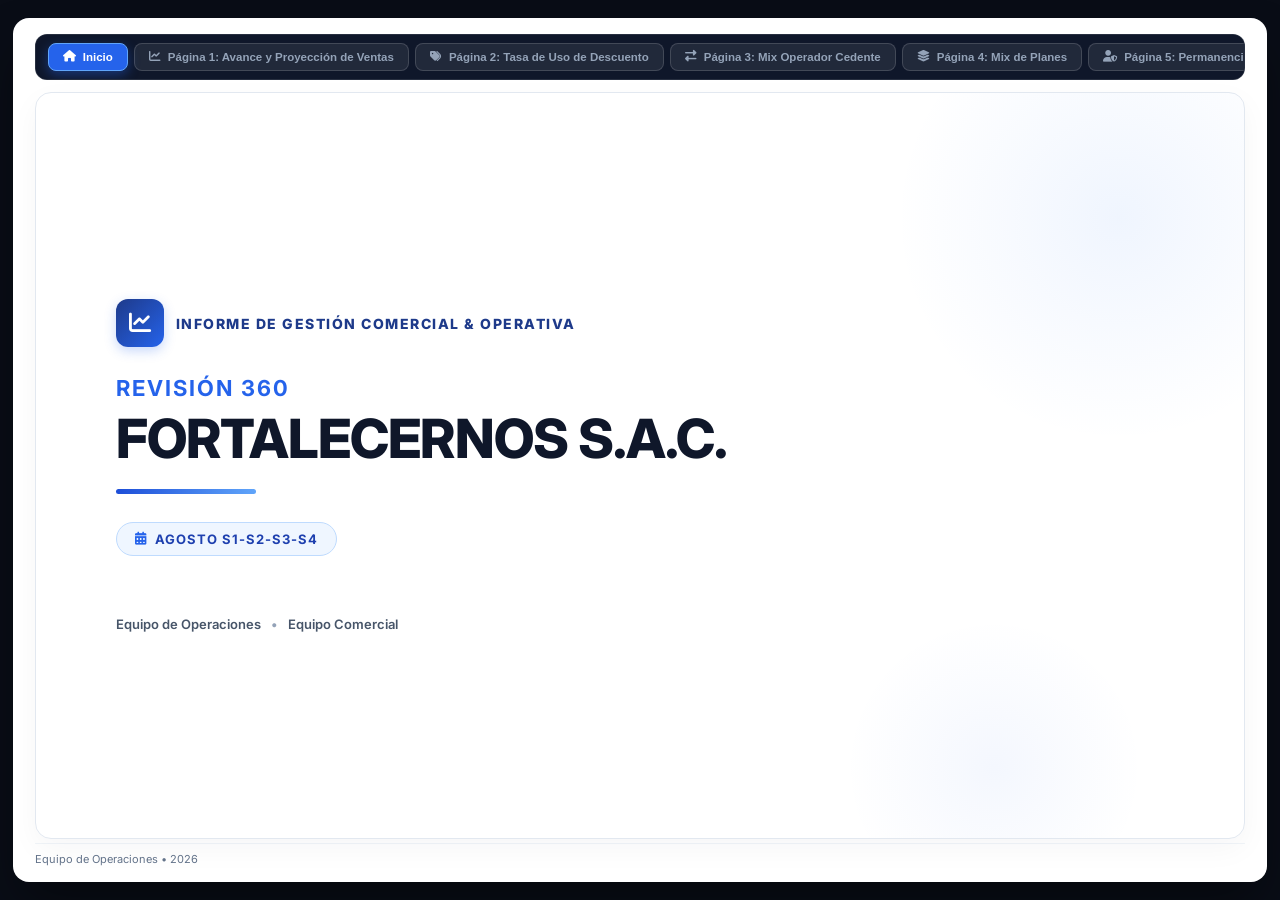
==== commit c2cf8f10: "feat: Actualiza avance a 25/26 dias habiles, participacion de usuarios en cuotas de asesores y estil" ====
--- a/index.html
+++ b/index.html
@@ -13,15 +13,15 @@
   <!-- FontAwesome Icons -->
   <link rel="stylesheet" href="https://cdnjs.cloudflare.com/ajax/libs/font-awesome/6.4.0/css/all.min.css">
 
-  <link rel="stylesheet" href="styles/shell.css?v=20260811_isolated1">
-  <link rel="stylesheet" href="styles/page-0.css?v=20260811_isolated1">
-  <link rel="stylesheet" href="styles/page-1.css?v=20260818_productivity3">
-  <link rel="stylesheet" href="styles/page-2.css?v=20260811_isolated1">
-  <link rel="stylesheet" href="styles/page-3.css?v=20260811_isolated1">
-  <link rel="stylesheet" href="styles/page-4.css?v=20260811_isolated1">
-  <link rel="stylesheet" href="styles/page-5.css?v=20260811_isolated1">
-  <link rel="stylesheet" href="styles/page-6.css?v=20260811_isolated1">
-  <link rel="stylesheet" href="styles/page-7.css?v=20260811_isolated1">
+  <link rel="stylesheet" href="styles/shell.css?v=20260830_v3">
+  <link rel="stylesheet" href="styles/page-0.css?v=20260830_v3">
+  <link rel="stylesheet" href="styles/page-1.css?v=20260830_v3">
+  <link rel="stylesheet" href="styles/page-2.css?v=20260830_v3">
+  <link rel="stylesheet" href="styles/page-3.css?v=20260830_v3">
+  <link rel="stylesheet" href="styles/page-4.css?v=20260830_v3">
+  <link rel="stylesheet" href="styles/page-5.css?v=20260830_v3">
+  <link rel="stylesheet" href="styles/page-6.css?v=20260830_v3">
+  <link rel="stylesheet" href="styles/page-7.css?v=20260830_v3">
 </head>
 <body>
 
@@ -93,10 +93,10 @@
       <!-- Línea divisoria en gradiente azul -->
       <div style="width: 140px; height: 5px; background: linear-gradient(90deg, #1d4ed8 0%, #60a5fa 100%); border-radius: 3px; margin-bottom: 28px;"></div>
 
-      <!-- AGOSTO S1-S2-S3 (Pequeño / Pill corporativo) -->
+      <!-- AGOSTO S1-S2-S3-S4 (Pequeño / Pill corporativo) -->
       <div style="display: inline-flex; align-items: center; gap: 8px; background: #eff6ff; border: 1px solid #bfdbfe; color: #1e40af; padding: 8px 18px; border-radius: 30px; font-size: 13px; font-weight: 700; letter-spacing: 1px;">
         <i class="fa-solid fa-calendar-days" style="color: #2563eb;"></i>
-        <span>AGOSTO S1-S2-S3</span>
+        <span>AGOSTO S1-S2-S3-S4</span>
       </div>
 
       <!-- Metadata del informe al pie de la portada -->
@@ -119,7 +119,7 @@
           <div>
             <h1 class="slide-title">Reporte de Avance y Proyección de Ventas</h1>
             <div class="slide-subtitle" id="headerPeriodSubtitle">
-              Agosto 2026 (Mes Vigente - Avance 21/26 Días Hábiles) &bull; <strong class="selected-product-badge" style="color: #6366f1">POSTPAGO TOTAL</strong>
+              Agosto 2026 (Mes Vigente - Avance 25/26 Días Hábiles) &bull; <strong class="selected-product-badge" style="color: #6366f1">POSTPAGO TOTAL</strong>
             </div>
           </div>
         </div>
@@ -175,7 +175,7 @@
         </div>
       </div>
 
-      <div id="productivityModal" class="productivity-modal" role="dialog" aria-modal="true" aria-labelledby="productivityModalTitle" aria-hidden="true" onclick="handleProductivityBackdrop(event)">
+      <div id="productivityModal" class="productivity-modal" role="dialog" aria-modal="true" aria-labelledby="productivityModalTitle" aria-hidden="true" style="display: none;" onclick="handleProductivityBackdrop(event)">
         <div class="productivity-dialog" role="document">
           <div class="productivity-modal-header">
             <div class="productivity-modal-titlebox">
@@ -359,7 +359,6 @@
               <tr style="background: #1e293b; color: #ffffff;">
                 <th style="min-width: 280px; text-align: left; padding: 10px 12px; color: #ffffff; font-weight: 800; font-size: 11px;">PUNTO DE VENTA / ASESOR</th>
                 <!-- RED PLANES (< 39.90) -->
-                <th class="val-cell" style="color: #fca5a5; font-weight: 800; padding: 10px 12px; font-size: 11px;" title="Menores a 39.90">19.9</th>
                 <th class="val-cell" style="color: #fca5a5; font-weight: 800; padding: 10px 12px; font-size: 11px;" title="Menores a 39.90">35.9</th>
                 <th class="val-cell" style="color: #fca5a5; font-weight: 800; padding: 10px 12px; font-size: 11px;" title="Menores a 39.90">32.9</th>
                 <th class="val-cell" style="color: #fca5a5; font-weight: 800; padding: 10px 12px; font-size: 11px;" title="Menores a 39.90">29.9</th>
@@ -440,8 +439,8 @@
 
         <div class="header-actions">
           <select id="dotacionPeriodFilter" class="month-select-glass" onchange="renderDotacionTable()" aria-label="Periodo de dotación">
-            <option value="9-15">9-15</option>
-            <option value="16-22" selected>16-22</option>
+            <option value="5-11">5-11</option>
+            <option value="9-15" selected>9-15</option>
           </select>
 
           <select id="spvDotacionFilter" class="month-select-glass" onchange="renderDotacionTable()">
@@ -570,7 +569,7 @@
                 // ================= GLOBAL STATE VARIABLES =================
     
     var totalCondicion = 0;
-    var ELAPSED_WD = 21;
+    var ELAPSED_WD = 25;
     var TOTAL_WD = 26;
     var grandCondicionPct = 74.0;
 
@@ -741,7 +740,7 @@
       pageState[1].monthFilter = val;
       const subtitle = document.getElementById('headerPeriodSubtitle');
       if (val === 'm202608') {
-        subtitle.innerHTML = 'Agosto 2026 (Mes Vigente - Avance 21/26 Días Hábiles) &bull; <strong class="selected-product-badge" style="color: #6366f1">' + getProductLabel() + '</strong>';
+        subtitle.innerHTML = 'Agosto 2026 (Mes Vigente - Avance 25/26 Días Hábiles) &bull; <strong class="selected-product-badge" style="color: #6366f1">' + getProductLabel() + '</strong>';
       } else {
         subtitle.innerHTML = `Mes Filtrado: ${monthLabelsMap[val] || val} &bull; <strong class="selected-product-badge" style="color: #6366f1">${getProductLabel()}</strong>`;
       }
@@ -1363,7 +1362,7 @@
       const rootData = window.DOTACION_DATA;
       if (!rootData) return null;
       const periodFilter = document.getElementById('dotacionPeriodFilter');
-      const selectedPeriod = periodFilter ? periodFilter.value : (rootData.default_period || '16-22');
+      const selectedPeriod = periodFilter ? periodFilter.value : (rootData.default_period || '9-15');
       return rootData.periods && rootData.periods[selectedPeriod] ? rootData.periods[selectedPeriod] : rootData;
     }
 
@@ -1681,6 +1680,7 @@
       monthFilter.innerHTML = months.map(month => `<option value="${escapeProductivityHTML(month)}">${escapeProductivityHTML(month)}</option>`).join('');
       monthFilter.value = months.includes('Agosto') ? 'Agosto' : data.default_month;
       renderProductivityTable();
+      modal.style.display = 'flex';
       modal.classList.add('is-open');
       modal.setAttribute('aria-hidden', 'false');
       document.body.classList.add('productivity-modal-open');
@@ -1691,6 +1691,7 @@
       const modal = document.getElementById('productivityModal');
       if (!modal) return;
       modal.classList.remove('is-open');
+      modal.style.display = 'none';
       modal.setAttribute('aria-hidden', 'true');
       document.body.classList.remove('productivity-modal-open');
       if (productivityReturnFocus && typeof productivityReturnFocus.focus === 'function') productivityReturnFocus.focus();
@@ -2019,7 +2020,7 @@
       
       const pNorm = planName.toUpperCase();
       let textColor = '#334155';
-      if (pNorm.includes('19.90') || pNorm.includes('35.90') || pNorm.includes('32.90') || pNorm.includes('29.90')) {
+      if (pNorm.includes('35.90') || pNorm.includes('32.90') || pNorm.includes('29.90')) {
         textColor = '#dc2626';
       } else if (pNorm.includes('39.90')) {
         textColor = '#0f172a';
--- a/styles/page-1.css
+++ b/styles/page-1.css
@@ -813,117 +813,4 @@
   }
 }
 
-/* Productividades HC: densidad ejecutiva para visualizar las 20 columnas sin scroll. */
-#slidePage1 .productivity-dialog {
-  width: 97vw;
-  height: 94vh;
-  max-width: none;
-}
-
-#slidePage1 .productivity-modal {
-  padding: 2vh 1.5vw;
-}
-
-#slidePage1 .productivity-modal-header {
-  padding: 10px 14px;
-}
-
-#slidePage1 .productivity-modal-titlebox h2 {
-  font-size: 16px;
-}
-
-#slidePage1 .productivity-modal-titlebox p {
-  font-size: 9.5px;
-}
-
-#slidePage1 .productivity-table-wrap {
-  overflow: hidden;
-}
-
-#slidePage1 .productivity-table {
-  width: 100%;
-  min-width: 0;
-  table-layout: fixed;
-  font-size: 7.4px;
-}
-
-#slidePage1 .productivity-table th {
-  position: static;
-  padding: 5px 2px;
-  border-right: 1px solid #26334a;
-  font-size: 6.8px;
-  line-height: 1.05;
-  white-space: normal;
-  overflow-wrap: anywhere;
-  vertical-align: middle;
-}
-
-#slidePage1 .productivity-table td {
-  height: 21px;
-  padding: 3px 2px;
-  border-right: 1px solid #eef2f7;
-  font-size: 7.4px;
-  line-height: 1.05;
-  overflow: hidden;
-  text-overflow: ellipsis;
-  white-space: nowrap;
-}
-
-#slidePage1 .productivity-table th:first-child,
-#slidePage1 .productivity-table td:first-child {
-  position: static;
-}
-
-#slidePage1 .productivity-table th:nth-child(1) { width: 3.8%; }
-#slidePage1 .productivity-table th:nth-child(2) { width: 7.8%; }
-#slidePage1 .productivity-table th:nth-child(3) { width: 7.8%; }
-#slidePage1 .productivity-table th:nth-child(4) { width: 5.2%; }
-#slidePage1 .productivity-table th:nth-child(5) { width: 5.5%; }
-#slidePage1 .productivity-table th:nth-child(n+6) { width: 4.66%; }
-
-#slidePage1 .productivity-table td:nth-child(2),
-#slidePage1 .productivity-table td:nth-child(3) {
-  font-weight: 650;
-  text-align: left;
-}
-
-#slidePage1 .productivity-status {
-  gap: 3px;
-  padding: 2px 4px;
-  font-size: 6.8px;
-}
-
-#slidePage1 .productivity-status-dot {
-  width: 4px;
-  height: 4px;
-}
-
-@media (max-width: 1280px) {
-  #slidePage1 .productivity-table {
-    font-size: 7px;
-  }
-
-  #slidePage1 .productivity-table th,
-  #slidePage1 .productivity-table td {
-    font-size: 7px;
-    padding-inline: 1px;
-  }
-}
-
-/* Productividades HC: distribución de 19 columnas visibles (MES permanece como filtro). */
-#slidePage1 .productivity-table th:nth-child(1) { width: 9.5%; }
-#slidePage1 .productivity-table th:nth-child(2) { width: 8.5%; }
-#slidePage1 .productivity-table th:nth-child(3) { width: 5.2%; }
-#slidePage1 .productivity-table th:nth-child(4) { width: 5.5%; }
-#slidePage1 .productivity-table th:nth-child(n+5) { width: 4.75%; }
-
-#slidePage1 .productivity-table td:nth-child(1),
-#slidePage1 .productivity-table td:nth-child(2) {
-  font-weight: 650;
-  text-align: left;
-}
-
-#slidePage1 .productivity-table td:nth-child(3) {
-  font-weight: 400;
-  text-align: center;
-}
+/* Productividades HC modal layout with smooth scroll and clean spacing */
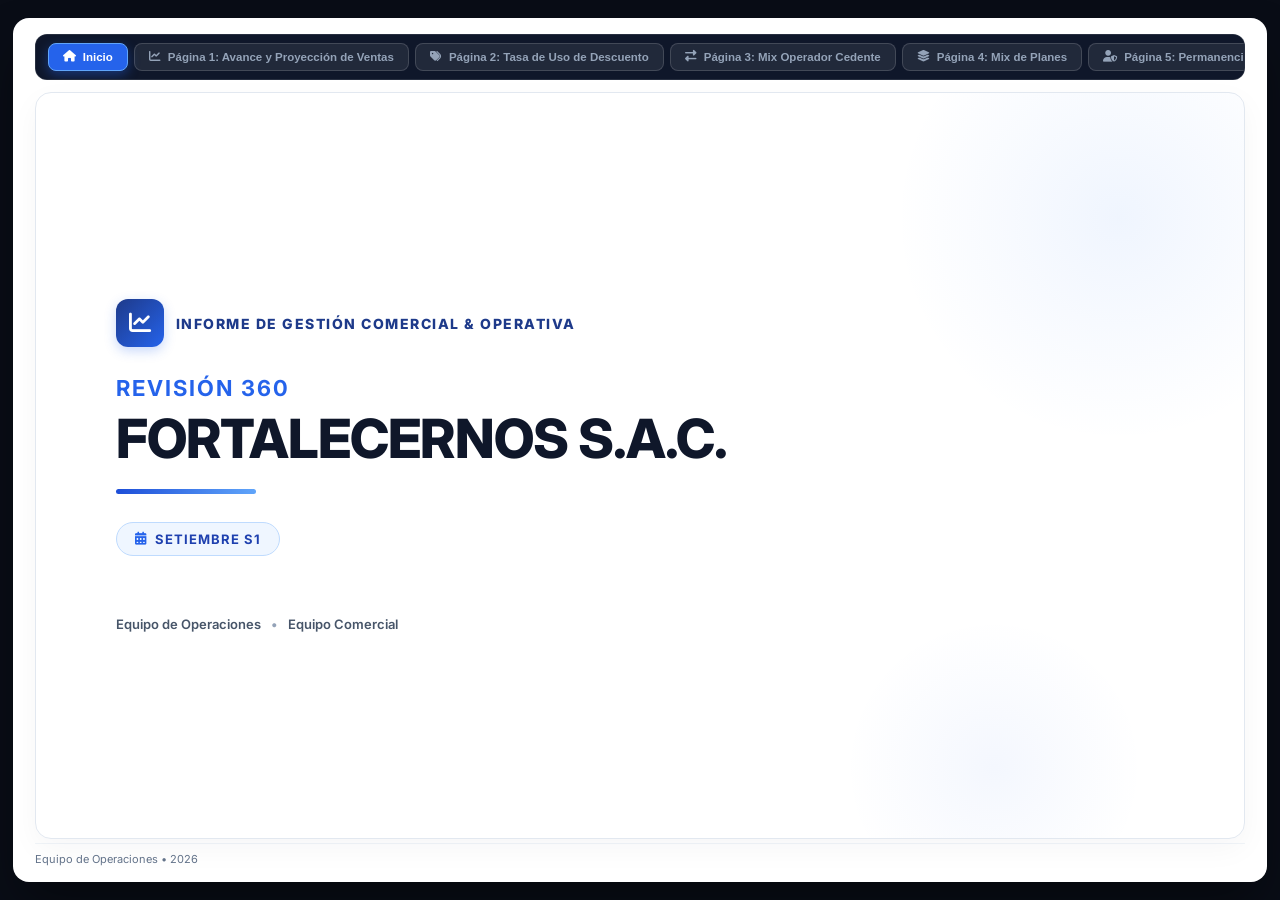
==== commit 586d07a6: "feat: update dashboard for Setiembre S1 and fix Dotación 16-22 / 23-29 periods" ====
--- a/index.html
+++ b/index.html
@@ -3,6 +3,9 @@
 <head>
   <meta charset="UTF-8">
   <meta name="viewport" content="width=device-width, initial-scale=1.0">
+  <meta http-equiv="Cache-Control" content="no-cache, no-store, must-revalidate">
+  <meta http-equiv="Pragma" content="no-cache">
+  <meta http-equiv="Expires" content="0">
   <title>Reporte Ejecutivo Fortalecernos - Deck de Presentación</title>
   
   <!-- Google Fonts: Space Grotesk, Outfit, Inter, IBM Plex Mono -->
@@ -13,15 +16,15 @@
   <!-- FontAwesome Icons -->
   <link rel="stylesheet" href="https://cdnjs.cloudflare.com/ajax/libs/font-awesome/6.4.0/css/all.min.css">
 
-  <link rel="stylesheet" href="styles/shell.css?v=20260830_v3">
-  <link rel="stylesheet" href="styles/page-0.css?v=20260830_v3">
-  <link rel="stylesheet" href="styles/page-1.css?v=20260830_v3">
-  <link rel="stylesheet" href="styles/page-2.css?v=20260830_v3">
-  <link rel="stylesheet" href="styles/page-3.css?v=20260830_v3">
-  <link rel="stylesheet" href="styles/page-4.css?v=20260830_v3">
-  <link rel="stylesheet" href="styles/page-5.css?v=20260830_v3">
-  <link rel="stylesheet" href="styles/page-6.css?v=20260830_v3">
-  <link rel="stylesheet" href="styles/page-7.css?v=20260830_v3">
+  <link rel="stylesheet" href="styles/shell.css?v=20260831_v5">
+  <link rel="stylesheet" href="styles/page-0.css?v=20260831_v5">
+  <link rel="stylesheet" href="styles/page-1.css?v=20260831_v5">
+  <link rel="stylesheet" href="styles/page-2.css?v=20260831_v5">
+  <link rel="stylesheet" href="styles/page-3.css?v=20260831_v5">
+  <link rel="stylesheet" href="styles/page-4.css?v=20260831_v5">
+  <link rel="stylesheet" href="styles/page-5.css?v=20260831_v5">
+  <link rel="stylesheet" href="styles/page-6.css?v=20260831_v5">
+  <link rel="stylesheet" href="styles/page-7.css?v=20260831_v5">
 </head>
 <body>
 
@@ -93,10 +96,10 @@
       <!-- Línea divisoria en gradiente azul -->
       <div style="width: 140px; height: 5px; background: linear-gradient(90deg, #1d4ed8 0%, #60a5fa 100%); border-radius: 3px; margin-bottom: 28px;"></div>
 
-      <!-- AGOSTO S1-S2-S3-S4 (Pequeño / Pill corporativo) -->
+      <!-- SETIEMBRE S1 (Pequeño / Pill corporativo) -->
       <div style="display: inline-flex; align-items: center; gap: 8px; background: #eff6ff; border: 1px solid #bfdbfe; color: #1e40af; padding: 8px 18px; border-radius: 30px; font-size: 13px; font-weight: 700; letter-spacing: 1px;">
         <i class="fa-solid fa-calendar-days" style="color: #2563eb;"></i>
-        <span>AGOSTO S1-S2-S3-S4</span>
+        <span>SETIEMBRE S1</span>
       </div>
 
       <!-- Metadata del informe al pie de la portada -->
@@ -119,7 +122,7 @@
           <div>
             <h1 class="slide-title">Reporte de Avance y Proyección de Ventas</h1>
             <div class="slide-subtitle" id="headerPeriodSubtitle">
-              Agosto 2026 (Mes Vigente - Avance 25/26 Días Hábiles) &bull; <strong class="selected-product-badge" style="color: #6366f1">POSTPAGO TOTAL</strong>
+              Setiembre 2026 (Mes Vigente - Avance 7/26 Días Hábiles) &bull; <strong class="selected-product-badge" style="color: #6366f1">POSTPAGO TOTAL</strong>
             </div>
           </div>
         </div>
@@ -140,9 +143,9 @@
           
 
           <select id="monthSelectHeader" class="month-select-glass" onchange="handleMonthChange(this.value)">
-            <option value="m202608" selected>Agosto</option>
+            <option value="m202609" selected>Setiembre</option>
+            <option value="m202608">Agosto</option>
             <option value="m202607">Julio</option>
-            <option value="m202606">Junio</option>
           </select>
 
           
@@ -223,9 +226,9 @@
 
         <div class="header-actions">
           <select id="monthDiscountFilter" class="month-select-glass" onchange="renderDiscountTable()">
-            <option value="Agosto" selected>Agosto</option>
+            <option value="Setiembre" selected>Setiembre</option>
+            <option value="Agosto">Agosto</option>
             <option value="Julio">Julio</option>
-            <option value="Junio">Junio</option>
           </select>
           <select id="zoneSelectPage2" class="month-select-glass" onchange="renderDiscountTable()">
             <option value="ALL" selected>🌍 Todas las Zonas</option>
@@ -276,9 +279,9 @@
         </div>
         <div class="header-actions">
           <select id="monthCedenteFilter" class="month-select-glass" onchange="renderCedenteTable()">
-            <option value="Agosto" selected>Agosto</option>
+            <option value="Setiembre" selected>Setiembre</option>
+            <option value="Agosto">Agosto</option>
             <option value="Julio">Julio</option>
-            <option value="Junio">Junio</option>
           </select>
           <select id="zoneSelectPage3" class="month-select-glass" onchange="renderCedenteTable()">
             <option value="ALL">🌍 Todas las Zonas</option>
@@ -332,9 +335,9 @@
         </div>
         <div class="header-actions">
           <select id="monthMixPlanesFilter" class="month-select-glass" onchange="renderMixPlanesTable()">
-            <option value="Agosto" selected>Agosto</option>
+            <option value="Setiembre" selected>Setiembre</option>
+            <option value="Agosto">Agosto</option>
             <option value="Julio">Julio</option>
-            <option value="Junio">Junio</option>
           </select>
           <select id="zoneSelectPage4" class="month-select-glass" onchange="renderMixPlanesTable()">
             <option value="ALL">🌍 Todas las Zonas</option>
@@ -355,21 +358,20 @@
       <div class="table-container-card">
         <div class="table-scroll-wrapper" style="max-height: 560px; overflow-y: auto; overflow-x: auto;">
           <table class="presentation-table" style="width: 100%; border-collapse: collapse;">
-            <thead>
+            <thead id="mixPlanesThead">
               <tr style="background: #1e293b; color: #ffffff;">
                 <th style="min-width: 280px; text-align: left; padding: 10px 12px; color: #ffffff; font-weight: 800; font-size: 11px;">PUNTO DE VENTA / ASESOR</th>
-                <!-- RED PLANES (< 39.90) -->
-                <th class="val-cell" style="color: #fca5a5; font-weight: 800; padding: 10px 12px; font-size: 11px;" title="Menores a 39.90">35.9</th>
-                <th class="val-cell" style="color: #fca5a5; font-weight: 800; padding: 10px 12px; font-size: 11px;" title="Menores a 39.90">32.9</th>
-                <th class="val-cell" style="color: #fca5a5; font-weight: 800; padding: 10px 12px; font-size: 11px;" title="Menores a 39.90">29.9</th>
-                <!-- AMBER PLAN (39.90) -->
-                <th class="val-cell" style="color: #fde047; font-weight: 800; padding: 10px 12px; font-size: 11px;" title="Plan 39.90">39.9</th>
-                <!-- GREEN PLANES (>= 49.90) -->
-                <th class="val-cell" style="color: #86efac; font-weight: 800; padding: 10px 12px; font-size: 11px;" title="49.90 en adelante">49.9</th>
-                <th class="val-cell" style="color: #86efac; font-weight: 800; padding: 10px 12px; font-size: 11px;" title="49.90 en adelante">59.9</th>
-                <th class="val-cell" style="color: #86efac; font-weight: 800; padding: 10px 12px; font-size: 11px;" title="49.90 en adelante">69.9</th>
-                <th class="val-cell" style="color: #86efac; font-weight: 800; padding: 10px 12px; font-size: 11px;" title="49.90 en adelante">79.9</th>
-                <th class="val-cell" style="color: #86efac; font-weight: 800; padding: 10px 12px; font-size: 11px;" title="49.90 en adelante">99.9</th>
+                <th class="val-cell" style="color: #fca5a5; font-weight: 800; padding: 10px 12px; font-size: 11px;">19.9</th>
+                <th class="val-cell" style="color: #fca5a5; font-weight: 800; padding: 10px 12px; font-size: 11px;">22.9</th>
+                <th class="val-cell" style="color: #fca5a5; font-weight: 800; padding: 10px 12px; font-size: 11px;">25.9</th>
+                <th class="val-cell" style="color: #fca5a5; font-weight: 800; padding: 10px 12px; font-size: 11px;">29.9</th>
+                <th class="val-cell" style="color: #fde047; font-weight: 800; padding: 10px 12px; font-size: 11px;">39.9</th>
+                <th class="val-cell" style="color: #86efac; font-weight: 800; padding: 10px 12px; font-size: 11px;">49.9</th>
+                <th class="val-cell" style="color: #86efac; font-weight: 800; padding: 10px 12px; font-size: 11px;">59.9</th>
+                <th class="val-cell" style="color: #86efac; font-weight: 800; padding: 10px 12px; font-size: 11px;">69.9</th>
+                <th class="val-cell" style="color: #86efac; font-weight: 800; padding: 10px 12px; font-size: 11px;">79.9</th>
+                <th class="val-cell" style="color: #86efac; font-weight: 800; padding: 10px 12px; font-size: 11px;">89.9</th>
+                <th class="val-cell" style="color: #86efac; font-weight: 800; padding: 10px 12px; font-size: 11px;">99.9</th>
               </tr>
             </thead>
             <tbody id="mixPlanesTbody"></tbody>
@@ -386,16 +388,16 @@
         <div class="slide-title-box">
           <div class="slide-icon"><i class="fa-solid fa-user-shield"></i></div>
           <div>
-            <h1 id="permanenciaTitle" class="slide-title">Reporte de Permanencia M6 (Camada Agosto 2026)</h1>
-            <div id="permanenciaSubtitle" class="slide-subtitle">Curva de Desactivación M0 a M6 (Agosto 2026) &bull; <strong>Objetivo de Permanencia: 50.0%</strong></div>
+            <h1 id="permanenciaTitle" class="slide-title">Reporte de Permanencia M6 (Camada Setiembre 2026)</h1>
+            <div id="permanenciaSubtitle" class="slide-subtitle">Curva de Desactivación M0 a M6 (Setiembre 2026) &bull; <strong>Objetivo de Permanencia: 50.0%</strong></div>
           </div>
         </div>
         <div class="header-actions">
           <select id="monthPermanenciaFilter" class="month-select-glass" onchange="renderPermanenciaTable()">
-            <option value="Agosto" selected>Agosto</option>
+            <option value="Setiembre" selected>Setiembre</option>
+            <option value="Agosto">Agosto</option>
             <option value="Julio">Julio</option>
-            <option value="Junio">Junio</option>
-            <option value="Enero">Enero</option>
+            <option value="Febrero">Febrero</option>
           </select>
         </div>
       </header>
@@ -439,8 +441,8 @@
 
         <div class="header-actions">
           <select id="dotacionPeriodFilter" class="month-select-glass" onchange="renderDotacionTable()" aria-label="Periodo de dotación">
-            <option value="5-11">5-11</option>
-            <option value="9-15" selected>9-15</option>
+            <option value="16-22" selected>16-22</option>
+            <option value="23-29">23-29</option>
           </select>
 
           <select id="spvDotacionFilter" class="month-select-glass" onchange="renderDotacionTable()">
@@ -452,7 +454,7 @@
           </select>
 
           <button class="btn-glass" onclick="toggleDotacionDays()">
-            <i class="fa-solid fa-calendar-days"></i> <span id="toggleDaysText">Mostrar Días (26 Jul - 1 Ago)</span>
+            <i class="fa-solid fa-calendar-days"></i> <span id="toggleDaysText">Mostrar Días (16-Ago - 22-Ago)</span>
           </button>
         </div>
       </header>
@@ -482,7 +484,7 @@
           <div>
             <h1 class="slide-title">Reporte de Calidad y Satisfacción (NPS)</h1>
             <div class="slide-subtitle" id="npsSubtitle">
-              Meta Objetivo NPS TEX: <strong style="color: #6366f1;">58.0% (Venta)</strong> | <strong style="color: #34d399;">58.0% (Postventa)</strong>
+              Meta Objetivo NPS TEX: <strong style="color: #6366f1;">57.0% (Venta)</strong> | <strong style="color: #34d399;">57.0% (Postventa)</strong>
             </div>
           </div>
         </div>
@@ -569,14 +571,14 @@
                 // ================= GLOBAL STATE VARIABLES =================
     
     var totalCondicion = 0;
-    var ELAPSED_WD = 25;
+    var ELAPSED_WD = 7;
     var TOTAL_WD = 26;
     var grandCondicionPct = 74.0;
 
     // Estado aislado: cada página administra exclusivamente sus propios valores.
     const shellState = { page: 0 };
     const pageState = {
-      1: { sort: { column: null, direction: 'desc' }, productCode: 'POSTPAGO_TOTAL', monthFilter: 'm202608', query: '', expanded: {}, allExpanded: false },
+      1: { sort: { column: null, direction: 'desc' }, productCode: 'POSTPAGO_TOTAL', monthFilter: 'm202609', query: '', expanded: {}, allExpanded: false },
       2: { expanded: {}, query: '', allExpanded: false },
       3: { expanded: {} },
       4: { expanded: {} },
@@ -585,6 +587,7 @@
       7: { expanded: {}, channel: 'venta' },
     };
     var monthLabelsMap = {
+      'm202609': 'Setiembre 2026',
       'm202608': 'Agosto 2026',
       'm202607': 'Julio 2026',
       'm202606': 'Junio 2026',
@@ -596,6 +599,7 @@
     };
 
     var prevMonthLabels = {
+      'm202609': 'm202608',
       'm202608': 'm202607',
       'm202607': 'm202606',
       'm202606': 'm202605',
@@ -672,7 +676,7 @@
       return `<span class="badge-compliance comp-red">${val.toFixed(1)}%</span>`;
     }
 
-    function getNpsBadgeHTML(npsVal, target = 58) {
+    function getNpsBadgeHTML(npsVal, target = 57) {
       if (npsVal >= target) {
         return `<span class="badge-compliance comp-green"><i class="fa-solid fa-circle-check"></i> ${npsVal.toFixed(0)}%</span>`;
       } else if (npsVal >= 30) {
@@ -700,7 +704,9 @@
 
     function getIdealValue(quota) {
       const numericQuota = Number(quota || 0);
-      if (numericQuota <= 0 || TOTAL_WD <= 0 || ELAPSED_WD <= 0) return 0;
+      if (numericQuota <= 0) return 0;
+      if (pageState[1].monthFilter !== 'm202609') return numericQuota;
+      if (TOTAL_WD <= 0 || ELAPSED_WD <= 0) return 0;
       return Math.round((numericQuota / TOTAL_WD) * ELAPSED_WD);
     }
 
@@ -739,8 +745,8 @@
     function handleMonthChange(val) {
       pageState[1].monthFilter = val;
       const subtitle = document.getElementById('headerPeriodSubtitle');
-      if (val === 'm202608') {
-        subtitle.innerHTML = 'Agosto 2026 (Mes Vigente - Avance 25/26 Días Hábiles) &bull; <strong class="selected-product-badge" style="color: #6366f1">' + getProductLabel() + '</strong>';
+      if (val === 'm202609') {
+        subtitle.innerHTML = `Setiembre 2026 (Mes Vigente - Avance ${ELAPSED_WD}/${TOTAL_WD} Días Hábiles) &bull; <strong class="selected-product-badge" style="color: #6366f1">${getProductLabel()}</strong>`;
       } else {
         subtitle.innerHTML = `Mes Filtrado: ${monthLabelsMap[val] || val} &bull; <strong class="selected-product-badge" style="color: #6366f1">${getProductLabel()}</strong>`;
       }
@@ -928,20 +934,20 @@
 
       const showArribos = (pageState[1].productCode === 'POSTPAGO_TOTAL');
 
-      if (pageState[1].monthFilter === 'm202608') {
+      if (pageState[1].monthFilter === 'm202609') {
         thead.innerHTML = `
           <tr>
             <th style="min-width: 280px;">PUNTO DE VENTA / ASESOR</th>
             <th class="val-cell sortable" onclick="sortTable('quota')">CUOTA</th>
-            <th class="val-cell sortable" onclick="sortTable('m202608')">AVANCE</th>
+            <th class="val-cell sortable" onclick="sortTable('m202609')">AVANCE</th>
             <th class="val-cell">IDEAL</th>
             <th class="val-cell">GAP</th>
             <th class="val-cell sortable" onclick="sortTable('pct_cump')">% AVANCE</th>
             ${showArribos ? `<th class="val-cell">ARRIBOS</th><th class="val-cell">% CONV.</th>` : ''}
             <th class="val-cell">PROY</th>
             <th class="val-cell">% CUMP.</th>
-            <th class="val-cell sortable" onclick="sortTable('m1')">JULIO</th>
-            <th class="val-cell sortable" onclick="sortTable('var_m1')">VAR VS JULIO</th>
+            <th class="val-cell sortable" onclick="sortTable('m1')">AGOSTO</th>
+            <th class="val-cell sortable" onclick="sortTable('var_m1')">VAR VS AGOSTO</th>
           </tr>
         `;
       } else {
@@ -991,8 +997,8 @@
       treeData.forEach(spv => {
         grandTotal += getNodeUnits(spv, keyToUse);
         grandQuota += getNodeQuota(spv, keyToUse);
-        if (pageState[1].monthFilter === 'm202608') {
-          grandM1Units += getNodeUnits(spv, 'm202607');
+        if (pageState[1].monthFilter === 'm202609') {
+          grandM1Units += getNodeUnits(spv, 'm202608');
         } else if (prevMKey) {
           grandM1Units += getNodeUnits(spv, prevMKey);
         }
@@ -1018,22 +1024,22 @@
       trTotal.className = 'row-grand-total';
 
       if (pageState[1].monthFilter === 'ALL') {
-        let m6 = 0, m7 = 0, m8 = 0;
+        let m7 = 0, m8 = 0, m9 = 0;
         treeData.forEach(spv => {
-          m6 += getNodeUnits(spv, 'm202606');
           m7 += getNodeUnits(spv, 'm202607');
           m8 += getNodeUnits(spv, 'm202608');
+          m9 += getNodeUnits(spv, 'm202609');
         });
 
         trTotal.innerHTML = `
           <td><div class="node-cell indent-0"><span>TOTAL FORTALECERNOS</span></div></td>
-          <td class="val-cell num-font">${m6.toLocaleString('es-PE')}</td>
           <td class="val-cell num-font">${m7.toLocaleString('es-PE')}</td>
           <td class="val-cell num-font">${m8.toLocaleString('es-PE')}</td>
+          <td class="val-cell num-font">${m9.toLocaleString('es-PE')}</td>
           ${showArribos ? `<td class="val-cell num-font" style="color: #38bdf8;">${grandArribos.toLocaleString('es-PE')}</td><td class="val-cell num-font">${getConversionBadgeHTML(grandConvPct)}</td>` : ''}
           <td class="val-cell num-font" style="color: #34d399;">${grandTotal.toLocaleString('es-PE')}</td>
         `;
-      } else if (pageState[1].monthFilter === 'm202608') {
+      } else if (pageState[1].monthFilter === 'm202609') {
         const grandIdeal = getIdealValue(grandQuota);
         const grandGap = grandTotal - grandIdeal;
         const grandProjUnits = Math.round((grandTotal / ELAPSED_WD) * TOTAL_WD);
@@ -1098,9 +1104,9 @@
         const spvConvPct = spvArribos > 0 ? (spvTotal / spvArribos * 100) : 0;
 
         if (pageState[1].monthFilter === 'ALL') {
-          const m6 = getNodeUnits(spv, 'm202606');
           const m7 = getNodeUnits(spv, 'm202607');
           const m8 = getNodeUnits(spv, 'm202608');
+          const m9 = getNodeUnits(spv, 'm202609');
 
           trSpv.innerHTML = `
             <td>
@@ -1109,18 +1115,18 @@
                 <span style="font-weight: 800; color: #0f172a;">${spv.name}</span>
               </div>
             </td>
-            <td class="val-cell num-font">${m6.toLocaleString('es-PE')}</td>
             <td class="val-cell num-font">${m7.toLocaleString('es-PE')}</td>
             <td class="val-cell num-font">${m8.toLocaleString('es-PE')}</td>
+            <td class="val-cell num-font">${m9.toLocaleString('es-PE')}</td>
             ${showArribos ? `<td class="val-cell num-font" style="color: #475569;">${spvArribos.toLocaleString('es-PE')}</td><td class="val-cell num-font" style="color: #475569;">${spvConvPct.toFixed(1)}%</td>` : ''}
             <td class="val-cell num-font val-total" style="color: #0f172a;">${spvTotal.toLocaleString('es-PE')}</td>
           `;
-        } else if (pageState[1].monthFilter === 'm202608') {
+        } else if (pageState[1].monthFilter === 'm202609') {
           const spvIdeal = getIdealValue(spvQuota);
           const spvGap = spvTotal - spvIdeal;
           const projUnits = Math.round((spvTotal / ELAPSED_WD) * TOTAL_WD);
           const projComp = spvQuota > 0 ? (projUnits / spvQuota * 100) : 0;
-          const spvM1 = getNodeUnits(spv, 'm202607');
+          const spvM1 = getNodeUnits(spv, 'm202608');
           const spvVarM1 = projUnits - spvM1;
           const spvVarPct = spvM1 > 0 ? (spvVarM1 / spvM1 * 100) : 0;
 
@@ -1184,9 +1190,9 @@
             const pdvConvPct = pdvArribos > 0 ? (pdvTotal / pdvArribos * 100) : 0;
 
             if (pageState[1].monthFilter === 'ALL') {
-              const m6 = getNodeUnits(pdv, 'm202606');
               const m7 = getNodeUnits(pdv, 'm202607');
               const m8 = getNodeUnits(pdv, 'm202608');
+              const m9 = getNodeUnits(pdv, 'm202609');
 
               trPdv.innerHTML = `
                 <td>
@@ -1195,18 +1201,18 @@
                     <span style="font-weight: 700; color: #334155;">${pdv.name}</span>
                   </div>
                 </td>
-                <td class="val-cell num-font">${m6.toLocaleString('es-PE')}</td>
                 <td class="val-cell num-font">${m7.toLocaleString('es-PE')}</td>
                 <td class="val-cell num-font">${m8.toLocaleString('es-PE')}</td>
+                <td class="val-cell num-font">${m9.toLocaleString('es-PE')}</td>
                 ${showArribos ? `<td class="val-cell num-font" style="color: #475569;">${pdvArribos > 0 ? pdvArribos.toLocaleString('es-PE') : '-'}</td><td class="val-cell num-font">${pdvArribos > 0 ? getConversionBadgeHTML(pdvConvPct) : '-'}</td>` : ''}
                 <td class="val-cell num-font val-total" style="color: #0f172a;">${pdvTotal.toLocaleString('es-PE')}</td>
               `;
-            } else if (pageState[1].monthFilter === 'm202608') {
+            } else if (pageState[1].monthFilter === 'm202609') {
               const pdvIdeal = getIdealValue(pdvQuota);
               const pdvGap = pdvTotal - pdvIdeal;
               const projUnits = Math.round((pdvTotal / ELAPSED_WD) * TOTAL_WD);
               const projComp = pdvQuota > 0 ? (projUnits / pdvQuota * 100) : 0;
-              const pdvM1 = getNodeUnits(pdv, 'm202607');
+              const pdvM1 = getNodeUnits(pdv, 'm202608');
               const pdvVarM1 = projUnits - pdvM1;
               const pdvVarPct = pdvM1 > 0 ? (pdvVarM1 / pdvM1 * 100) : 0;
 
@@ -1274,18 +1280,18 @@
                         <span class="advisor-name-line"><span class="advisor-name">${realName || userCode}</span>${getAdvisorTenureHTML(ase)}</span>
                       </div>
                     </td>
-                    <td class="val-cell num-font">${getNodeUnits(ase, 'm202606').toLocaleString('es-PE')}</td>
                     <td class="val-cell num-font">${getNodeUnits(ase, 'm202607').toLocaleString('es-PE')}</td>
                     <td class="val-cell num-font">${getNodeUnits(ase, 'm202608').toLocaleString('es-PE')}</td>
+                    <td class="val-cell num-font">${getNodeUnits(ase, 'm202609').toLocaleString('es-PE')}</td>
                     ${showArribos ? `<td class="val-cell num-font" style="color: var(--text-light);">-</td><td class="val-cell num-font" style="color: var(--text-light);">-</td>` : ''}
                     <td class="val-cell num-font val-highlight">${aseTotal.toLocaleString('es-PE')}</td>
                   `;
-                } else if (pageState[1].monthFilter === 'm202608') {
+                } else if (pageState[1].monthFilter === 'm202609') {
                   const aseIdeal = getIdealValue(aseQuota);
                   const aseGap = aseTotal - aseIdeal;
                   const projUnits = Math.round((aseTotal / ELAPSED_WD) * TOTAL_WD);
                   const projComp = aseQuota > 0 ? (projUnits / aseQuota * 100) : 0;
-                  const aseM1 = getNodeUnits(ase, 'm202607');
+                  const aseM1 = getNodeUnits(ase, 'm202608');
                   const aseVarM1 = projUnits - aseM1;
                   const aseVarPct = aseM1 > 0 ? (aseVarM1 / aseM1 * 100) : 0;
 
@@ -1342,7 +1348,6 @@
 
 function toggleDotacionDays() {
       pageState[6].daysExpanded = !pageState[6].daysExpanded;
-      document.getElementById('toggleDaysText').textContent = pageState[6].daysExpanded ? 'Ocultar Días (26-Jul a 1-Ago)' : 'Mostrar Días (26-Jul - 1-Ago)';
       renderDotacionHeader();
       renderDotacionTable();
     }
@@ -1358,24 +1363,45 @@
     window.toggleDotacionPdv = toggleDotacionPdv;
     
 
+    function syncDotacionPeriodSelector() {
+      const periodFilter = document.getElementById('dotacionPeriodFilter');
+      const rootData = window.DOTACION_DATA;
+      if (!periodFilter || !rootData || !rootData.periods) return;
+      const periods = Object.keys(rootData.periods);
+      if (periods.length === 0) return;
+
+      const currentVal = periodFilter.value;
+      const optionsHTML = periods.map(p => `<option value="${p}" ${p === currentVal ? 'selected' : ''}>${p}</option>`).join('');
+      if (periodFilter.innerHTML.trim() !== optionsHTML.trim()) {
+        periodFilter.innerHTML = optionsHTML;
+        if (periods.includes(currentVal)) {
+          periodFilter.value = currentVal;
+        } else {
+          periodFilter.value = rootData.default_period || periods[0];
+        }
+      }
+    }
+
     function getActiveDotacionData() {
       const rootData = window.DOTACION_DATA;
       if (!rootData) return null;
+      syncDotacionPeriodSelector();
       const periodFilter = document.getElementById('dotacionPeriodFilter');
-      const selectedPeriod = periodFilter ? periodFilter.value : (rootData.default_period || '9-15');
+      const selectedPeriod = periodFilter ? periodFilter.value : (rootData.default_period || '16-22');
       return rootData.periods && rootData.periods[selectedPeriod] ? rootData.periods[selectedPeriod] : rootData;
     }
 
     function renderDotacionHeader() {
       const thead = document.getElementById('dotacionThead');
-      if (!thead) return;
       const dData = getActiveDotacionData();
-      const dHeaders = (dData && dData.daily_headers) ? dData.daily_headers : ['5-Ago', '6-Ago', '7-Ago', '8-Ago', '9-Ago', '10-Ago', '11-Ago'];
+      const dHeaders = (dData && dData.daily_headers) ? dData.daily_headers : ['16-Ago', '17-Ago', '18-Ago', '19-Ago', '20-Ago', '21-Ago', '22-Ago'];
       
       const btnText = document.getElementById('toggleDaysText');
       if (btnText && dHeaders.length > 0) {
         btnText.textContent = `${pageState[6].daysExpanded ? 'Ocultar' : 'Mostrar'} Días (${dHeaders[0]} - ${dHeaders[dHeaders.length - 1]})`;
       }
+
+      if (!thead) return;
 
       let dailyThs = '';
       if (pageState[6].daysExpanded) {
@@ -1399,9 +1425,9 @@
       `;
     }
 
-        
 window.renderDotacionTable = function renderDotacionTable() {
   globalThis.renderDotacionTable = renderDotacionTable;
+      renderDotacionHeader();
       const tbody = document.getElementById('dotacionTbody');
       if (!tbody) return;
       tbody.innerHTML = '';
@@ -1897,7 +1923,7 @@
       if (!tbody) return;
       tbody.innerHTML = '';
 
-      const selMonth = document.getElementById('monthCedenteFilter') ? document.getElementById('monthCedenteFilter').value : 'Agosto';
+      const selMonth = document.getElementById('monthCedenteFilter') ? document.getElementById('monthCedenteFilter').value : 'Setiembre';
       const selZone = document.getElementById('zoneSelectPage3') ? document.getElementById('zoneSelectPage3').value : 'ALL';
       const selSpv = document.getElementById('spvCedenteFilter') ? document.getElementById('spvCedenteFilter').value : 'ALL';
 
@@ -2037,7 +2063,7 @@
       if (!tbody) return;
       tbody.innerHTML = '';
 
-      const selMonth = document.getElementById('monthMixPlanesFilter') ? document.getElementById('monthMixPlanesFilter').value : 'Agosto';
+      const selMonth = document.getElementById('monthMixPlanesFilter') ? document.getElementById('monthMixPlanesFilter').value : 'Setiembre';
       const selZone = document.getElementById('zoneSelectPage4') ? document.getElementById('zoneSelectPage4').value : 'ALL';
       const selSpv = document.getElementById('spvMixFilter') ? document.getElementById('spvMixFilter').value : 'ALL';
       
@@ -2046,6 +2072,24 @@
 
       const monthData = mixData.months && mixData.months[selMonth] ? mixData.months[selMonth] : mixData;
       const plans = monthData.plans_list || mixData.plans_list || [];
+
+      const thead = document.getElementById('mixPlanesThead');
+      if (thead) {
+        let thsHTML = plans.map(p => {
+          let color = '#86efac';
+          const numVal = parseFloat(p);
+          if (numVal < 39.9) color = '#fca5a5';
+          else if (Math.abs(numVal - 39.9) < 0.01) color = '#fde047';
+          return `<th class="val-cell" style="color: ${color}; font-weight: 800; padding: 10px 12px; font-size: 11px;">${p}</th>`;
+        }).join('');
+
+        thead.innerHTML = `
+          <tr style="background: #1e293b; color: #ffffff;">
+            <th style="min-width: 280px; text-align: left; padding: 10px 12px; color: #ffffff; font-weight: 800; font-size: 11px;">PUNTO DE VENTA / ASESOR</th>
+            ${thsHTML}
+          </tr>
+        `;
+      }
 
       let tree = JSON.parse(JSON.stringify(monthData.tree || mixData.tree || []));
       if (selSpv !== 'ALL') {
@@ -2160,9 +2204,9 @@
       if (!tbody) return;
       tbody.innerHTML = '';
 
-      const selMonth = document.getElementById('monthPermanenciaFilter') ? document.getElementById('monthPermanenciaFilter').value : 'Agosto';
-
-      const monthNames = ['Enero', 'Febrero', 'Marzo', 'Abril', 'Mayo', 'Junio', 'Julio', 'Agosto', 'Septiembre', 'Octubre', 'Noviembre', 'Diciembre'];
+      const selMonth = document.getElementById('monthPermanenciaFilter') ? document.getElementById('monthPermanenciaFilter').value : 'Setiembre';
+
+      const monthNames = ['Enero', 'Febrero', 'Marzo', 'Abril', 'Mayo', 'Junio', 'Julio', 'Agosto', 'Setiembre', 'Septiembre', 'Octubre', 'Noviembre', 'Diciembre'];
       const monthAbbreviations = ['ENE', 'FEB', 'MAR', 'ABR', 'MAY', 'JUN', 'JUL', 'AGO', 'SEP', 'OCT', 'NOV', 'DIC'];
       const selectedMonthIndex = monthNames.indexOf(selMonth);
       if (selectedMonthIndex >= 0) {
@@ -2293,7 +2337,6 @@
         </tr>
       `;
     }
-
     function renderNpsTable() {
       const tbody = document.getElementById('npsTbody');
       if (!tbody) return;
@@ -2305,7 +2348,7 @@
       if (!npsData || !npsData[pageState[7].channel]) return;
 
       const channelData = npsData[pageState[7].channel];
-      const targetMeta = npsData.target || 58.0;
+      const targetMeta = npsData.target || 57.0;
       const availableWeeks = getAvailableNpsWeeks(channelData);
 
       let pdvs = channelData.pdvs || [];
@@ -2344,7 +2387,7 @@
             <div class="kpi-icon-box" style="background: #e0e7ff; color: #3730a3;"><i class="fa-solid fa-bullseye"></i></div>
             <div>
               <div class="kpi-title">Meta NPS TEX</div>
-              <div class="kpi-value">58.0% <span style="font-size: 11px; font-weight: 600; color: #64748b;">(Objetivo)</span></div>
+              <div class="kpi-value">${targetMeta.toFixed(1)}% <span style="font-size: 11px; font-weight: 600; color: #64748b;">(Objetivo)</span></div>
             </div>
           </div>
           <div class="kpi-card">
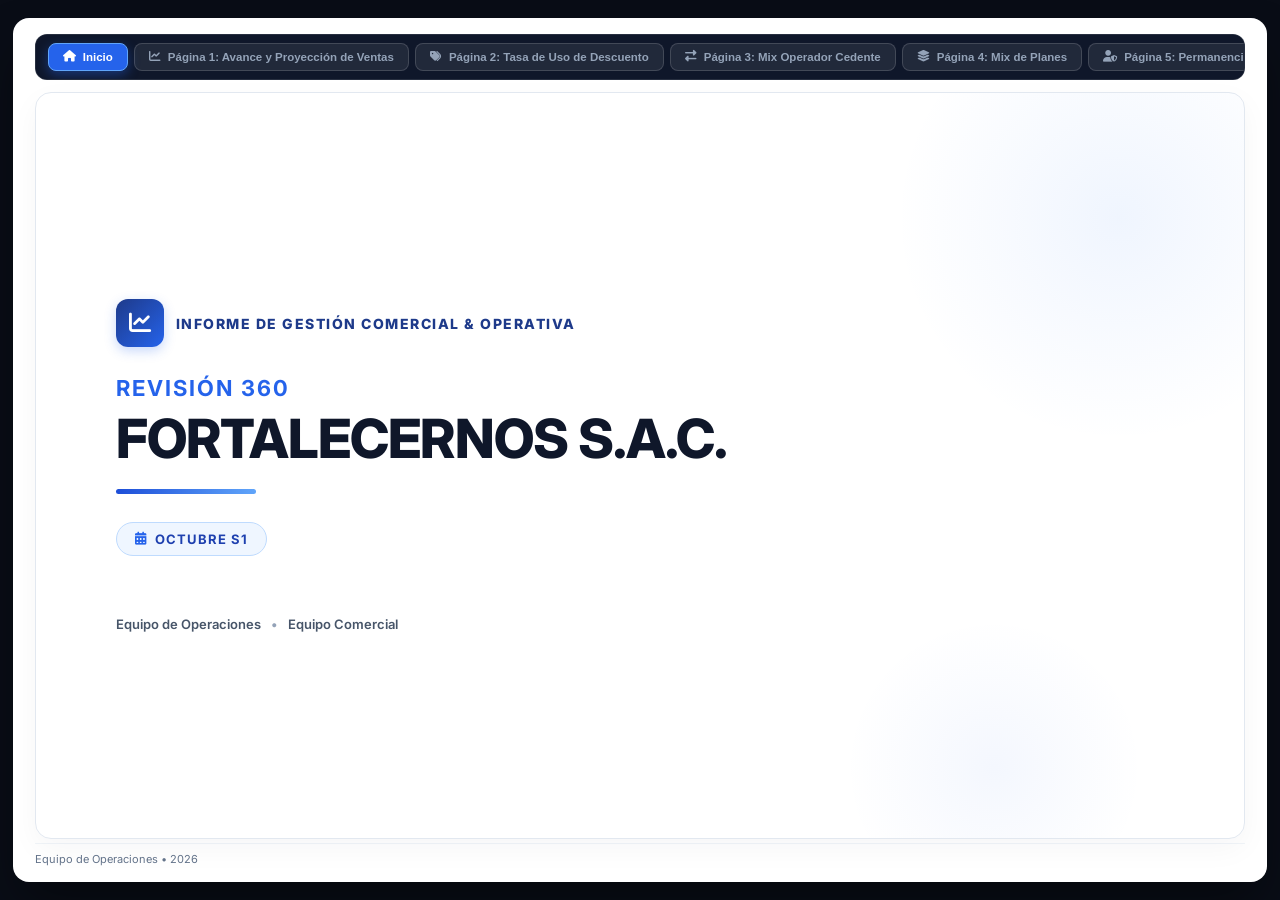
==== commit c5ff18e6: "feat: actualizar informe con avance de Octubre S1 (11/27 dias) y sincronizar vistas" ====
--- a/index.html
+++ b/index.html
@@ -96,10 +96,10 @@
       <!-- Línea divisoria en gradiente azul -->
       <div style="width: 140px; height: 5px; background: linear-gradient(90deg, #1d4ed8 0%, #60a5fa 100%); border-radius: 3px; margin-bottom: 28px;"></div>
 
-      <!-- SETIEMBRE S1 (Pequeño / Pill corporativo) -->
+      <!-- OCTUBRE S1 (Pequeño / Pill corporativo) -->
       <div style="display: inline-flex; align-items: center; gap: 8px; background: #eff6ff; border: 1px solid #bfdbfe; color: #1e40af; padding: 8px 18px; border-radius: 30px; font-size: 13px; font-weight: 700; letter-spacing: 1px;">
         <i class="fa-solid fa-calendar-days" style="color: #2563eb;"></i>
-        <span>SETIEMBRE S1</span>
+        <span>OCTUBRE S1</span>
       </div>
 
       <!-- Metadata del informe al pie de la portada -->
@@ -122,7 +122,7 @@
           <div>
             <h1 class="slide-title">Reporte de Avance y Proyección de Ventas</h1>
             <div class="slide-subtitle" id="headerPeriodSubtitle">
-              Setiembre 2026 (Mes Vigente - Avance 7/26 Días Hábiles) &bull; <strong class="selected-product-badge" style="color: #6366f1">POSTPAGO TOTAL</strong>
+              Octubre 2026 (Mes Vigente - Avance 11/27 Días Hábiles) &bull; POSTPAGO TOTAL (PORTA OSS + PORTA OPP + VR)
             </div>
           </div>
         </div>
@@ -143,9 +143,9 @@
           
 
           <select id="monthSelectHeader" class="month-select-glass" onchange="handleMonthChange(this.value)">
-            <option value="m202609" selected>Setiembre</option>
+            <option value="m202610" selected>Octubre</option>
+            <option value="m202609">Setiembre</option>
             <option value="m202608">Agosto</option>
-            <option value="m202607">Julio</option>
           </select>
 
           
@@ -226,9 +226,9 @@
 
         <div class="header-actions">
           <select id="monthDiscountFilter" class="month-select-glass" onchange="renderDiscountTable()">
-            <option value="Setiembre" selected>Setiembre</option>
+            <option value="Octubre" selected>Octubre</option>
+            <option value="Setiembre">Setiembre</option>
             <option value="Agosto">Agosto</option>
-            <option value="Julio">Julio</option>
           </select>
           <select id="zoneSelectPage2" class="month-select-glass" onchange="renderDiscountTable()">
             <option value="ALL" selected>🌍 Todas las Zonas</option>
@@ -279,9 +279,9 @@
         </div>
         <div class="header-actions">
           <select id="monthCedenteFilter" class="month-select-glass" onchange="renderCedenteTable()">
-            <option value="Setiembre" selected>Setiembre</option>
+            <option value="Octubre" selected>Octubre</option>
+            <option value="Setiembre">Setiembre</option>
             <option value="Agosto">Agosto</option>
-            <option value="Julio">Julio</option>
           </select>
           <select id="zoneSelectPage3" class="month-select-glass" onchange="renderCedenteTable()">
             <option value="ALL">🌍 Todas las Zonas</option>
@@ -335,9 +335,9 @@
         </div>
         <div class="header-actions">
           <select id="monthMixPlanesFilter" class="month-select-glass" onchange="renderMixPlanesTable()">
-            <option value="Setiembre" selected>Setiembre</option>
+            <option value="Octubre" selected>Octubre</option>
+            <option value="Setiembre">Setiembre</option>
             <option value="Agosto">Agosto</option>
-            <option value="Julio">Julio</option>
           </select>
           <select id="zoneSelectPage4" class="month-select-glass" onchange="renderMixPlanesTable()">
             <option value="ALL">🌍 Todas las Zonas</option>
@@ -394,10 +394,9 @@
         </div>
         <div class="header-actions">
           <select id="monthPermanenciaFilter" class="month-select-glass" onchange="renderPermanenciaTable()">
-            <option value="Setiembre" selected>Setiembre</option>
+            <option value="Marzo" selected>Marzo</option>
+            <option value="Setiembre">Setiembre</option>
             <option value="Agosto">Agosto</option>
-            <option value="Julio">Julio</option>
-            <option value="Febrero">Febrero</option>
           </select>
         </div>
       </header>
@@ -441,8 +440,7 @@
 
         <div class="header-actions">
           <select id="dotacionPeriodFilter" class="month-select-glass" onchange="renderDotacionTable()" aria-label="Periodo de dotación">
-            <option value="16-22" selected>16-22</option>
-            <option value="23-29">23-29</option>
+            <option value="04-10" selected>04-10</option>
           </select>
 
           <select id="spvDotacionFilter" class="month-select-glass" onchange="renderDotacionTable()">
@@ -454,7 +452,7 @@
           </select>
 
           <button class="btn-glass" onclick="toggleDotacionDays()">
-            <i class="fa-solid fa-calendar-days"></i> <span id="toggleDaysText">Mostrar Días (16-Ago - 22-Ago)</span>
+            <i class="fa-solid fa-calendar-days"></i> <span id="toggleDaysText">Mostrar Días (04-Oct - 10-Oct)</span>
           </button>
         </div>
       </header>
@@ -484,7 +482,7 @@
           <div>
             <h1 class="slide-title">Reporte de Calidad y Satisfacción (NPS)</h1>
             <div class="slide-subtitle" id="npsSubtitle">
-              Meta Objetivo NPS TEX: <strong style="color: #6366f1;">57.0% (Venta)</strong> | <strong style="color: #34d399;">57.0% (Postventa)</strong>
+              Meta Objetivo NPS TEX: <strong style="color: #6366f1;">58.0% (Venta)</strong> | <strong style="color: #34d399;">57.0% (Postventa)</strong>
             </div>
           </div>
         </div>
@@ -571,14 +569,14 @@
                 // ================= GLOBAL STATE VARIABLES =================
     
     var totalCondicion = 0;
-    var ELAPSED_WD = 7;
-    var TOTAL_WD = 26;
+    var ELAPSED_WD = 11;
+    var TOTAL_WD = 27;
     var grandCondicionPct = 74.0;
 
     // Estado aislado: cada página administra exclusivamente sus propios valores.
     const shellState = { page: 0 };
     const pageState = {
-      1: { sort: { column: null, direction: 'desc' }, productCode: 'POSTPAGO_TOTAL', monthFilter: 'm202609', query: '', expanded: {}, allExpanded: false },
+      1: { sort: { column: null, direction: 'desc' }, productCode: 'POSTPAGO_TOTAL', monthFilter: 'm202610', query: '', expanded: {}, allExpanded: false },
       2: { expanded: {}, query: '', allExpanded: false },
       3: { expanded: {} },
       4: { expanded: {} },
@@ -705,7 +703,7 @@
     function getIdealValue(quota) {
       const numericQuota = Number(quota || 0);
       if (numericQuota <= 0) return 0;
-      if (pageState[1].monthFilter !== 'm202609') return numericQuota;
+      if (pageState[1].monthFilter !== 'm202610') return numericQuota;
       if (TOTAL_WD <= 0 || ELAPSED_WD <= 0) return 0;
       return Math.round((numericQuota / TOTAL_WD) * ELAPSED_WD);
     }
@@ -745,8 +743,8 @@
     function handleMonthChange(val) {
       pageState[1].monthFilter = val;
       const subtitle = document.getElementById('headerPeriodSubtitle');
-      if (val === 'm202609') {
-        subtitle.innerHTML = `Setiembre 2026 (Mes Vigente - Avance ${ELAPSED_WD}/${TOTAL_WD} Días Hábiles) &bull; <strong class="selected-product-badge" style="color: #6366f1">${getProductLabel()}</strong>`;
+      if (val === 'm202610') {
+        subtitle.innerHTML = `Octubre 2026 (Mes Vigente - Avance ${ELAPSED_WD}/${TOTAL_WD} Días Hábiles) &bull; <strong class="selected-product-badge" style="color: #6366f1">${getProductLabel()}</strong>`;
       } else {
         subtitle.innerHTML = `Mes Filtrado: ${monthLabelsMap[val] || val} &bull; <strong class="selected-product-badge" style="color: #6366f1">${getProductLabel()}</strong>`;
       }
@@ -934,20 +932,20 @@
 
       const showArribos = (pageState[1].productCode === 'POSTPAGO_TOTAL');
 
-      if (pageState[1].monthFilter === 'm202609') {
+      if (pageState[1].monthFilter === 'm202610') {
         thead.innerHTML = `
           <tr>
             <th style="min-width: 280px;">PUNTO DE VENTA / ASESOR</th>
             <th class="val-cell sortable" onclick="sortTable('quota')">CUOTA</th>
-            <th class="val-cell sortable" onclick="sortTable('m202609')">AVANCE</th>
+            <th class="val-cell sortable" onclick="sortTable('m202610')">AVANCE</th>
             <th class="val-cell">IDEAL</th>
             <th class="val-cell">GAP</th>
             <th class="val-cell sortable" onclick="sortTable('pct_cump')">% AVANCE</th>
             ${showArribos ? `<th class="val-cell">ARRIBOS</th><th class="val-cell">% CONV.</th>` : ''}
             <th class="val-cell">PROY</th>
             <th class="val-cell">% CUMP.</th>
-            <th class="val-cell sortable" onclick="sortTable('m1')">AGOSTO</th>
-            <th class="val-cell sortable" onclick="sortTable('var_m1')">VAR VS AGOSTO</th>
+            <th class="val-cell sortable" onclick="sortTable('m1')">SETIEMBRE</th>
+            <th class="val-cell sortable" onclick="sortTable('var_m1')">VAR VS SETIEMBRE</th>
           </tr>
         `;
       } else {
@@ -997,8 +995,8 @@
       treeData.forEach(spv => {
         grandTotal += getNodeUnits(spv, keyToUse);
         grandQuota += getNodeQuota(spv, keyToUse);
-        if (pageState[1].monthFilter === 'm202609') {
-          grandM1Units += getNodeUnits(spv, 'm202608');
+        if (pageState[1].monthFilter === 'm202610') {
+          grandM1Units += getNodeUnits(spv, 'm202609');
         } else if (prevMKey) {
           grandM1Units += getNodeUnits(spv, prevMKey);
         }
@@ -1039,7 +1037,7 @@
           ${showArribos ? `<td class="val-cell num-font" style="color: #38bdf8;">${grandArribos.toLocaleString('es-PE')}</td><td class="val-cell num-font">${getConversionBadgeHTML(grandConvPct)}</td>` : ''}
           <td class="val-cell num-font" style="color: #34d399;">${grandTotal.toLocaleString('es-PE')}</td>
         `;
-      } else if (pageState[1].monthFilter === 'm202609') {
+      } else if (pageState[1].monthFilter === 'm202610') {
         const grandIdeal = getIdealValue(grandQuota);
         const grandGap = grandTotal - grandIdeal;
         const grandProjUnits = Math.round((grandTotal / ELAPSED_WD) * TOTAL_WD);
@@ -1121,12 +1119,12 @@
             ${showArribos ? `<td class="val-cell num-font" style="color: #475569;">${spvArribos.toLocaleString('es-PE')}</td><td class="val-cell num-font" style="color: #475569;">${spvConvPct.toFixed(1)}%</td>` : ''}
             <td class="val-cell num-font val-total" style="color: #0f172a;">${spvTotal.toLocaleString('es-PE')}</td>
           `;
-        } else if (pageState[1].monthFilter === 'm202609') {
+        } else if (pageState[1].monthFilter === 'm202610') {
           const spvIdeal = getIdealValue(spvQuota);
           const spvGap = spvTotal - spvIdeal;
           const projUnits = Math.round((spvTotal / ELAPSED_WD) * TOTAL_WD);
           const projComp = spvQuota > 0 ? (projUnits / spvQuota * 100) : 0;
-          const spvM1 = getNodeUnits(spv, 'm202608');
+          const spvM1 = getNodeUnits(spv, 'm202609');
           const spvVarM1 = projUnits - spvM1;
           const spvVarPct = spvM1 > 0 ? (spvVarM1 / spvM1 * 100) : 0;
 
@@ -1207,12 +1205,12 @@
                 ${showArribos ? `<td class="val-cell num-font" style="color: #475569;">${pdvArribos > 0 ? pdvArribos.toLocaleString('es-PE') : '-'}</td><td class="val-cell num-font">${pdvArribos > 0 ? getConversionBadgeHTML(pdvConvPct) : '-'}</td>` : ''}
                 <td class="val-cell num-font val-total" style="color: #0f172a;">${pdvTotal.toLocaleString('es-PE')}</td>
               `;
-            } else if (pageState[1].monthFilter === 'm202609') {
+            } else if (pageState[1].monthFilter === 'm202610') {
               const pdvIdeal = getIdealValue(pdvQuota);
               const pdvGap = pdvTotal - pdvIdeal;
               const projUnits = Math.round((pdvTotal / ELAPSED_WD) * TOTAL_WD);
               const projComp = pdvQuota > 0 ? (projUnits / pdvQuota * 100) : 0;
-              const pdvM1 = getNodeUnits(pdv, 'm202608');
+              const pdvM1 = getNodeUnits(pdv, 'm202609');
               const pdvVarM1 = projUnits - pdvM1;
               const pdvVarPct = pdvM1 > 0 ? (pdvVarM1 / pdvM1 * 100) : 0;
 
@@ -1286,12 +1284,12 @@
                     ${showArribos ? `<td class="val-cell num-font" style="color: var(--text-light);">-</td><td class="val-cell num-font" style="color: var(--text-light);">-</td>` : ''}
                     <td class="val-cell num-font val-highlight">${aseTotal.toLocaleString('es-PE')}</td>
                   `;
-                } else if (pageState[1].monthFilter === 'm202609') {
+                } else if (pageState[1].monthFilter === 'm202610') {
                   const aseIdeal = getIdealValue(aseQuota);
                   const aseGap = aseTotal - aseIdeal;
                   const projUnits = Math.round((aseTotal / ELAPSED_WD) * TOTAL_WD);
                   const projComp = aseQuota > 0 ? (projUnits / aseQuota * 100) : 0;
-                  const aseM1 = getNodeUnits(ase, 'm202608');
+                  const aseM1 = getNodeUnits(ase, 'm202609');
                   const aseVarM1 = projUnits - aseM1;
                   const aseVarPct = aseM1 > 0 ? (aseVarM1 / aseM1 * 100) : 0;
 
@@ -1387,14 +1385,14 @@
       if (!rootData) return null;
       syncDotacionPeriodSelector();
       const periodFilter = document.getElementById('dotacionPeriodFilter');
-      const selectedPeriod = periodFilter ? periodFilter.value : (rootData.default_period || '16-22');
+      const selectedPeriod = periodFilter ? periodFilter.value : (rootData.default_period || '04-10');
       return rootData.periods && rootData.periods[selectedPeriod] ? rootData.periods[selectedPeriod] : rootData;
     }
 
     function renderDotacionHeader() {
       const thead = document.getElementById('dotacionThead');
       const dData = getActiveDotacionData();
-      const dHeaders = (dData && dData.daily_headers) ? dData.daily_headers : ['16-Ago', '17-Ago', '18-Ago', '19-Ago', '20-Ago', '21-Ago', '22-Ago'];
+      const dHeaders = (dData && dData.daily_headers) ? dData.daily_headers : ['04-Oct', '05-Oct', '06-Oct', '07-Oct', '08-Oct', '09-Oct', '10-Oct'];
       
       const btnText = document.getElementById('toggleDaysText');
       if (btnText && dHeaders.length > 0) {
@@ -1923,7 +1921,7 @@
       if (!tbody) return;
       tbody.innerHTML = '';
 
-      const selMonth = document.getElementById('monthCedenteFilter') ? document.getElementById('monthCedenteFilter').value : 'Setiembre';
+      const selMonth = document.getElementById('monthCedenteFilter') ? document.getElementById('monthCedenteFilter').value : 'Octubre';
       const selZone = document.getElementById('zoneSelectPage3') ? document.getElementById('zoneSelectPage3').value : 'ALL';
       const selSpv = document.getElementById('spvCedenteFilter') ? document.getElementById('spvCedenteFilter').value : 'ALL';
 
@@ -2063,7 +2061,7 @@
       if (!tbody) return;
       tbody.innerHTML = '';
 
-      const selMonth = document.getElementById('monthMixPlanesFilter') ? document.getElementById('monthMixPlanesFilter').value : 'Setiembre';
+      const selMonth = document.getElementById('monthMixPlanesFilter') ? document.getElementById('monthMixPlanesFilter').value : 'Octubre';
       const selZone = document.getElementById('zoneSelectPage4') ? document.getElementById('zoneSelectPage4').value : 'ALL';
       const selSpv = document.getElementById('spvMixFilter') ? document.getElementById('spvMixFilter').value : 'ALL';
       
@@ -2204,7 +2202,7 @@
       if (!tbody) return;
       tbody.innerHTML = '';
 
-      const selMonth = document.getElementById('monthPermanenciaFilter') ? document.getElementById('monthPermanenciaFilter').value : 'Setiembre';
+      const selMonth = document.getElementById('monthPermanenciaFilter') ? document.getElementById('monthPermanenciaFilter').value : 'Marzo';
 
       const monthNames = ['Enero', 'Febrero', 'Marzo', 'Abril', 'Mayo', 'Junio', 'Julio', 'Agosto', 'Setiembre', 'Septiembre', 'Octubre', 'Noviembre', 'Diciembre'];
       const monthAbbreviations = ['ENE', 'FEB', 'MAR', 'ABR', 'MAY', 'JUN', 'JUL', 'AGO', 'SEP', 'OCT', 'NOV', 'DIC'];
@@ -2348,7 +2346,7 @@
       if (!npsData || !npsData[pageState[7].channel]) return;
 
       const channelData = npsData[pageState[7].channel];
-      const targetMeta = npsData.target || 57.0;
+      const targetMeta = pageState[7].channel === 'venta' ? (npsData.target_venta || 58.0) : (npsData.target_postventa || 57.0);
       const availableWeeks = getAvailableNpsWeeks(channelData);
 
       let pdvs = channelData.pdvs || [];
